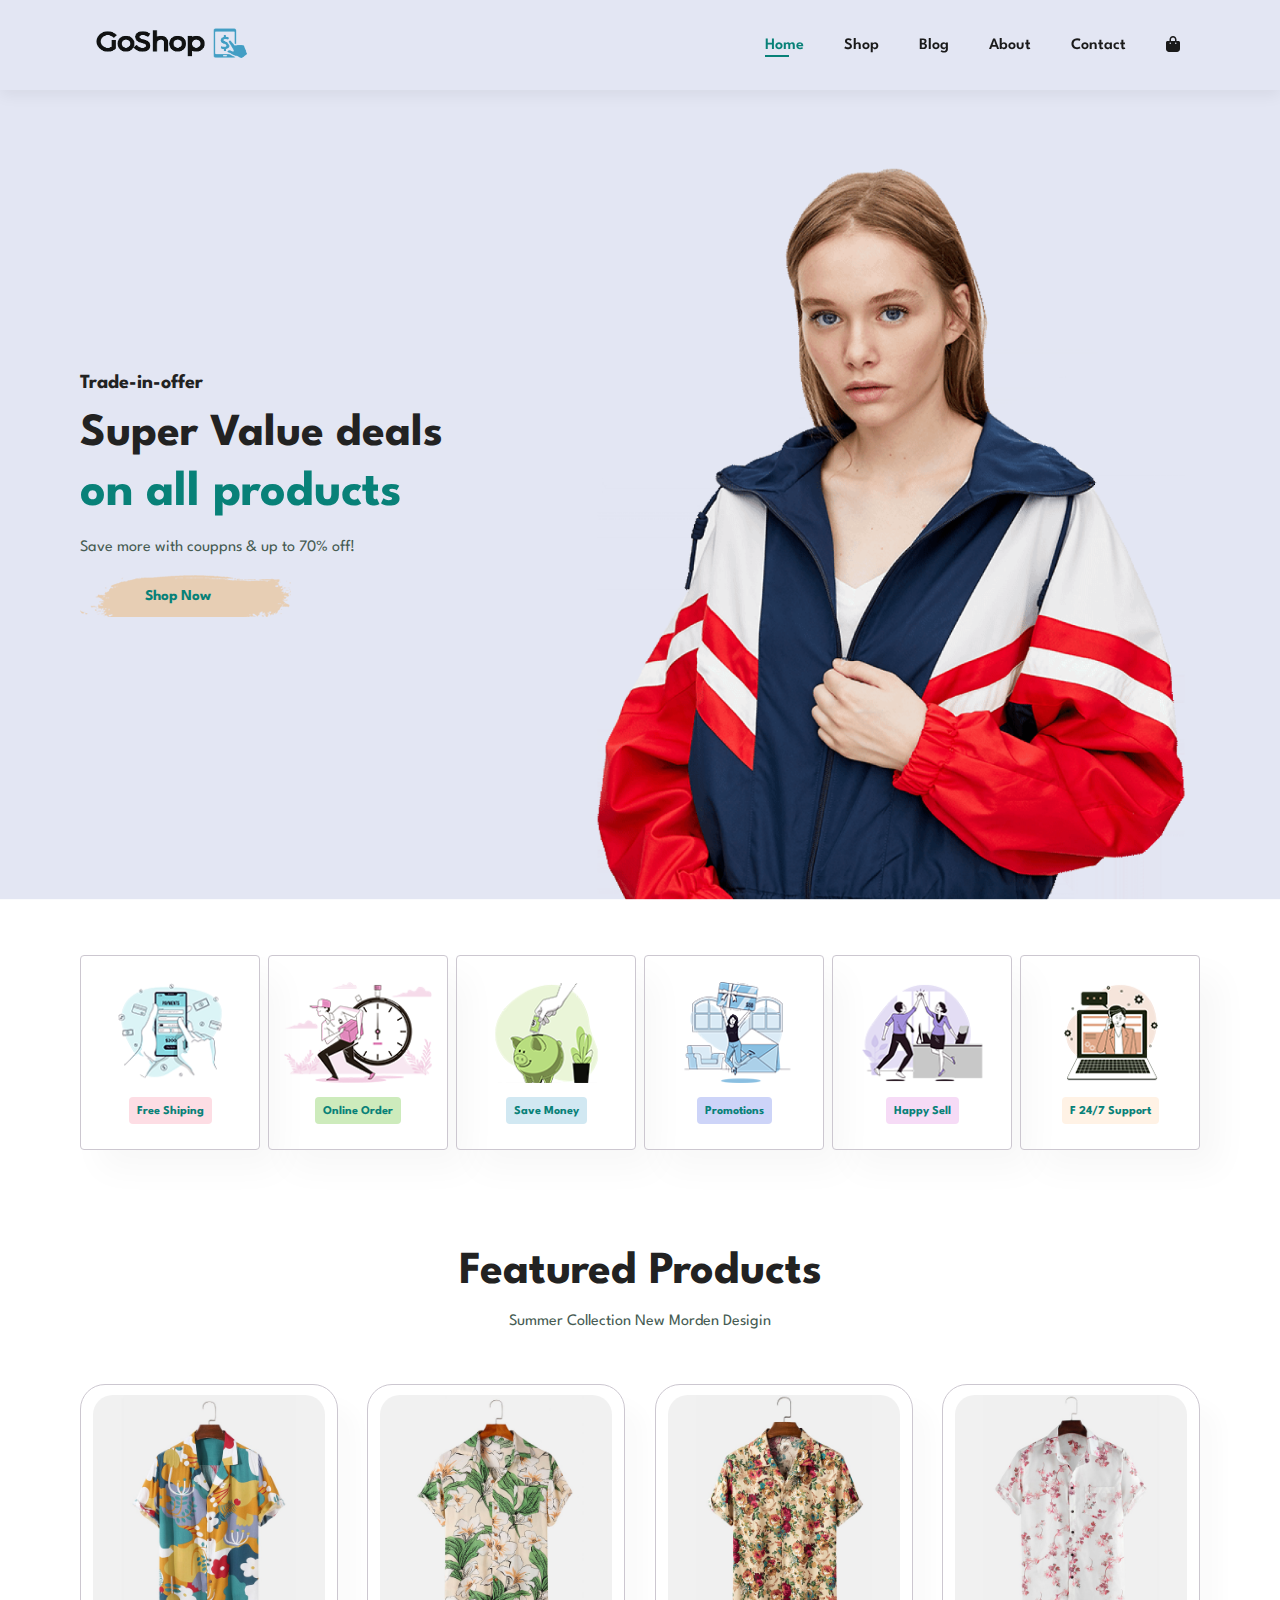
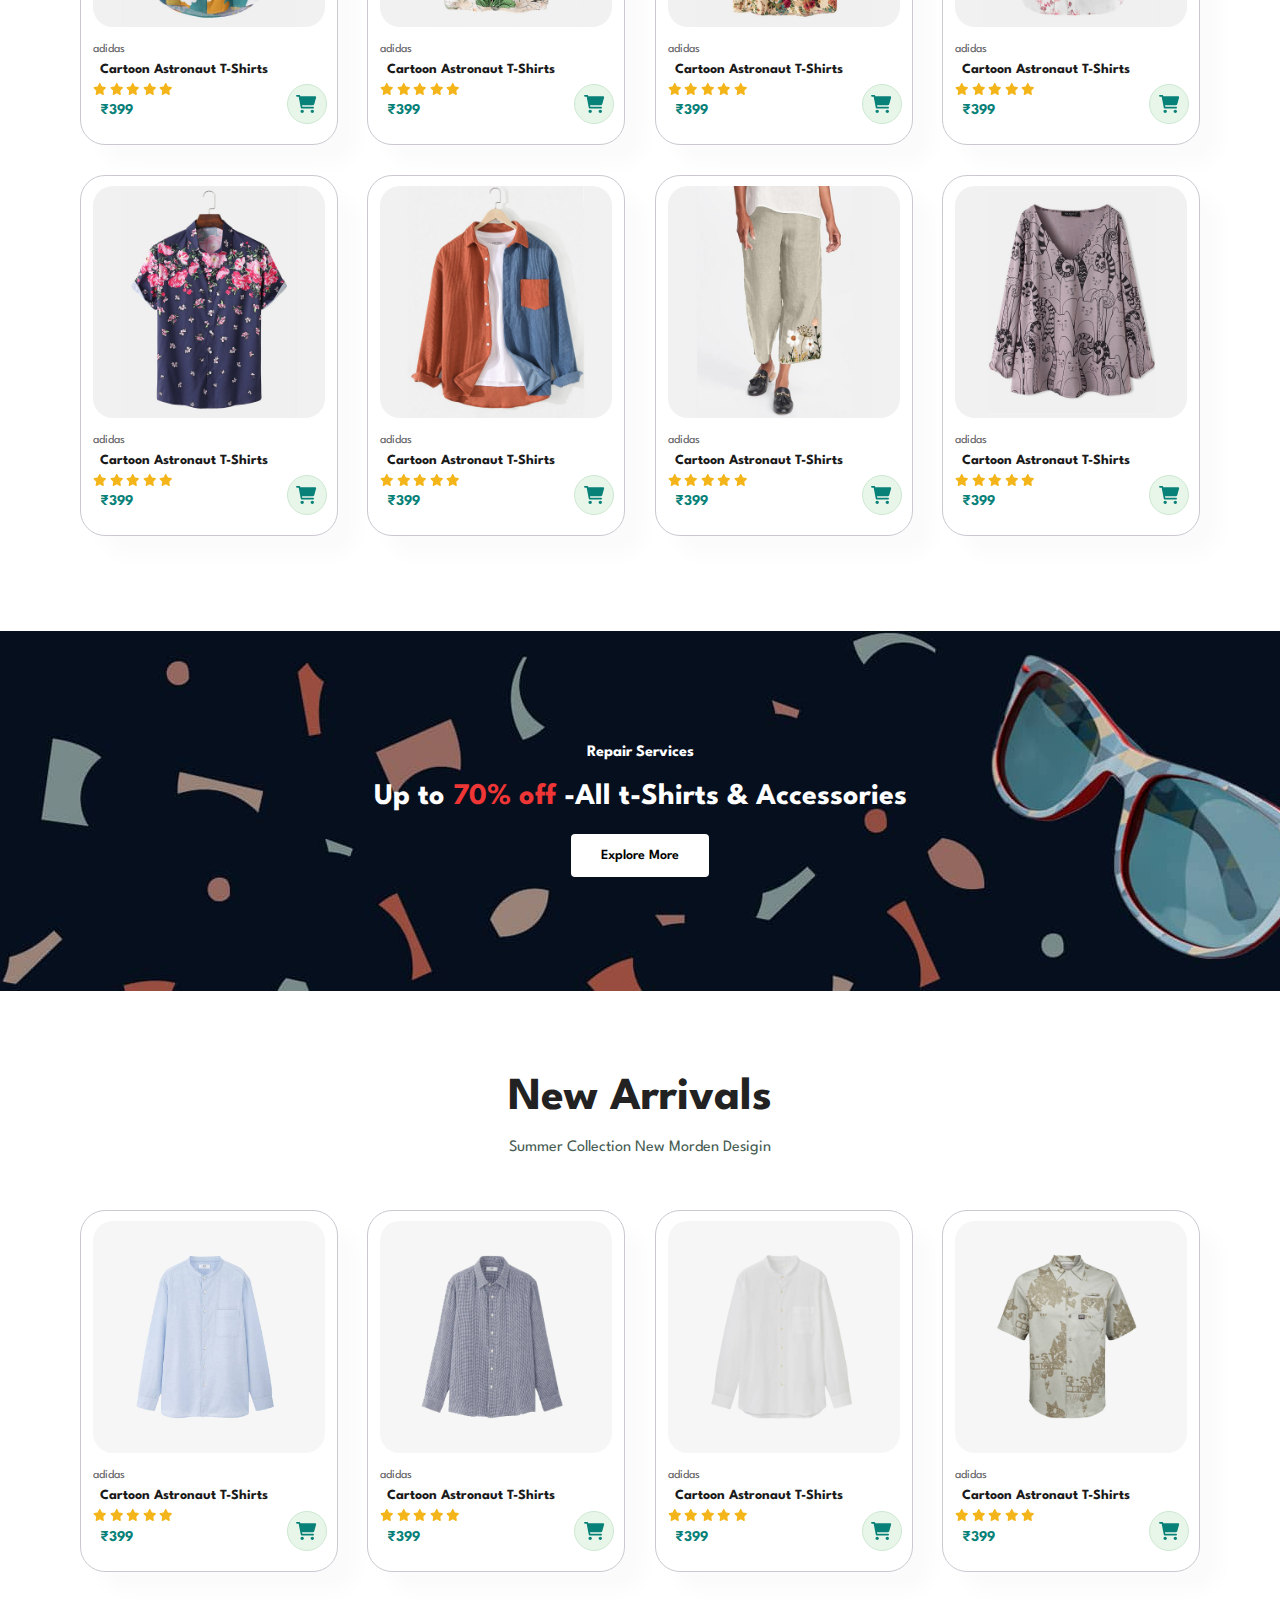
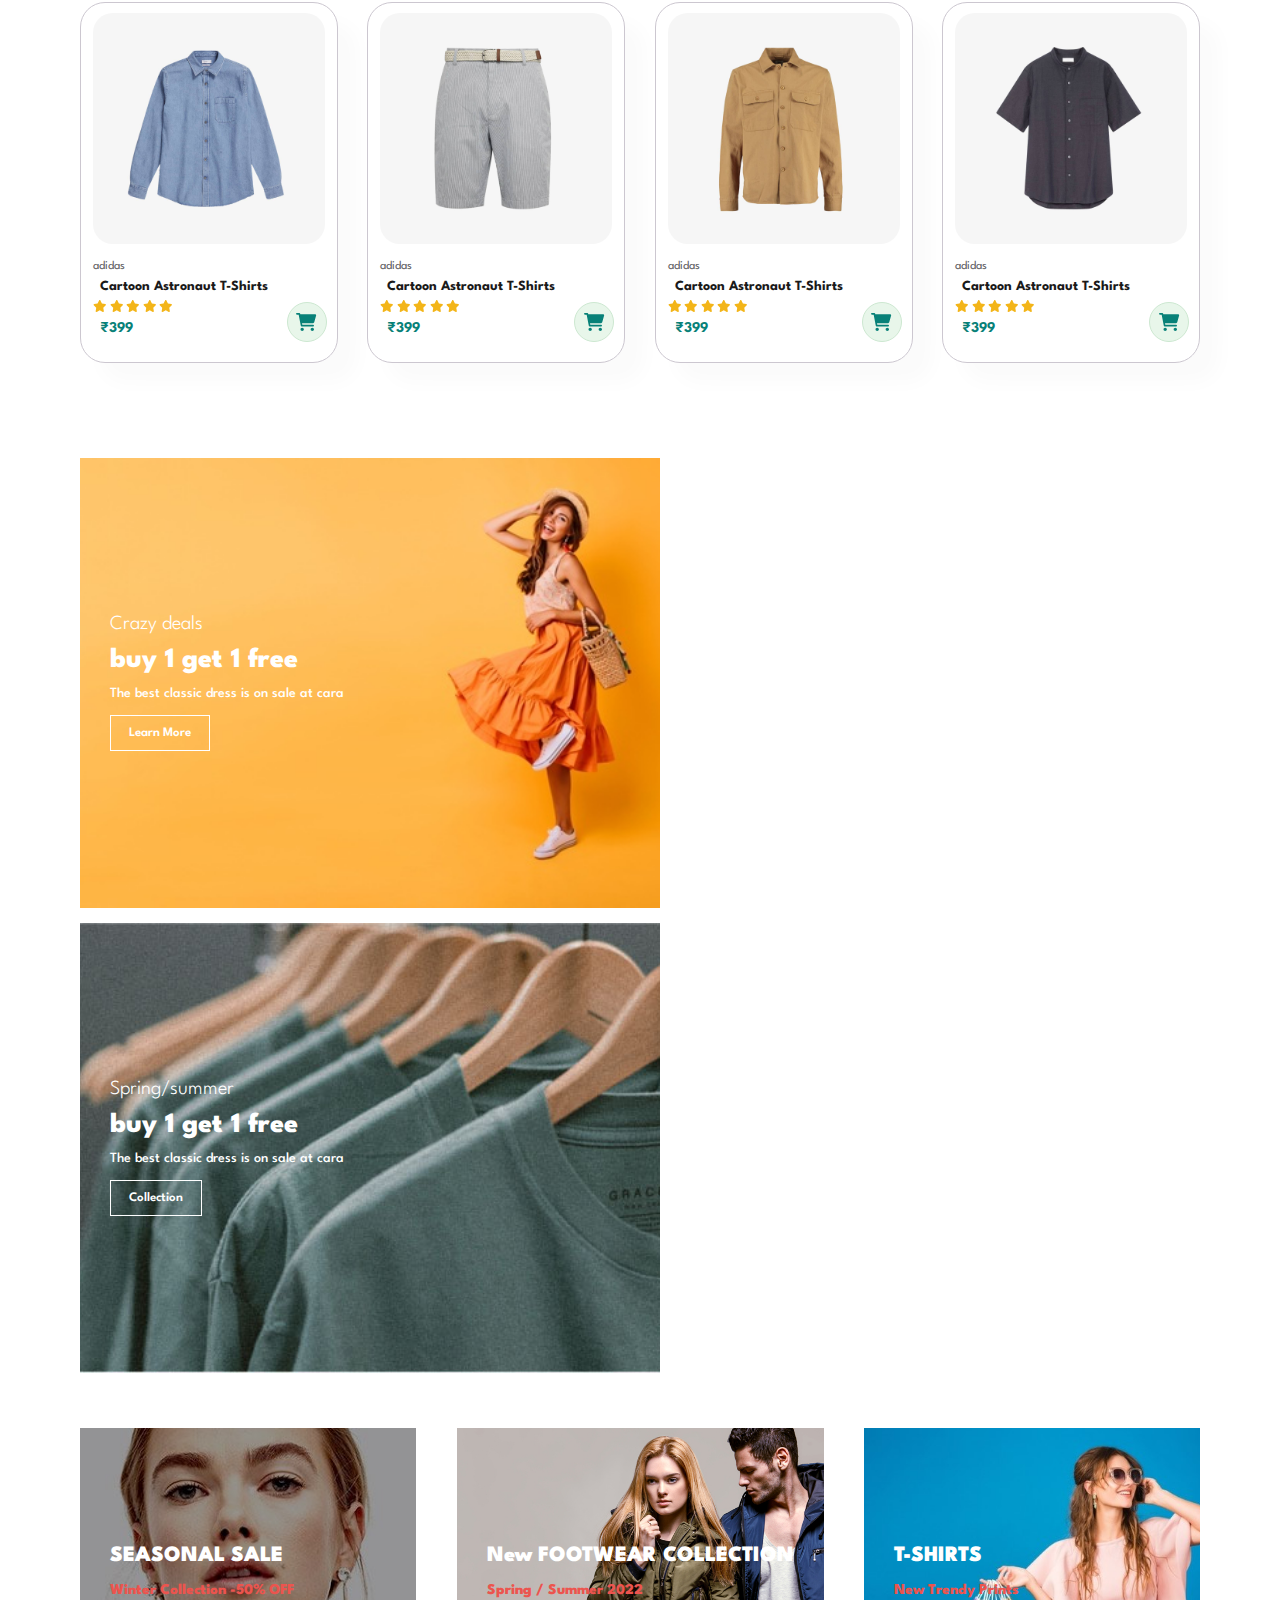
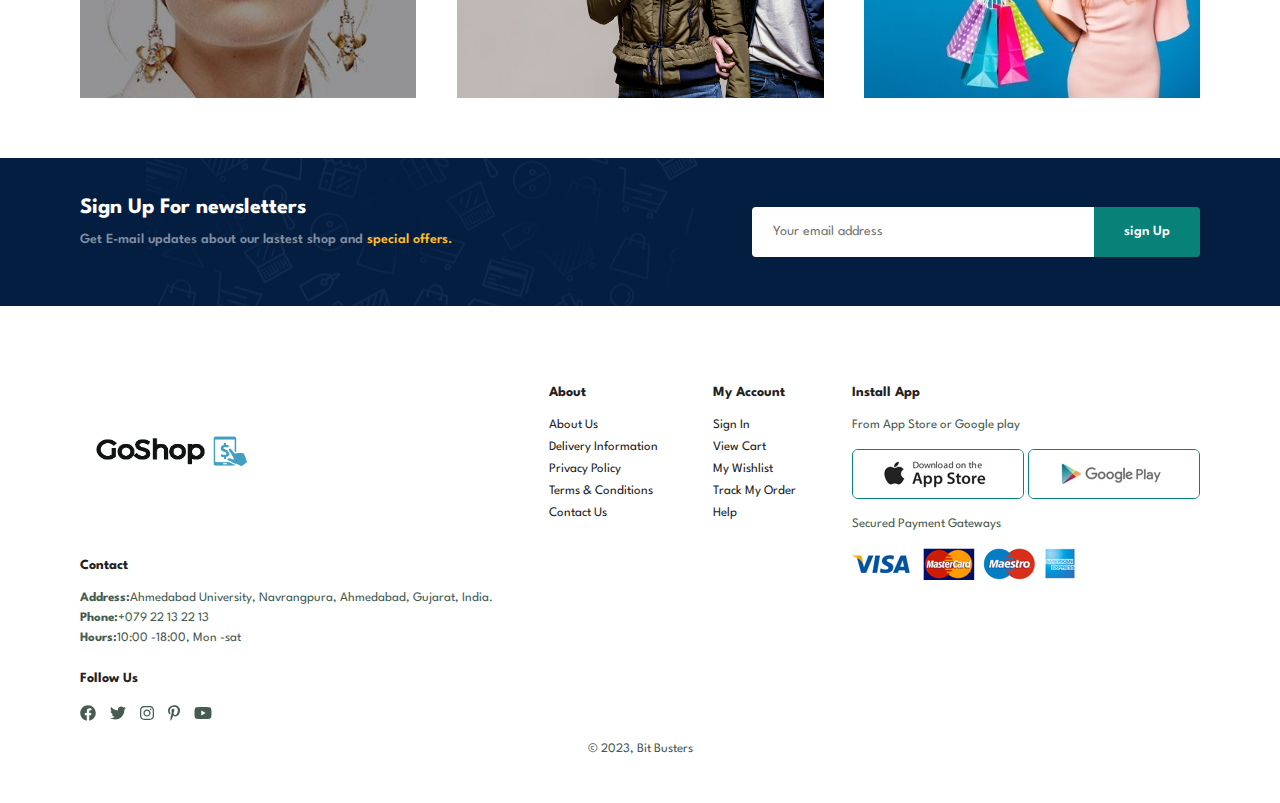
==== index.html @ 1d12a933 "contact status change" ====
<!DOCTYPE html>
<html lang="en">

    <head>
        <meta charset="UTF-8">
        <meta http-equiv="X-UA-Compatible" content="IE=edge">
        <meta name="viewport" content="width=device-width, initial-scale=1.0">


        <!-- font awsome -->


        <link rel="stylesheet" href="css/all.min.css">

        <link rel="stylesheet" href="css/main.css">

        <title>Ecommerce Website</title>
    </head>

    <body>

        <!-- Start Header -->
<!-- this is the change - git demo -->
        <section id="header">

            <a href="#"><img src="images/image-removebg-preview.png" class="logo" height="130" width="190" alt=""></a>

            <div>

                <ul id="navbar">

                    <li><a class="active" href="index.html">Home</a></li>
                    <li><a href="shop.html">Shop</a></li>
                    <li><a href="blog.html">Blog</a></li>
                    <li><a href="about.html">About</a></li>
                    <li><a href="contact.html">Contact</a></li>
                    <li id="lg-back"><a href="cart.html"><i class="fa-solid fa-bag-shopping"></i></a></li>
                    <a href="#" id="close"><i class="fas fa-times"></i></a>

                </ul>

            </div>

            <div id="mobile">

                <a href="cart.html"><i class="fa-solid fa-bag-shopping"></i></a>

                <span id="bar">

                    <i class="fas fa-outdent"></i>

                </span>






            </div>


        </section>
        <!-- End Header -->



        <!-- Start Hero Section -->

        <section id="hero">

            <h4>Trade-in-offer</h4>
            <h2>Super Value deals</h2>
            <h1>on all products</h1>
            <p>Save more with couppns & up to 70% off!</p>
            <button>Shop Now</button>

        </section>

        <!--End Hero Section -->

        <!-- Start Features -->

        <section id="feature" class="section-p1">

            <div class="fe-box">

                <img src="images/features/f1.png" alt="">
                <h6>Free Shiping</h6>

            </div>

            <div class="fe-box">

                <img src="images/features/f2.png" alt="">
                <h6>Online Order</h6>

            </div>

            <div class="fe-box">

                <img src="images/features/f3.png" alt="">
                <h6>Save Money</h6>

            </div>

            <div class="fe-box">

                <img src="images/features/f4.png" alt="">
                <h6>Promotions</h6>

            </div>

            <div class="fe-box">

                <img src="images/features/f5.png" alt="">
                <h6>Happy Sell</h6>

            </div>

            <div class="fe-box">

                <img src="images/features/f6.png" alt="">
                <h6>F 24/7 Support</h6>

            </div>

        </section>

        <!-- End Features -->

        <!-- Start Product  Section -->

        <section id="product1" class="section-p1">

            <h2>Featured Products</h2>
            <p>Summer Collection New Morden Desigin</p>
            <div class="pro-container">

                <div class="pro">

                    <img src="images/products/f1.jpg" alt="">

                    <div class="des">

                        <span>adidas</span>

                        <h5>Cartoon Astronaut T-Shirts</h5>

                        <div class="star">
                            <i class="fas fa-star"></i>
                            <i class="fas fa-star"></i>
                            <i class="fas fa-star"></i>
                            <i class="fas fa-star"></i>
                            <i class="fas fa-star"></i>
                        </div>

                        <h4>₹399</h4>
                    </div>

                    <a href="#">
                        <div class="cart">

                            <i class="fas fa-cart-shopping gg"></i>

                        </div>
                    </a>

                </div>
                <div class="pro">

                    <img src="images/products/f2.jpg" alt="">

                    <div class="des">

                        <span>adidas</span>

                        <h5>Cartoon Astronaut T-Shirts</h5>

                        <div class="star">
                            <i class="fas fa-star"></i>
                            <i class="fas fa-star"></i>
                            <i class="fas fa-star"></i>
                            <i class="fas fa-star"></i>
                            <i class="fas fa-star"></i>
                        </div>

                        <h4>₹399</h4>
                    </div>

                    <a href="#">
                        <div class="cart">

                            <i class="fas fa-cart-shopping gg"></i>

                        </div>
                    </a>

                </div>
                <div class="pro">

                    <img src="images/products/f3.jpg" alt="">

                    <div class="des">

                        <span>adidas</span>

                        <h5>Cartoon Astronaut T-Shirts</h5>

                        <div class="star">
                            <i class="fas fa-star"></i>
                            <i class="fas fa-star"></i>
                            <i class="fas fa-star"></i>
                            <i class="fas fa-star"></i>
                            <i class="fas fa-star"></i>
                        </div>

                        <h4>₹399</h4>
                    </div>

                    <a href="#">
                        <div class="cart">

                            <i class="fas fa-cart-shopping gg"></i>

                        </div>
                    </a>

                </div>
                <div class="pro">

                    <img src="images/products/f4.jpg" alt="">

                    <div class="des">

                        <span>adidas</span>

                        <h5>Cartoon Astronaut T-Shirts</h5>

                        <div class="star">
                            <i class="fas fa-star"></i>
                            <i class="fas fa-star"></i>
                            <i class="fas fa-star"></i>
                            <i class="fas fa-star"></i>
                            <i class="fas fa-star"></i>
                        </div>

                        <h4>₹399</h4>
                    </div>

                    <a href="#">
                        <div class="cart">

                            <i class="fas fa-cart-shopping gg"></i>

                        </div>
                    </a>

                </div>
                <div class="pro">

                    <img src="images/products/f5.jpg" alt="">

                    <div class="des">

                        <span>adidas</span>

                        <h5>Cartoon Astronaut T-Shirts</h5>

                        <div class="star">
                            <i class="fas fa-star"></i>
                            <i class="fas fa-star"></i>
                            <i class="fas fa-star"></i>
                            <i class="fas fa-star"></i>
                            <i class="fas fa-star"></i>
                        </div>

                        <h4>₹399</h4>
                    </div>

                    <a href="#">
                        <div class="cart">

                            <i class="fas fa-cart-shopping gg"></i>

                        </div>
                    </a>

                </div>
                <div class="pro">

                    <img src="images/products/f6.jpg" alt="">

                    <div class="des">

                        <span>adidas</span>

                        <h5>Cartoon Astronaut T-Shirts</h5>

                        <div class="star">
                            <i class="fas fa-star"></i>
                            <i class="fas fa-star"></i>
                            <i class="fas fa-star"></i>
                            <i class="fas fa-star"></i>
                            <i class="fas fa-star"></i>
                        </div>

                        <h4>₹399</h4>
                    </div>

                    <a href="#">
                        <div class="cart">

                            <i class="fas fa-cart-shopping gg"></i>

                        </div>
                    </a>

                </div>
                <div class="pro">

                    <img src="images/products/f7.jpg" alt="">

                    <div class="des">

                        <span>adidas</span>

                        <h5>Cartoon Astronaut T-Shirts</h5>

                        <div class="star">
                            <i class="fas fa-star"></i>
                            <i class="fas fa-star"></i>
                            <i class="fas fa-star"></i>
                            <i class="fas fa-star"></i>
                            <i class="fas fa-star"></i>
                        </div>

                        <h4>₹399</h4>
                    </div>

                    <a href="#">
                        <div class="cart">

                            <i class="fas fa-cart-shopping gg"></i>

                        </div>
                    </a>

                </div>
                <div class="pro">

                    <img src="images/products/f8.jpg" alt="">

                    <div class="des">

                        <span>adidas</span>

                        <h5>Cartoon Astronaut T-Shirts</h5>

                        <div class="star">
                            <i class="fas fa-star"></i>
                            <i class="fas fa-star"></i>
                            <i class="fas fa-star"></i>
                            <i class="fas fa-star"></i>
                            <i class="fas fa-star"></i>
                        </div>

                        <h4>₹399</h4>
                    </div>

                    <a href="#">
                        <div class="cart">

                            <i class="fas fa-cart-shopping gg"></i>

                        </div>
                    </a>

                </div>
            </div>


        </section>

        <!-- End Product  Section -->

        <!-- Start Banner Section -->

        <section id="banner" class="section-m1">

            <h4>Repair Services</h4>
            <h2>Up to <span>70% off</span> -All t-Shirts & Accessories</h2>
            <button class="normal">Explore More</button>

        </section>

        <!-- End Banner Section -->

        <!-- Start New Arrivals Sections -->

        <section id="product1" class="section-p1">

            <h2>New Arrivals</h2>

            <p>Summer Collection New Morden Desigin</p>

            <div class="pro-container">

                <div class="pro">

                    <img src="images/products/n1.jpg" alt="">

                    <div class="des">

                        <span>adidas</span>

                        <h5>Cartoon Astronaut T-Shirts</h5>

                        <div class="star">
                            <i class="fas fa-star"></i>
                            <i class="fas fa-star"></i>
                            <i class="fas fa-star"></i>
                            <i class="fas fa-star"></i>
                            <i class="fas fa-star"></i>
                        </div>

                        <h4>₹399</h4>
                    </div>

                    <a href="#">
                        <div class="cart">

                            <i class="fas fa-cart-shopping gg"></i>

                        </div>
                    </a>

                </div>
                <div class="pro">

                    <img src="images/products/n2.jpg" alt="">

                    <div class="des">

                        <span>adidas</span>

                        <h5>Cartoon Astronaut T-Shirts</h5>

                        <div class="star">
                            <i class="fas fa-star"></i>
                            <i class="fas fa-star"></i>
                            <i class="fas fa-star"></i>
                            <i class="fas fa-star"></i>
                            <i class="fas fa-star"></i>
                        </div>

                        <h4>₹399</h4>
                    </div>

                    <a href="#">
                        <div class="cart">

                            <i class="fas fa-cart-shopping gg"></i>

                        </div>
                    </a>

                </div>
                <div class="pro">

                    <img src="images/products/n3.jpg" alt="">

                    <div class="des">

                        <span>adidas</span>

                        <h5>Cartoon Astronaut T-Shirts</h5>

                        <div class="star">
                            <i class="fas fa-star"></i>
                            <i class="fas fa-star"></i>
                            <i class="fas fa-star"></i>
                            <i class="fas fa-star"></i>
                            <i class="fas fa-star"></i>
                        </div>

                        <h4>₹399</h4>
                    </div>

                    <a href="#">
                        <div class="cart">

                            <i class="fas fa-cart-shopping gg"></i>

                        </div>
                    </a>

                </div>
                <div class="pro">

                    <img src="images/products/n4.jpg" alt="">

                    <div class="des">

                        <span>adidas</span>

                        <h5>Cartoon Astronaut T-Shirts</h5>

                        <div class="star">
                            <i class="fas fa-star"></i>
                            <i class="fas fa-star"></i>
                            <i class="fas fa-star"></i>
                            <i class="fas fa-star"></i>
                            <i class="fas fa-star"></i>
                        </div>

                        <h4>₹399</h4>
                    </div>

                    <a href="#">
                        <div class="cart">

                            <i class="fas fa-cart-shopping gg"></i>

                        </div>
                    </a>

                </div>
                <div class="pro">

                    <img src="images/products/n5.jpg" alt="">

                    <div class="des">

                        <span>adidas</span>

                        <h5>Cartoon Astronaut T-Shirts</h5>

                        <div class="star">
                            <i class="fas fa-star"></i>
                            <i class="fas fa-star"></i>
                            <i class="fas fa-star"></i>
                            <i class="fas fa-star"></i>
                            <i class="fas fa-star"></i>
                        </div>

                        <h4>₹399</h4>
                    </div>

                    <a href="#">
                        <div class="cart">

                            <i class="fas fa-cart-shopping gg"></i>

                        </div>
                    </a>

                </div>
                <div class="pro">

                    <img src="images/products/n6.jpg" alt="">

                    <div class="des">

                        <span>adidas</span>

                        <h5>Cartoon Astronaut T-Shirts</h5>

                        <div class="star">
                            <i class="fas fa-star"></i>
                            <i class="fas fa-star"></i>
                            <i class="fas fa-star"></i>
                            <i class="fas fa-star"></i>
                            <i class="fas fa-star"></i>
                        </div>

                        <h4>₹399</h4>
                    </div>

                    <a href="#">
                        <div class="cart">

                            <i class="fas fa-cart-shopping gg"></i>

                        </div>
                    </a>

                </div>
                <div class="pro">

                    <img src="images/products/n7.jpg" alt="">

                    <div class="des">

                        <span>adidas</span>

                        <h5>Cartoon Astronaut T-Shirts</h5>

                        <div class="star">
                            <i class="fas fa-star"></i>
                            <i class="fas fa-star"></i>
                            <i class="fas fa-star"></i>
                            <i class="fas fa-star"></i>
                            <i class="fas fa-star"></i>
                        </div>

                        <h4>₹399</h4>
                    </div>

                    <a href="#">
                        <div class="cart">

                            <i class="fas fa-cart-shopping gg"></i>

                        </div>
                    </a>

                </div>
                <div class="pro">

                    <img src="images/products/n8.jpg" alt="">

                    <div class="des">

                        <span>adidas</span>

                        <h5>Cartoon Astronaut T-Shirts</h5>

                        <div class="star">
                            <i class="fas fa-star"></i>
                            <i class="fas fa-star"></i>
                            <i class="fas fa-star"></i>
                            <i class="fas fa-star"></i>
                            <i class="fas fa-star"></i>
                        </div>

                        <h4>₹399</h4>
                    </div>

                    <a href="#">
                        <div class="cart">

                            <i class="fas fa-cart-shopping gg"></i>

                        </div>
                    </a>

                </div>
            </div>


        </section>



        <!-- End New Arrivals Sections -->



        <!-- Start sm-banner -->

        <section id="sm-banner" class="section-p1">

            <div class="banner-box">

                <h4>Crazy deals</h4>
                <h2>buy 1 get 1 free</h2>
                <span>The best classic dress is on sale at cara</span>
                <button class="white">Learn More</button>

            </div>


            <div class="banner-box banner-box2">

                <h4>Spring/summer</h4>
                <h2>buy 1 get 1 free</h2>
                <span>The best classic dress is on sale at cara</span>
                <button class="white">Collection</button>

            </div>



        </section>

        <!-- End sm-banner -->


        <!-- Start banner3 -->
        <section id="banner3">

            <div class="banner-box">

                <h2>SEASONAL SALE</h2>
                <h3>Winter Collection -50% OFF</h3>

            </div>

            <div class="banner-box banner-box2">

                <h2>New FOOTWEAR COLLECTION</h2>
                <h3>Spring / Summer 2022</h3>

            </div>

            <div class="banner-box banner-box3">

                <h2>T-SHIRTS</h2>
                <h3>New Trendy Prints</h3>

            </div>

        </section>
        <!-- End banner3 -->


        <!-- Start News Laters -->

        <section id="newsletter" class="section-p1 section-m1">

            <div class="newstext">
                <h4>Sign Up For newsletters</h4>
                <p>Get E-mail updates about our lastest shop and <span>special offers.</span></p>

            </div>

            <div class="form">


                <input type="text" placeholder="Your email address">
                <button class="normal">sign Up</button>


            </div>
        </section>

        <!-- End News Laters -->

        <!-- Start Footer Section -->

        <footer class="section-p1">

            <div class="col">

                <a href="#"><img src="images/image-removebg-preview.png" class="logo" height="130" width="190" alt=""></a>

                <h4>Contact</h4>
                <p><Strong>Address:</Strong>Ahmedabad University, Navrangpura, Ahmedabad, Gujarat, India.</p>
                <p><Strong>Phone:</Strong>+079 22 13 22 13</p>
                <p><Strong>Hours:</Strong>10:00 -18:00, Mon -sat</p>

                <div class="follow">

                    <h4>Follow Us</h4>

                    <div class="icons">
                        <div class="icon">
                            <i class="fab fa-facebook"></i>

                        </div>

                        <div class="icon">
                            <i class="fab fa-twitter"></i>
                        </div>

                        <div class="icon">
                            <i class="fab fa-instagram"></i>
                        </div>

                        <div class="icon">
                            <i class="fab fa-pinterest-p"></i>
                        </div>

                        <div class="icon">
                            <i class="fab fa-youtube"></i>
                        </div>

                    </div>





                </div>

            </div>

            <div class="col">

                <h4>About</h4>
                <a href="#">About Us</a>
                <a href="#">Delivery Information</a>
                <a href="#">Privacy Policy</a>
                <a href="#">Terms & Conditions</a>
                <a href="#">Contact Us</a>

            </div>

            <div class="col">

                <h4>My Account</h4>
                <a href="#">Sign In</a>
                <a href="#">View Cart</a>
                <a href="#">My Wishlist</a>
                <a href="#">Track My Order</a>
                <a href="#">Help</a>

            </div>




            <div class="col install">

                <h4>Install App</h4>
                <p>From App Store or Google play</p>
                <div class="row">
                    <img src="images/pay/app.jpg" alt="">
                    <img src="images/pay/play.jpg" alt="">
                </div>
                <p>Secured Payment Gateways</p>
                <img src="images/pay/pay.png" alt="">

            </div>

            <div class="copyright">
                <p>&copy; 2023, Bit Busters</p>
            </div>


        </footer>



        <!-- End Footer Section -->

        <script src="js/main.js"></script>
        <script src="js/all.min.js"></script>
    </body>

</html>
---- css/main.css ----
@import url('https://fonts.googleapis.com/css2?family=Spartan:wght@100;200;400;500;600;700;800;900&display=swap');

*{

    margin: 0;
    padding: 0;
    box-sizing: border-box;
    font-family: 'Spartan', sans-serif;
}

h1 {
    font-size: 50px;
    line-height: 64px;
    color: #222;
}

h2 {
    font-size: 46px;
    line-height: 54px;
    color: #222;
}

h4{
    font-size: 20px;
    color: #222;
}
h6 {
    font-weight: 700;
    font-size: 12px;
}


p{
    font-size: 16px;
    color: #465b52;
    margin: 15px 0 20px 0;
}

.section-p1 {
    padding: 40px 80px;
}

.section-m1 {
    margin: 40px 0;
}

button.normal {

    font-size: 14px;
    font-weight: 600;
    padding: 15px 30px;
    color: #000;
    background-color: #fff;
    border-radius: 4px;
    cursor: pointer;
    border: none;
    outline: none;
    transition: 0.2s;
}

button.white {

    font-size: 13px;
    font-weight: 600;
    padding: 11px 18px;
    color: #fff;
    background-color: transparent;
    cursor: pointer;
    border: 1px solid #fff;
    outline: none;
    transition: 0.2s;
}


body {

    width: 100%;
}


/* Start Header */

#header {

    display: flex;
    align-items: center;
    justify-content: space-between;
    padding: 20px 80px;
    background-color: #e3e6f3;
    box-shadow: 0 5px 15px rgba(0, 0, 0, 0.06);
    position: sticky;
    left: 0;
    top: 0;
    z-index: 999;
    height: 10vh;
   
}

#navbar {

    display: flex;
    align-items: center;
    justify-content: center;
    /* position: relative; */

}

#navbar li {

    list-style:none;
    padding: 0 20px;
    position: relative;
  
}

#navbar li a {

    text-decoration: none;
    font-size: 16px;
    font-weight: 600;
    color: #1a1a1a;
    transition: 0.3s ease;
}

#navbar li a:hover,
#navbar li a.active{
    color: #088178;
}

#navbar li a.active::after ,
#navbar li a:hover::after{

    content: "";
    width: 30%;
    height: 2px;
    background-color: #088178;
    position: absolute;
    bottom: -4px;
    left: 20px;
}


#mobile {


    display: none;
    align-items: center;

}

#close {

    display:none;
}
/* End Header */

/* Start Hero Section */

#hero {

    background-image: url("../images/hero4.png");
    height: 90vh;
    width: 100%;
    background-size: cover;
    background-position: top 0 right 0;
    display: flex;
    padding: 0 80px;
    flex-direction: column;
    align-items: flex-start;
    justify-content: center;
    background-repeat: no-repeat;

}


#hero h4 {

    padding-bottom: 15px;
}

#hero h1 {
    color: #088178;
}

#hero button {

    background-image: url(../images/button.png);
    background-color:transparent;
    color: #088178;
    border: none;
    padding: 14px 80px 14px 65px;
    background-repeat: no-repeat;
    cursor: pointer;
    font-weight: 700;
    font-size: 15px;
}
/* End Hero Section */



/* Start Features */
#feature {
    display: flex;
    align-items: center;
    justify-content: space-between;
    flex-wrap: wrap;

}
#feature .fe-box {

    width: 180px;
    text-align: center;
    padding: 25px 15px;
    box-shadow: 20px 20px 34px rgba(0, 0, 0, 0.03);
    border: 1px solid #ccc7d0;
    border-radius: 4px;
    margin: 15px 0;
    transition: 0.3s;
}

#feature .fe-box:hover {

    box-shadow: 10px 10px 54px rgba(70,62,221, 0.1);
    transform:  scale(1.1); 
    
}

#feature .fe-box img{
    
    width: 100%;
    margin-bottom: 10px;
     
}
#feature .fe-box h6 {

    display: inline-block;
    padding: 9px 8px 6px 8px;
    line-height: 1;
    border-radius: 4px;
    color: #088178;
    background-color: #fddde4;
}

#feature .fe-box:nth-child(2) h6 {
    background-color: #cdebbc ;
}

#feature .fe-box:nth-child(3) h6 {
    background-color: #d1e8f2 ;
}

#feature .fe-box:nth-child(4) h6 {
    background-color:#cdd4f8 ;
}

#feature .fe-box:nth-child(5) h6 {
    background-color: #f6dbf6 ;
}

#feature .fe-box:nth-child(6) h6 {
    background-color:  #fff2e5 ;
}

/* End Features */


/* Start Product Section */

#product1 {

    text-align: center;

}

#product1  .pro-container {

    display: flex;
    justify-content: space-between;
    padding-top: 20px;
    flex-wrap: wrap;
}

#product1 .pro {

    width: 23%;
    min-width: 250px;
    padding: 10px 12px;
    border: 1px solid #ccc7d0;
    border-radius: 25px;
    cursor: pointer;
    box-shadow: 20px 20px 20px rgba(0, 0, 0, 0.02);
    transition: 0.2s ease;
    margin: 15px 0;
    position: relative;
    overflow: hidden;
   

}

#product1 .pro:hover{

    box-shadow: 20px 20px 20px 50px rgba(0, 0, 0, 0.06);
    
}


#product1 .pro img {

    width: 100%;
    border-radius: 20px;
    transition: 0.3s;
}

#product1 .pro .des {

    text-align: start;
    padding: 10px 0;
}

#product1 .pro .des span {
    color: #606063;
    font-size: 12px;
}

#product1 .pro .des h5 {

    padding: 7px;
    color: #1a1a1a;
    font-size: 14px;
}
.star{

    font-size: 12px;
    color: rgb(243, 181, 25);

}

#product1 .pro .des h4 {
    
    padding: 7px;
    font-size: 15px;
    font-weight: 700;
    color: #088178;
}
#product1 .pro .cart {

    width: 40px;
    height: 40px;
    /* line-height: 40px;   للتوسيط  */
    border-radius: 50%;
    background-color: #e8f6ea;
    font-weight: 500;
    color: #088178;
    border: 1px solid #cce7d0;
    position: absolute;
    bottom: 20px;
    right: 10px;
    display: flex;
    align-items: center;
    justify-content: center;
    transition: 0.9s;
    /* font-size: 15px; */

    
    
   
}
.gg {
   
    font-size: 18px;

 
}


.pro:hover .cart {

    box-shadow: 0 0 0 1000px   #088178;
    z-index: -1;
    ;

}

.pro:hover h4,
.pro:hover span,
.pro:hover h5 {

    color: whitesmoke !important;
}

/* End Product Section */



/* Start Banner Section */

#banner {

    display: flex;
    flex-direction: column;
    justify-content: center;
    align-items: center;
    text-align: center;
    background-image: url(../images/banner/b2.jpg);
    width: 100%;
    height: 40vh;
    background-size: cover;
    background-position:center;
   
}

#banner  h4{
    color: #fff;
    font-size: 16px;


}
#banner  h2 {

    color: #fff;
    font-size: 30px;
    padding: 10px 0;
}

#banner h2 span {

    color: #ef3636;

}


#banner button:hover {

    background-color: #088178;
    color: #fff;
}
/* End Banner Section */

/* Start sm-banner */

#sm-banner {

    display: flex;
    justify-content: space-between;
    flex-wrap: wrap;

}

#sm-banner .banner-box {


    display: flex;
    flex-direction: column;
    justify-content: center;
    align-items: flex-start;
    background-image: url(../images/banner/b17.jpg);
    min-width :580px;
    height: 50vh;
    background-size: cover;
    background-position:center;
    padding: 30px;
    margin-bottom: 15px;
    
}
#sm-banner .banner-box2 {

    background-image: url(../images/banner/b10.jpg);

}

#sm-banner h4 {


    color: #fff;
    font-size: 20px;
    font-weight: 300;
    
}
#sm-banner h2 {


    color: #fff;
    font-size: 28px;
    font-weight: 800;

}
#sm-banner span {

    
    color: #fff;
    font-size: 14px;
    font-weight: 500;
    padding-bottom: 15px;

}


#sm-banner .banner-box:hover button {

    background: #088178;
    border: 1px solid #088178;
}

/* End sm-banner */

/* Start banner3 */

#banner3 {

    display: flex;
    justify-content: space-between;
    flex-wrap: wrap;
    padding: 0 80px;
}

#banner3 .banner-box {


    display: flex;
    flex-direction: column;
    justify-content: center;
    align-items: flex-start;
    background-image: url(../images/banner/b7.jpg);
    min-width :30%;
    height: 30vh;
    background-size: cover;
    background-position:center;
    padding: 30px;
    margin-bottom: 20px;

}

#banner3 .banner-box2 {
    background-image: url(../images/banner/b4.jpg);
    
}

#banner3 .banner-box3 {

    background-image: url(../images/banner/b18.jpg);
}


#banner3 h2 {

    color: #fff;
    font-weight: 900;
    font-size: 22px;
}

#banner3 h3 {

    color: #ec544e;
    font-weight: 800;
    font-size: 15px;
}

/* End banner3 */

/* Start Newsletters */

#newsletter {

    display: flex;
    justify-content: space-between;
    flex-wrap: wrap;
    align-items: center;
    background-image: url(../images/banner/b14.png);
    background-repeat: no-repeat;
    /* اعتبر الصورة نقطة وانا اتحكم بها  */
    background-position: 20% 30%;     
    background-color: #041e42;
    
}

#newsletter h4 {

    font-size: 22px;
    font-weight: 700;
    color: #fff;
}

#newsletter p {

    font-size: 14px;
    font-weight: 600;
    color: #818ea0;
}

#newsletter p span {

    color: #ffbd27;

}

#newsletter .form {

    display: flex;
    width: 40%;

}

#newsletter input {

    height: 3.125rem;
    padding: 0 1.25rem;
    font-size: 14px;
    width: 100%;
    border: 1px solid transparent;
    border-radius: 4px;
    outline: none;
    border-top-right-radius: 0;
    border-bottom-right-radius: 0;
}
#newsletter button {

    background-color: #088178;
    color: white;
    /* على سطر واحد */
    white-space: nowrap;
    border-top-left-radius:0 ;
    border-bottom-left-radius:0 ;
}

/* End Newsletters */

/* Start Footer */

footer {

    display: flex;
    flex-wrap: wrap;
    justify-content: space-between;

}

footer .col {
    display: flex;
    flex-direction: column;
    align-items: flex-start;
    margin-bottom: 20px;
}


footer .logo {
    margin-bottom: 30px;
}

footer h4 {
    font-size: 14px;
    padding-bottom: 20px;
}

footer p {

    font-size: 13px;
    margin: 0 0 8px 0;

}

footer a {

    font-size: 13px;
    text-decoration: none;
    color: #222;
    margin-bottom: 10px;
}

footer .follow {
    margin-top: 20px;
}

footer .follow .icon {
    color: #465b52;
    padding-right: 4px;
    cursor: pointer;
}

footer .install .row  img {

    border: 1px solid #088178;
    border-radius: 6px;
}

footer .install img {
    margin: 10px 0 15px 0;
}

.icons {

    display: flex;
    justify-content: space-between;
    gap: 10px;
  
}

footer .follow .icon:hover,
footer a:hover {
    color: #088178;
}

footer .copyright {
    width: 100%;
    text-align: center;
}


/* End Footer */

/* Start Shope Page */

#page-header {

    background-image: url(../images/banner/b1.jpg);
    width: 100%;
    height: 40vh;
    background-size: cover;
    display: flex;
    justify-content: center;
    align-items: center;
    flex-direction: column;
    padding: 14px   ;


}
#page-header h2,
#page-header p {

    color: white;
}

#pagination{

    text-align: center;
}
#pagination a{

    text-decoration: none;
    background-color: #088178;
    padding: 15px 20px;
    border-radius: 4px;
    color: white;
    font-weight: 600;
}

#pagination a span {

    font-size: 16px;
    font-weight: 600;
  
}
/* End Shope Page */


/* Start Sproduct Page */

#prodetalis {

    display: flex;
    margin-top: 20px;
}

#prodetalis .single-pro-image{

    width: 40%;
    margin-right: 50px;

}

.small-img-group {

    display: flex;
    justify-content: space-between;

}

.small-img-col{

    flex-basis: 24%;
    cursor: pointer;
}

#prodetalis .single-pro-details {

    width: 50%;
    padding-top: 30px;

}

#prodetalis .single-pro-details h4 {

    padding: 40px 0 20px 0;
}


#prodetalis .single-pro-details h2 {

    font-size: 26px;

    
}

#prodetalis .single-pro-details select {


    display: block;
    padding: 5px 10px;
    margin-bottom: 10px;
}

#prodetalis .single-pro-details input {

    width: 50px;
    height: 47px;
    padding-left: 10px;
    font-size: 16px;
    margin-right: 10px;
}


#prodetalis .single-pro-details input:focus {

    outline: none;
}

#prodetalis .single-pro-details button {
    background-color: #088178;
    color: white;
}

#prodetalis .single-pro-details span {

    line-height: 25px;
}

/* End Sproduct Page */

/* Start Blog page */

#page-header.blog-header {

    background-image: url(../images/banner/b19.jpg);
}


#blog {

    padding: 150px 150px  0 150px;
}

#blog .blog-box {
    display: flex;
    align-items: center;
    width: 100%;
    position: relative;
    padding-bottom: 90px;
    flex-direction: row;
}
#blog .blog-box-2 {
    display: flex;
    align-items: center;
    width: 100%;
    position: relative;
    padding-bottom: 90px;
    flex-direction: row-reverse;
}

#blog .blog-img {
    width: 40%;
    margin-right: 40px;
}
#blog .blog-img-2 {
    width: 40%;
    margin-left: 40px;
}
#blog img {

    width: 100%;
    height: 400px;
    object-fit: cover;
}

#blog .blog-details {
    width: 50%;
    
}



#blog .blog-details a {

    text-decoration: none;
    font-size: 11px;
    color: #000;
    font-weight: 700;
    position: relative;

}


#blog .blog-details a::after {
    content: "";
    width: 50px;
    height: 1px;
    background-color: #000;
    position: absolute;
    top: 4px;
    right: -60px;

}

#blog .blog-details a:hover {

    color: #088178;
}

#blog .blog-details a:hover::after{

    background-color: #088178;
}

#blog .blog-box h1 {

    position: absolute;
    top: -40px;
    left: 0;
    font-size: 70px;
    font-weight: 700;
    color: #c9cbce;
    z-index: -9;
}



/* End Blog page */

/* Start about page */

#page-header.about-header {

    background-image: url(../images/about/banner.png);
}

#about-head {

    display: flex;
    align-items: center;
}
#about-head img{

    width: 50%;
    height: auto;
    
}

#about-head div {

    padding-left: 40px;

}

#about-app {

    text-align: center;
}


#about-app .video{
    width: 70%;
    height: 100%;
    margin: 30px auto 0 auto;
}

#about-app .video video {

    width: 100%;
    height: 100%;
    border-radius: 20px;
}


/* End about page */

/* Strat Contact page */

#contact-details {
    display: flex;
    align-items: center;
    justify-content: space-between;
}


#contact-details  .details {

    width: 40%;

}

#contact-details  .details  span,
#form-details form span {
    font-size: 12px;

}
#contact-details  .details h2 ,
#form-details form h2 {

    font-size: 26px;
    line-height: 35px;
    padding: 20px 0;




}
#contact-details  .details h3 {
    font-size: 16px;
    padding-bottom: 15px;
}

#contact-details  .details li {

    list-style: none;
    display: flex;
    padding: 10px 0;

}
#contact-details  .details li span {
    font-size: 14px;
    padding-right: 22px;

}

#contact-details  .details li p {
    margin: 0;
    font-size: 14px;

}

#contact-details  .map {

    width: 55%;
    height: 400px;

}

#contact-details  .map iframe {

    width: 100%;
    height: 100%;

}

#form-details {

    display: flex;
    justify-content: space-between;
    margin: 30px;
    padding: 80px;
    border: 2px  solid #e1e1e1;
}
#form-details form {

    width: 65%;
    display: flex;
    flex-direction: column;
    align-items: flex-start;
}

#form-details form input,
#form-details form textarea{

    width: 100%;
    padding: 12px 15px;
    outline: none;
    margin-bottom: 20px;
    border: 1px solid #e1e1e1;

}

#form-details form button {

    background-color: #088178;
    color: white;
}

#form-details .people div {

    padding-bottom: 25px;
    display: flex;
    align-items: flex-start;

}

#form-details .people div img {
    width: 65px;
    height: 65px;
    object-fit: cover;
    margin-right: 15px;
}

#form-details .people div p {
    margin: 0;
    font-size: 13px;
    line-height: 25px;
}

#form-details .people div p span {
    display: block;
    font-size: 16px;
    font-weight: 600;
        color: #000;
    }


/* End Contact page */

/* Start Cart page */


#cart {

    overflow-x: auto;

}

#cart table {

    width: 100%;
    border-collapse: collapse;  
    table-layout: fixed;
    white-space: nowrap;
}
#cart table img {

    width: 70px;
}

#cart table td:nth-child(1){
    width: 100px;
    text-align: center; 
}
#cart table td:nth-child(2){

    width: 150px;
    text-align: center;
}
#cart table td:nth-child(3){
    width: 250px;
    text-align: center;
}
#cart table td:nth-child(4),
#cart table td:nth-child(5),
#cart table td:nth-child(6)
{
    width: 150px;
    text-align: center;
}

#cart table td:nth-child(5) input {

    width: 70px;
    padding: 10px 5px 10px 15px;
}

#cart table thead {

    border: 1px solid #e2e9e1;
    border-left: none;
    border-right: none;
}

#cart table thead td {

    font-weight: 700;
    text-transform: uppercase;
    font-size: 13px;
    padding: 18px 0;
}

#cart table tbody tr td {

    padding-top: 15px;
}

#cart table tbody td {
    font-size: 13px;
} 


#cart-add {
    display: flex;
    flex-wrap: wrap;
    justify-content: space-between;
}

#coupon {

    width: 50%;
    margin-bottom: 30px;
}
#coupon h3,
#subtotal h3 {
    padding-bottom: 15px;
}
#coupon input {
    padding: 10px 20px;
    outline: none;
    width: 60%;
    margin-right: 10px; 
    border: 1px solid #e2e9e1;
}

#coupon button ,
#subtotal button{

    background-color: #088178;
    color: white;
    padding: 12px 20px;
}

#subtotal {

    width: 50%;
    margin-bottom: 30px;
    border: 1px solid #e2e9e1;
    padding: 30px;
}
#subtotal table {

/* border-collapse: collapse خاص في الابناء */
    border-collapse: collapse;       
    width: 100%;
    margin-bottom: 20px;
}
#subtotal table td {

    width: 50%;
    border: 1px solid #e2e9e1;
    padding: 10px;
    font-size: 13px;
}

/* End Cart page */





/* Start Responsive "Media Query" */

/* Start Medium screen */

@media (max-width:799px) {

    .section-p1 {

        padding: 40px 40px;;
    }



    #navbar {

        display: flex;
        flex-direction: column;
        align-items: flex-start;
        justify-content: flex-start;
        position:fixed;
        top: 0;
        right: -300px;
        height: 100vh;
        width: 300px;
        background-color: #e3e6f3;
        box-shadow: 0 40px 60px rgba(0, 0, 0, 0.1);
        padding: 80px 0 0 10px;
        transition: 0.3s;

    }

    #navbar.active {

        right: 0;

    }

    #navbar li {

        margin-bottom: 25px;
    }
    
    
    #mobile {

    display: flex;
    align-items: center;

    }

    #mobile #bar {

        color: #1a1a1a;
        font-size: 24px;
        padding-left: 20px;
        cursor: pointer;


    }

    #mobile a {

        
    text-decoration: none;
    font-size: 20px;
    font-weight: 600;
    color: #1a1a1a;
    transition: 0.3s ease;
    }

    #mobile a:hover {
        color: #088178;
    }

    #close {

        display: initial;
        position: absolute;
        top: 30px;
        left: 30px;
        color: #222;
        font-size: 24px;

    }

    #lg-back {

        display: none;
    }


    #hero {

        height: 70vh;
        padding: 0 80px;
        background-position: top 30% right 30%;

    }

    #feature {

        justify-content: center;

    }

    #feature .fe-box {

        margin: 15px;

    }

    #product1 .pro-container {

        justify-content: center;
    }

    #product1 .pro {

        margin: 15px;
    }

    #banner {

        height: 20vh;
    }

    #sm-banner .banner-box {

        min-width: 100%;
        height: 30vh;
    }

    #banner3 {
        padding: 0 40px;
    }

    #banner3 .banner-box {

        width: 28%;

    }

    #newsletter .form {

        width: 70%;
    }

    /* Start Contact page  */

    #form-details {

        padding: 40px;

    }

    #form-details form {

        width: 50%;

    }



    /* End Contact page  */







}

/* End Medium screen */


/* Start Small Screen*/

@media (max-width:477px) {

    .section-p1{

        padding: 20px;

    }

    #header{

    padding: 10px 30px;

    }
    h1{

        font-size: 38px;
    }

    h2{

        font-size: 32px;
    }

    #hero {

        padding: 0 20px;
        background-position:55%;
    }

    #feature {

        justify-content: space-between;

    }

    #feature .fe-box{

        width: 180px;
        margin: 0 0 15px 0;
    }
    
    #product1 .pro {
        width: 100%;
    }

    #banner {
        height: 40vh;
    }

    #sm-banner .banner-box {

        height: 40vh ;

    }
    
    #sm .banner-box2 {

        margin-top: 20px;
    }

    #banner3{
        padding: 0 20px;

    }

    #banner3 .banner-box {

        width: 100%;
    }

    #newsletter {

       padding: 40px 20px;
    }

    #newsletter .form{

        width: 100%;
    }

     /* Start Single Product  */

     #prodetalis {

        display: flex;
        flex-direction: column;
     }

     #prodetalis .single-pro-image {

        width: 100%;
        margin-right: 0;
     }
     #prodetalis .single-pro-details {

        width: 100%;
     }

     /* End Single Product  */


     /* Start blog page */

     #blog{

        padding: 100px 20px 0 20px;
     }

     #blog .blog-box {

        display: flex;
        flex-direction: column;
        align-items: flex-start;
    
     }
     #blog .blog-img {
        width: 100%;
        margin-right: 0;
        margin-bottom: 30px;
     }
     #blog .blog-details {

        width: 100%;

     } 
     
     /* End blog page */



     /* Start about page */

     #about-head {
        flex-direction: column;
     }

     #about-head img {

        width: 100%;
        margin-bottom: 20px;
     }

     #about-head div {
        padding-left: 0;
     }

     #about-head .video {
        width: 100%;
     }

     /* End about page */

      /* Start Contact page  */

      #contact-details {

        flex-direction: column;
      }

      #contact-details .details {
        width: 100%;
        margin-bottom: 30px;
      }

      #contact-details .map {

        width: 100%;

      }

      #form-details {
        margin: 10px;
        padding: 30px 10px;
        flex-wrap: wrap;
      }

      #form-details form {

        width: 100%;
        margin-bottom: 30px;

      }


      /* End Contact page  */

      /* Start Cart page */

      #cart-add {
        
        flex-direction: column;

      }
      #coupon {

        width: 100%;
      }

      #subtotal {
        width: 100%;
        padding: 20px;
      }



      /* End Cart page */
    
    

}


/* End Small Screen */

/* End Responsive "Media Query" */
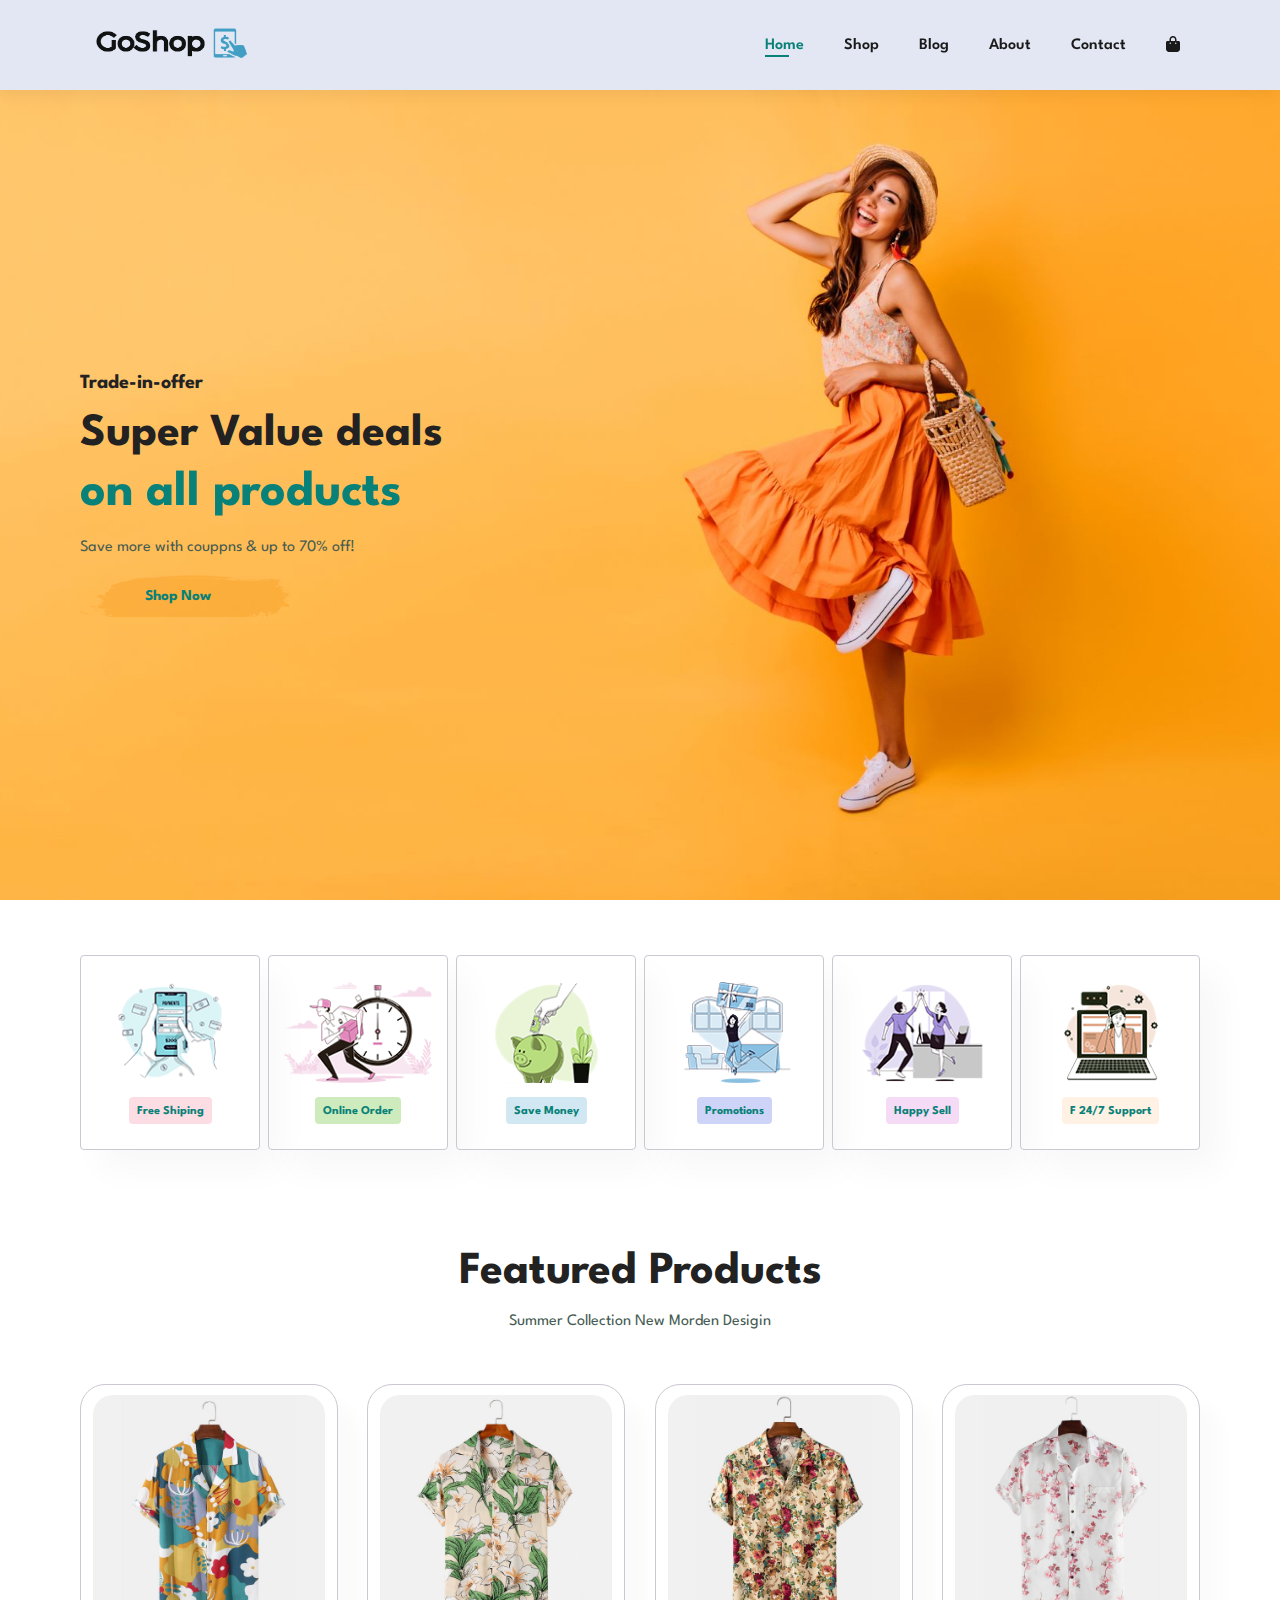
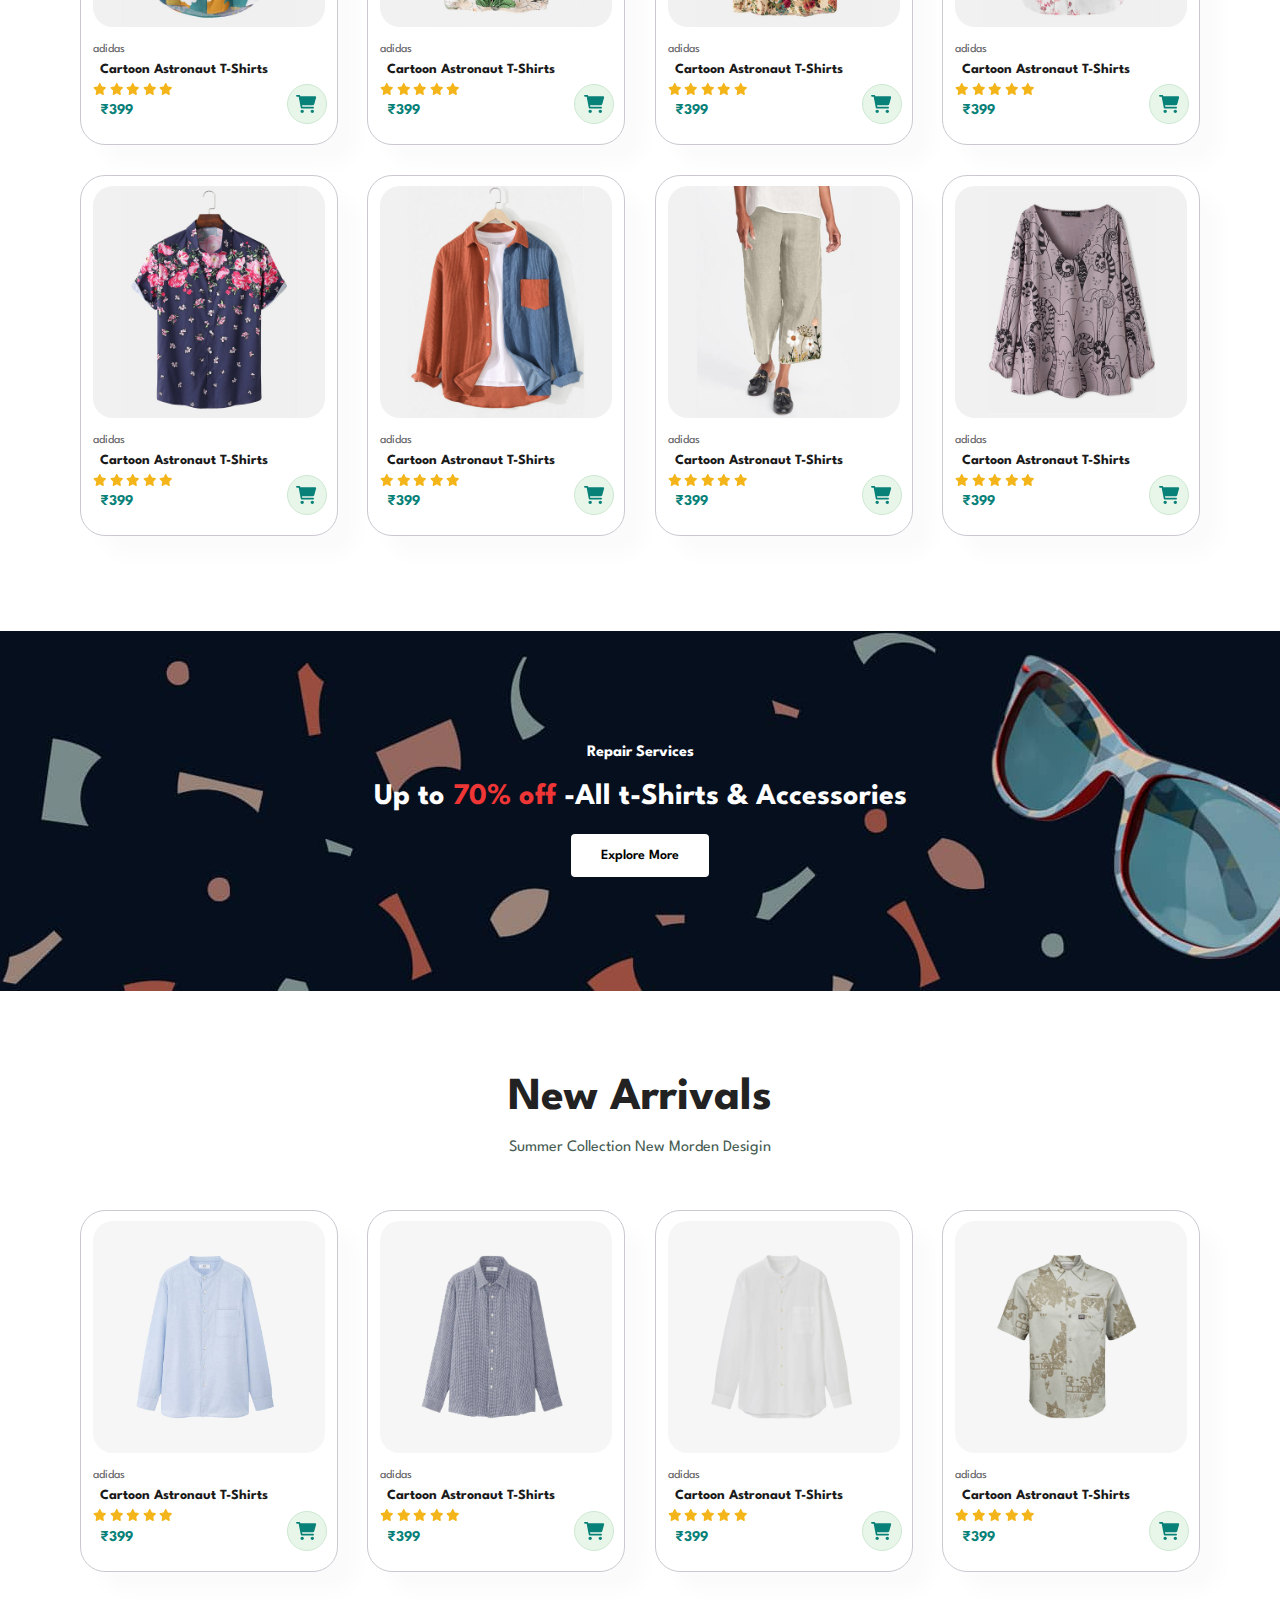
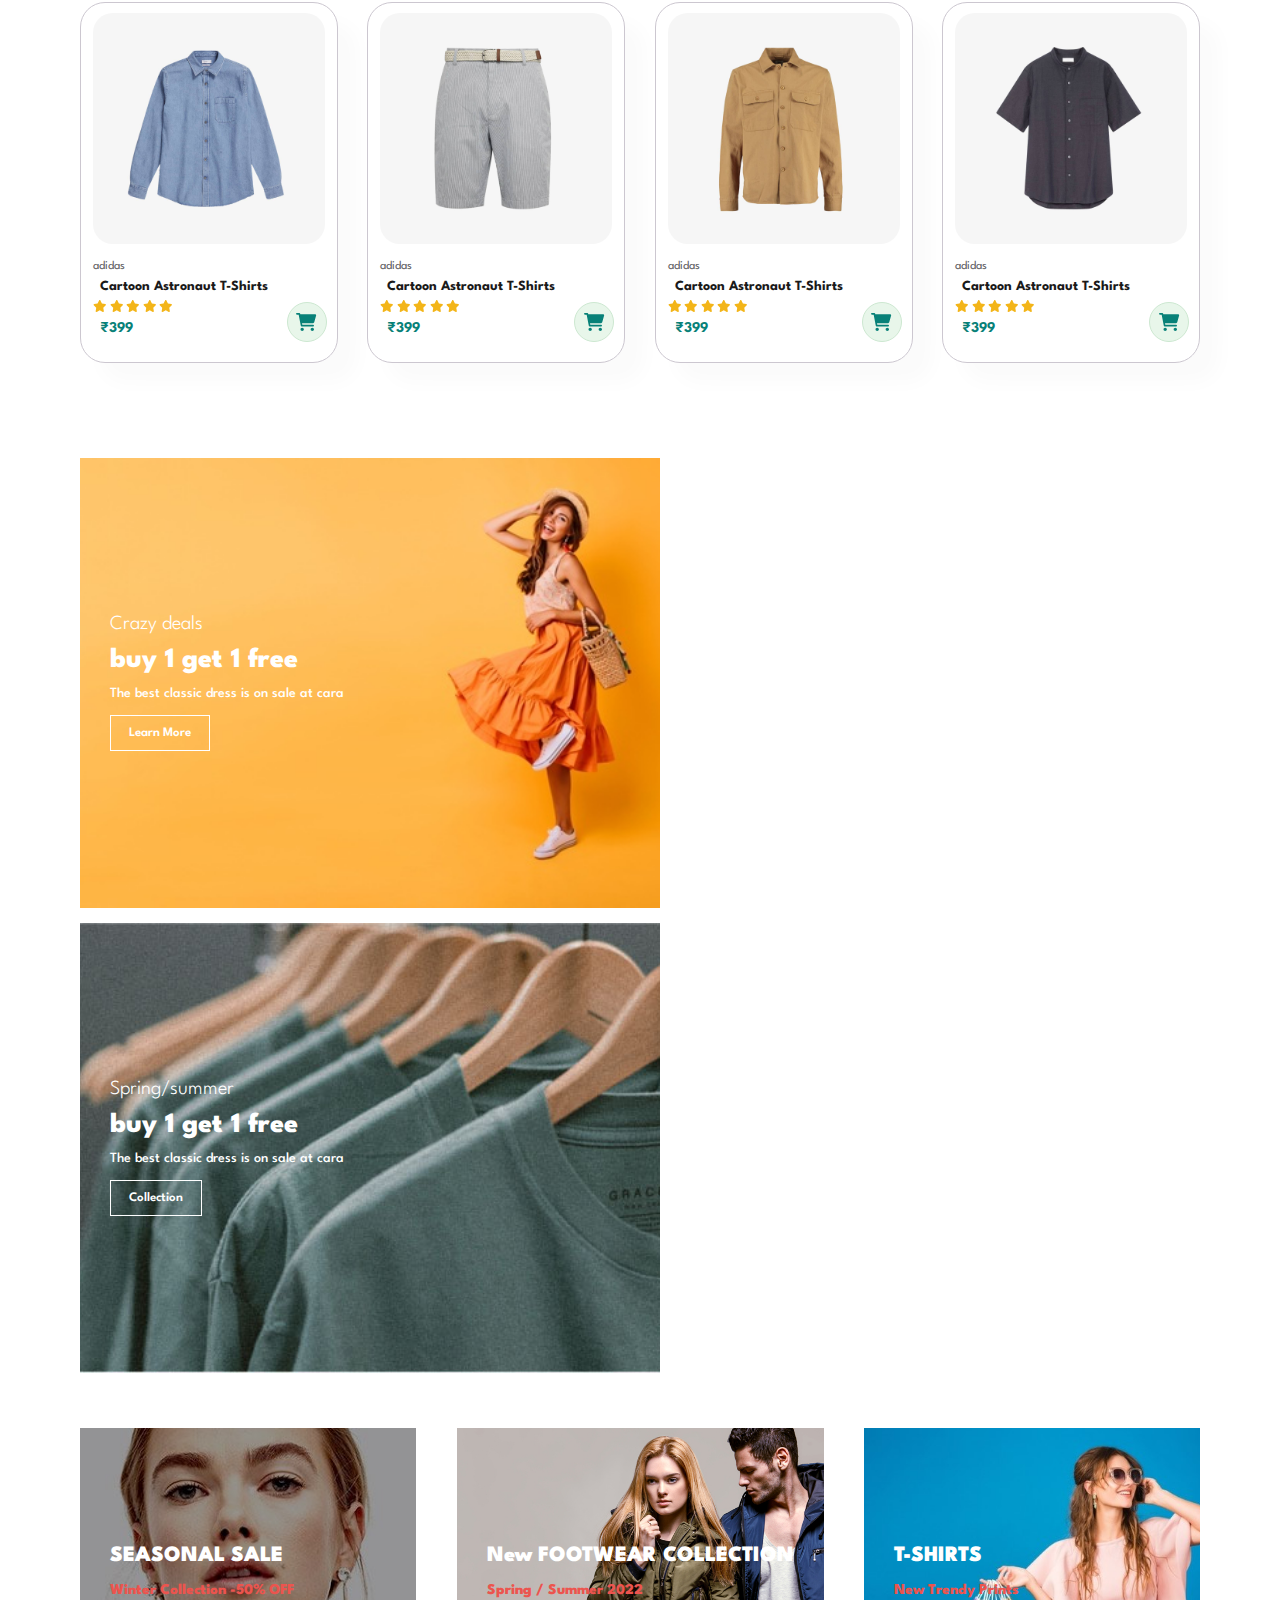
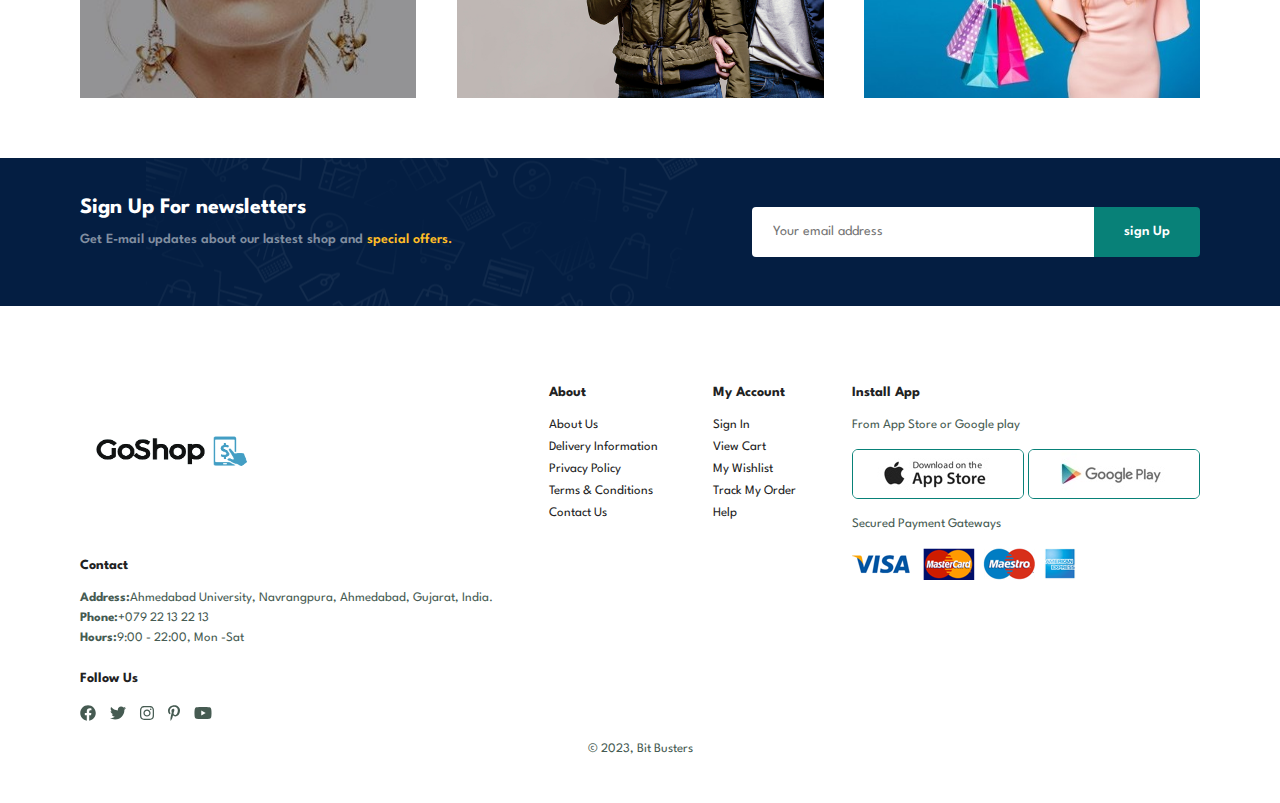
==== commit 8c31fce3: "changed in timming of the contact" ====
--- a/index.html
+++ b/index.html
@@ -747,7 +747,7 @@
                 <h4>Contact</h4>
                 <p><Strong>Address:</Strong>Ahmedabad University, Navrangpura, Ahmedabad, Gujarat, India.</p>
                 <p><Strong>Phone:</Strong>+079 22 13 22 13</p>
-                <p><Strong>Hours:</Strong>10:00 -18:00, Mon -sat</p>
+                <p><Strong>Hours:</Strong>9:00 - 22:00, Mon -Sat</p>
 
                 <div class="follow">
 
--- a/css/main.css
+++ b/css/main.css
@@ -158,7 +158,7 @@
 
 #hero {
 
-    background-image: url("../images/hero4.png");
+    background-image: url("../images/woman1.jpg");
     height: 90vh;
     width: 100%;
     background-size: cover;
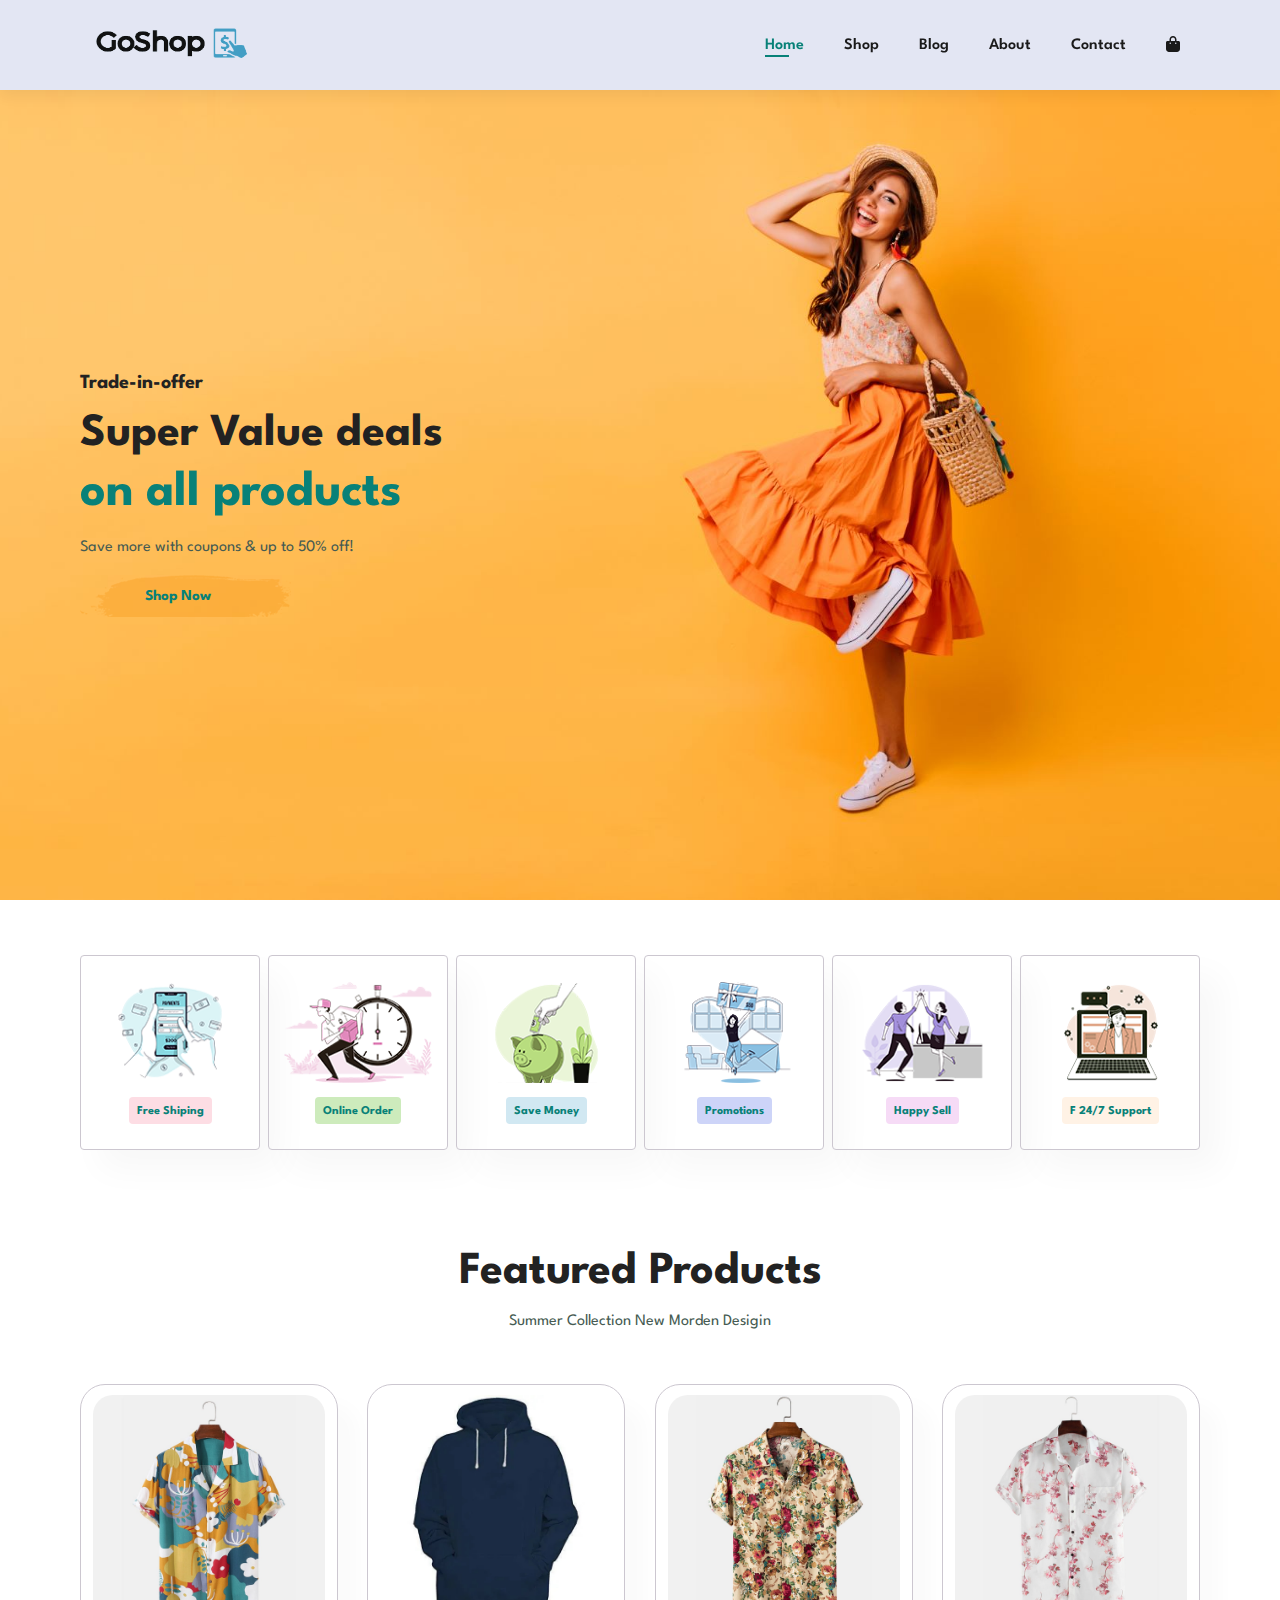
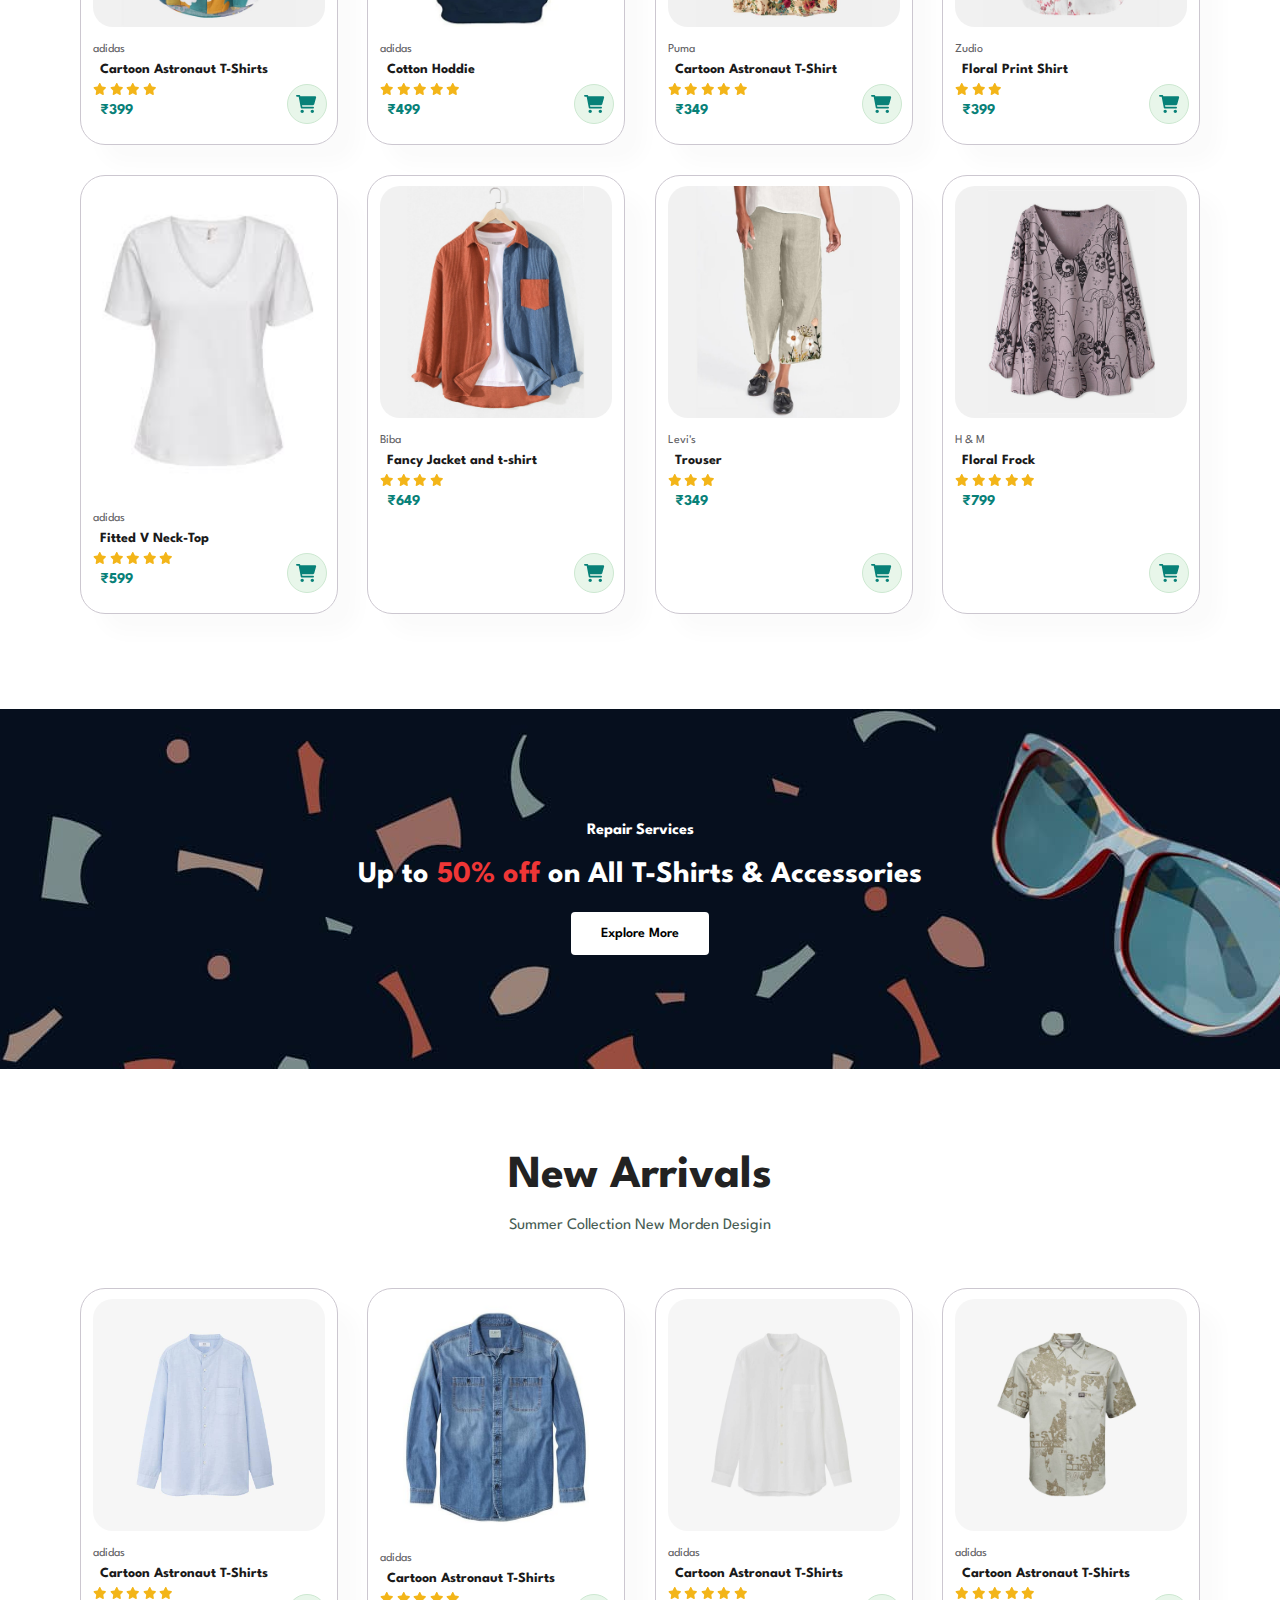
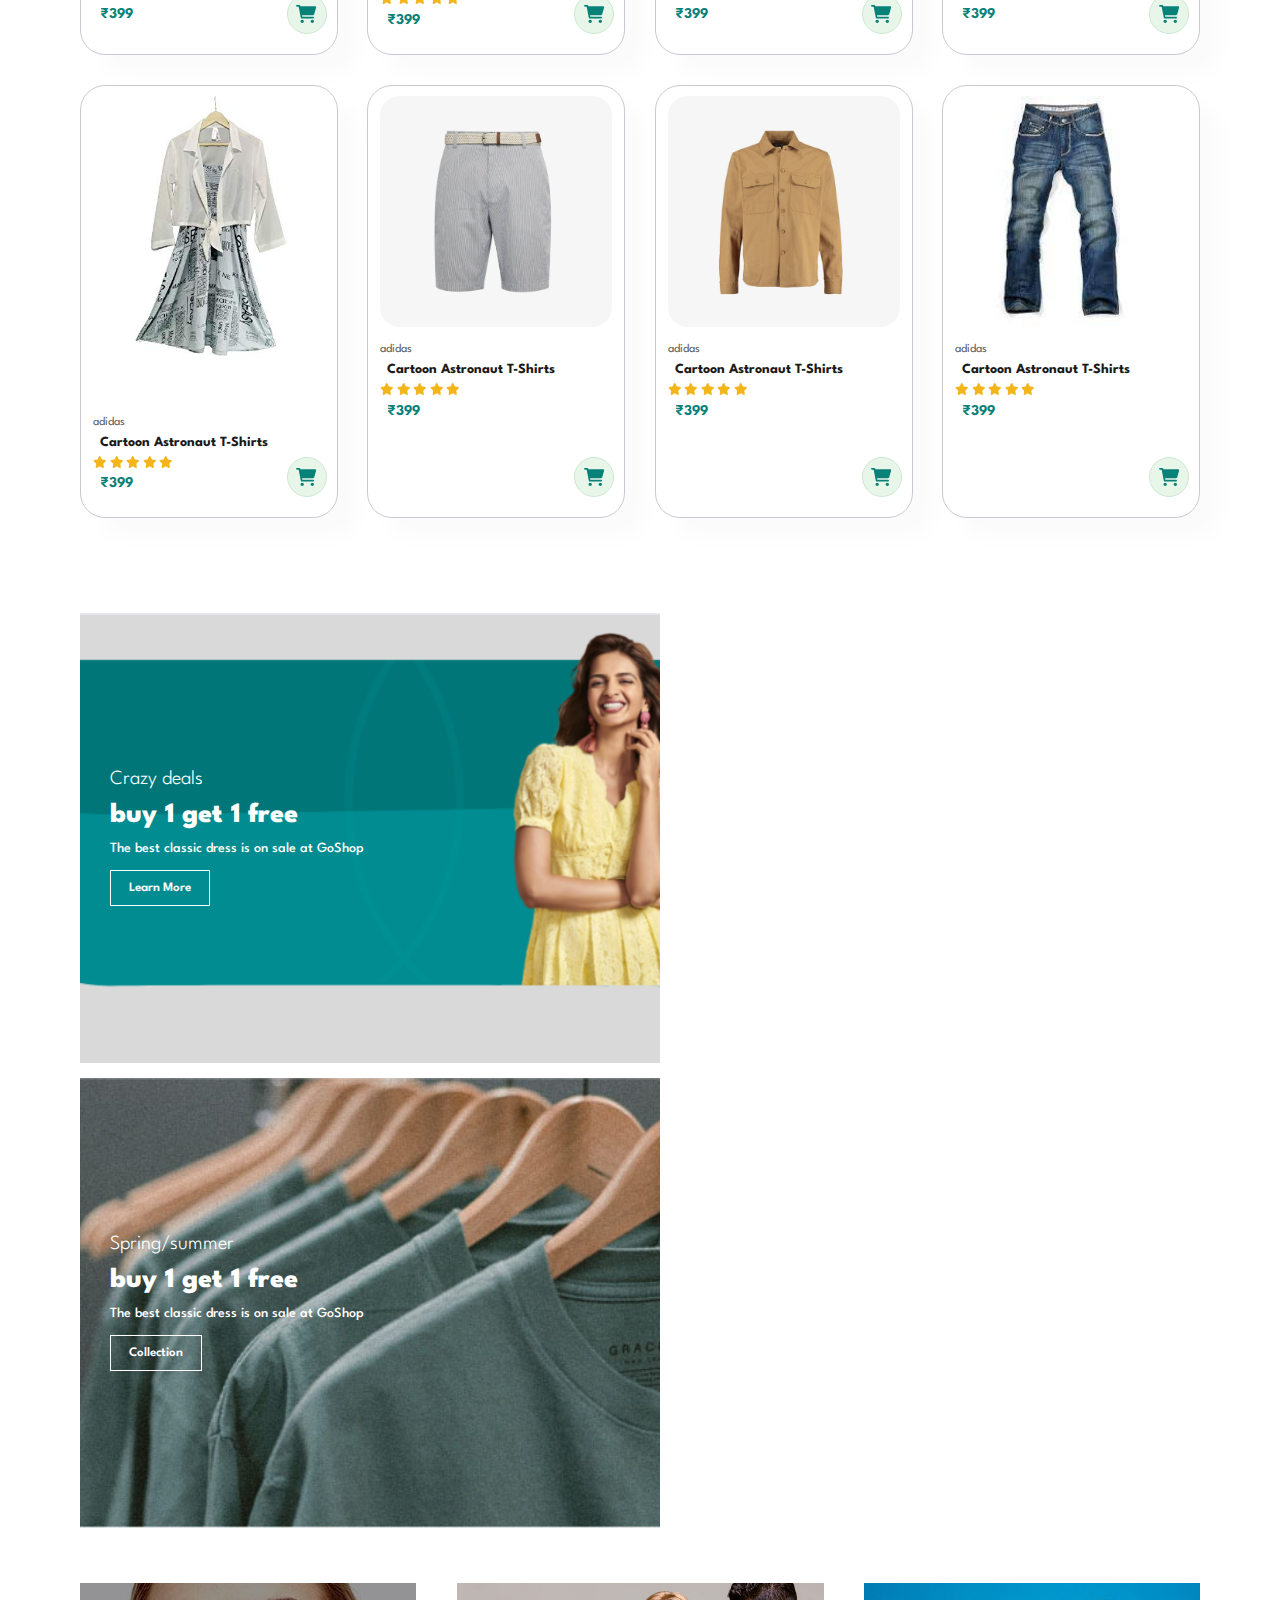
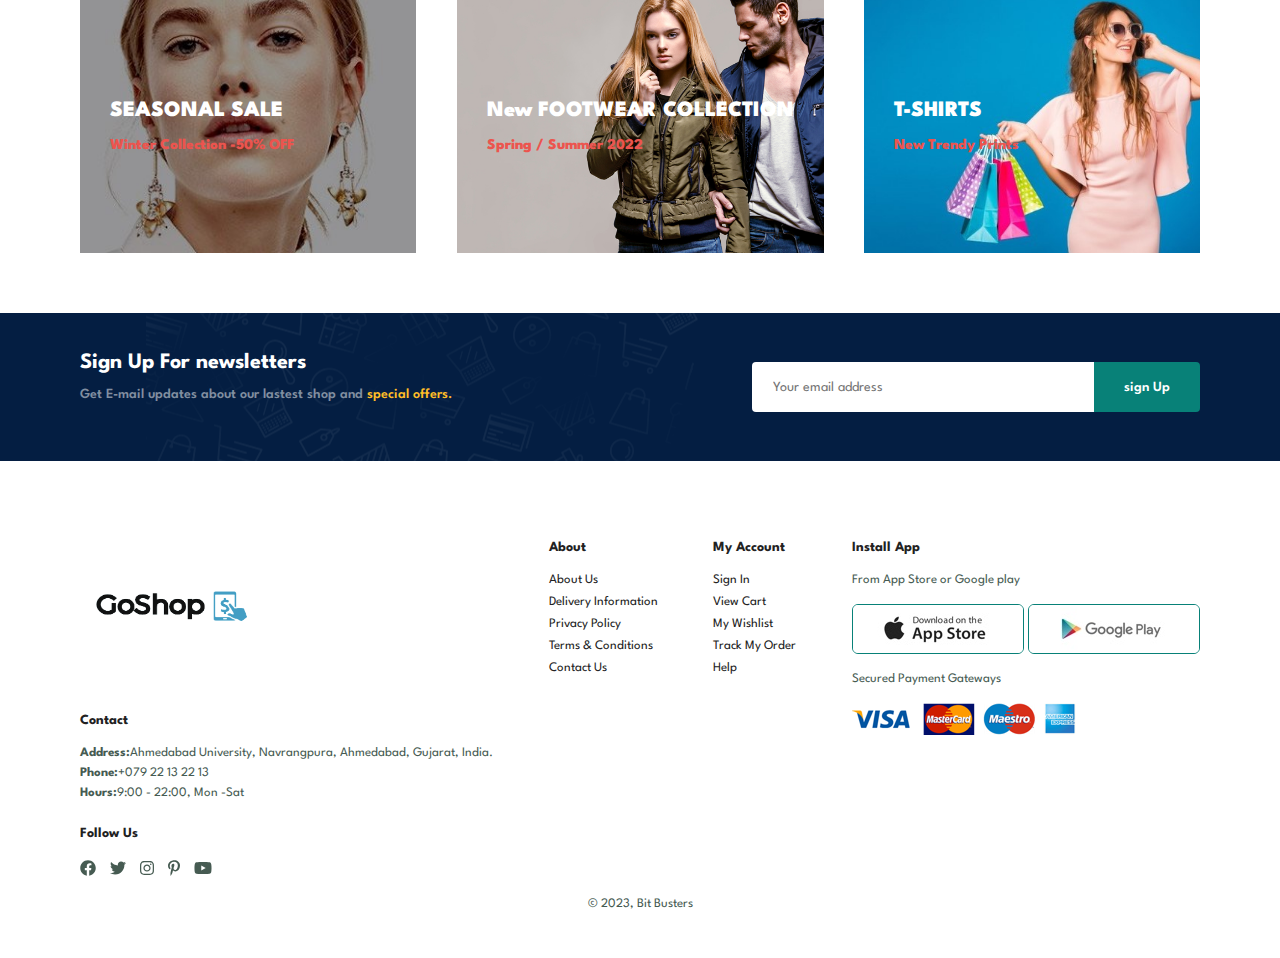
==== commit 7d81b99e: "edit shop and index" ====
--- a/index.html
+++ b/index.html
@@ -71,7 +71,7 @@
             <h4>Trade-in-offer</h4>
             <h2>Super Value deals</h2>
             <h1>on all products</h1>
-            <p>Save more with couppns & up to 70% off!</p>
+            <p>Save more with coupons & up to 50% off!</p>
             <button>Shop Now</button>
 
         </section>
@@ -151,24 +151,260 @@
                             <i class="fas fa-star"></i>
                             <i class="fas fa-star"></i>
                             <i class="fas fa-star"></i>
-                            <i class="fas fa-star"></i>
-                        </div>
-
-                        <h4>₹399</h4>
-                    </div>
-
-                    <a href="#">
-                        <div class="cart">
-
-                            <i class="fas fa-cart-shopping gg"></i>
-
-                        </div>
-                    </a>
-
-                </div>
-                <div class="pro">
-
-                    <img src="images/products/f2.jpg" alt="">
+
+                        </div>
+
+                        <h4>₹399</h4>
+                    </div>
+
+                    <a href="#">
+                        <div class="cart">
+
+                            <i class="fas fa-cart-shopping gg"></i>
+
+                        </div>
+                    </a>
+
+                </div>
+                <div class="pro">
+
+                    <img src="images/products/S1.jpg" alt="">
+
+                    <div class="des">
+
+                        <span>adidas</span>
+
+                        <h5>Cotton Hoddie</h5>
+
+                        <div class="star">
+                            <i class="fas fa-star"></i>
+                            <i class="fas fa-star"></i>
+                            <i class="fas fa-star"></i>
+                            <i class="fas fa-star"></i>
+                            <i class="fas fa-star"></i>
+                        </div>
+
+                        <h4>₹499</h4>
+                    </div>
+
+                    <a href="#">
+                        <div class="cart">
+
+                            <i class="fas fa-cart-shopping gg"></i>
+
+                        </div>
+                    </a>
+
+                </div>
+                <div class="pro">
+
+                    <img src="images/products/f3.jpg" alt="">
+
+                    <div class="des">
+
+                        <span>Puma</span>
+
+                        <h5>Cartoon Astronaut T-Shirt</h5>
+
+                        <div class="star">
+                            <i class="fas fa-star"></i>
+                            <i class="fas fa-star"></i>
+                            <i class="fas fa-star"></i>
+                            <i class="fas fa-star"></i>
+                            <i class="fas fa-star"></i>
+                        </div>
+
+                        <h4>₹349</h4>
+                    </div>
+
+                    <a href="#">
+                        <div class="cart">
+
+                            <i class="fas fa-cart-shopping gg"></i>
+
+                        </div>
+                    </a>
+
+                </div>
+                <div class="pro">
+
+                    <img src="images/products/f4.jpg" alt="">
+
+                    <div class="des">
+
+                        <span>Zudio</span>
+
+                        <h5>Floral Print Shirt</h5>
+
+                        <div class="star">
+                            <i class="fas fa-star"></i>
+                            <i class="fas fa-star"></i>
+                            <i class="fas fa-star"></i>
+                        </div>
+
+                        <h4>₹399</h4>
+                    </div>
+
+                    <a href="#">
+                        <div class="cart">
+
+                            <i class="fas fa-cart-shopping gg"></i>
+
+                        </div>
+                    </a>
+
+                </div>
+                <div class="pro">
+
+                    <img src="images/products/s4.jfif" alt="">
+
+                    <div class="des">
+
+                        <span>adidas</span>
+
+                        <h5>Fitted V Neck-Top</h5>
+
+                        <div class="star">
+                            <i class="fas fa-star"></i>
+                            <i class="fas fa-star"></i>
+                            <i class="fas fa-star"></i>
+                            <i class="fas fa-star"></i>
+                            <i class="fas fa-star"></i>
+                        </div>
+
+                        <h4>₹599</h4>
+                    </div>
+
+                    <a href="#">
+                        <div class="cart">
+
+                            <i class="fas fa-cart-shopping gg"></i>
+
+                        </div>
+                    </a>
+
+                </div>
+                <div class="pro">
+
+                    <img src="images/products/f6.jpg" alt="">
+
+                    <div class="des">
+
+                        <span>Biba</span>
+
+                        <h5>Fancy Jacket and t-shirt</h5>
+
+                        <div class="star">
+                            <i class="fas fa-star"></i>
+                            <i class="fas fa-star"></i>
+                            <i class="fas fa-star"></i>
+                            <i class="fas fa-star"></i>
+                            
+                        </div>
+
+                        <h4>₹649</h4>
+                    </div>
+
+                    <a href="#">
+                        <div class="cart">
+
+                            <i class="fas fa-cart-shopping gg"></i>
+
+                        </div>
+                    </a>
+
+                </div>
+                <div class="pro">
+
+                    <img src="images/products/f7.jpg" alt="">
+
+                    <div class="des">
+
+                        <span>Levi's</span>
+
+                        <h5>Trouser</h5>
+
+                        <div class="star">
+                            <i class="fas fa-star"></i>
+                            <i class="fas fa-star"></i>
+                            <i class="fas fa-star"></i>
+                            
+                        </div>
+
+                        <h4>₹349</h4>
+                    </div>
+
+                    <a href="#">
+                        <div class="cart">
+
+                            <i class="fas fa-cart-shopping gg"></i>
+
+                        </div>
+                    </a>
+
+                </div>
+                <div class="pro">
+
+                    <img src="images/products/f8.jpg" alt="">
+
+                    <div class="des">
+
+                        <span>H & M</span>
+
+                        <h5>Floral Frock</h5>
+
+                        <div class="star">
+                            <i class="fas fa-star"></i>
+                            <i class="fas fa-star"></i>
+                            <i class="fas fa-star"></i>
+                            <i class="fas fa-star"></i>
+                            <i class="fas fa-star"></i>
+                        </div>
+
+                        <h4>₹799</h4>
+                    </div>
+
+                    <a href="#">
+                        <div class="cart">
+
+                            <i class="fas fa-cart-shopping gg"></i>
+
+                        </div>
+                    </a>
+
+                </div>
+            </div>
+
+
+        </section>
+
+        <!-- End Product  Section -->
+
+        <!-- Start Banner Section -->
+
+        <section id="banner" class="section-m1">
+
+            <h4>Repair Services</h4>
+            <h2>Up to <span>50% off</span> on All T-Shirts & Accessories</h2>
+            <button class="normal">Explore More</button>
+
+        </section>
+
+        <!-- End Banner Section -->
+
+        <!-- Start New Arrivals Sections -->
+
+        <section id="product1" class="section-p1">
+
+            <h2>New Arrivals</h2>
+
+            <p>Summer Collection New Morden Desigin</p>
+
+            <div class="pro-container">
+
+                <div class="pro">
+
+                    <img src="images/products/n1.jpg" alt="">
 
                     <div class="des">
 
@@ -198,7 +434,7 @@
                 </div>
                 <div class="pro">
 
-                    <img src="images/products/f3.jpg" alt="">
+                    <img src="images/products/m1.jpeg" alt="">
 
                     <div class="des">
 
@@ -228,7 +464,7 @@
                 </div>
                 <div class="pro">
 
-                    <img src="images/products/f4.jpg" alt="">
+                    <img src="images/products/n3.jpg" alt="">
 
                     <div class="des">
 
@@ -258,7 +494,7 @@
                 </div>
                 <div class="pro">
 
-                    <img src="images/products/f5.jpg" alt="">
+                    <img src="images/products/n4.jpg" alt="">
 
                     <div class="des">
 
@@ -288,7 +524,7 @@
                 </div>
                 <div class="pro">
 
-                    <img src="images/products/f6.jpg" alt="">
+                    <img src="images/products/m2.jpg" alt="">
 
                     <div class="des">
 
@@ -318,7 +554,7 @@
                 </div>
                 <div class="pro">
 
-                    <img src="images/products/f7.jpg" alt="">
+                    <img src="images/products/n6.jpg" alt="">
 
                     <div class="des">
 
@@ -348,7 +584,7 @@
                 </div>
                 <div class="pro">
 
-                    <img src="images/products/f8.jpg" alt="">
+                    <img src="images/products/n7.jpg" alt="">
 
                     <div class="des">
 
@@ -376,248 +612,9 @@
                     </a>
 
                 </div>
-            </div>
-
-
-        </section>
-
-        <!-- End Product  Section -->
-
-        <!-- Start Banner Section -->
-
-        <section id="banner" class="section-m1">
-
-            <h4>Repair Services</h4>
-            <h2>Up to <span>70% off</span> -All t-Shirts & Accessories</h2>
-            <button class="normal">Explore More</button>
-
-        </section>
-
-        <!-- End Banner Section -->
-
-        <!-- Start New Arrivals Sections -->
-
-        <section id="product1" class="section-p1">
-
-            <h2>New Arrivals</h2>
-
-            <p>Summer Collection New Morden Desigin</p>
-
-            <div class="pro-container">
-
-                <div class="pro">
-
-                    <img src="images/products/n1.jpg" alt="">
-
-                    <div class="des">
-
-                        <span>adidas</span>
-
-                        <h5>Cartoon Astronaut T-Shirts</h5>
-
-                        <div class="star">
-                            <i class="fas fa-star"></i>
-                            <i class="fas fa-star"></i>
-                            <i class="fas fa-star"></i>
-                            <i class="fas fa-star"></i>
-                            <i class="fas fa-star"></i>
-                        </div>
-
-                        <h4>₹399</h4>
-                    </div>
-
-                    <a href="#">
-                        <div class="cart">
-
-                            <i class="fas fa-cart-shopping gg"></i>
-
-                        </div>
-                    </a>
-
-                </div>
-                <div class="pro">
-
-                    <img src="images/products/n2.jpg" alt="">
-
-                    <div class="des">
-
-                        <span>adidas</span>
-
-                        <h5>Cartoon Astronaut T-Shirts</h5>
-
-                        <div class="star">
-                            <i class="fas fa-star"></i>
-                            <i class="fas fa-star"></i>
-                            <i class="fas fa-star"></i>
-                            <i class="fas fa-star"></i>
-                            <i class="fas fa-star"></i>
-                        </div>
-
-                        <h4>₹399</h4>
-                    </div>
-
-                    <a href="#">
-                        <div class="cart">
-
-                            <i class="fas fa-cart-shopping gg"></i>
-
-                        </div>
-                    </a>
-
-                </div>
-                <div class="pro">
-
-                    <img src="images/products/n3.jpg" alt="">
-
-                    <div class="des">
-
-                        <span>adidas</span>
-
-                        <h5>Cartoon Astronaut T-Shirts</h5>
-
-                        <div class="star">
-                            <i class="fas fa-star"></i>
-                            <i class="fas fa-star"></i>
-                            <i class="fas fa-star"></i>
-                            <i class="fas fa-star"></i>
-                            <i class="fas fa-star"></i>
-                        </div>
-
-                        <h4>₹399</h4>
-                    </div>
-
-                    <a href="#">
-                        <div class="cart">
-
-                            <i class="fas fa-cart-shopping gg"></i>
-
-                        </div>
-                    </a>
-
-                </div>
-                <div class="pro">
-
-                    <img src="images/products/n4.jpg" alt="">
-
-                    <div class="des">
-
-                        <span>adidas</span>
-
-                        <h5>Cartoon Astronaut T-Shirts</h5>
-
-                        <div class="star">
-                            <i class="fas fa-star"></i>
-                            <i class="fas fa-star"></i>
-                            <i class="fas fa-star"></i>
-                            <i class="fas fa-star"></i>
-                            <i class="fas fa-star"></i>
-                        </div>
-
-                        <h4>₹399</h4>
-                    </div>
-
-                    <a href="#">
-                        <div class="cart">
-
-                            <i class="fas fa-cart-shopping gg"></i>
-
-                        </div>
-                    </a>
-
-                </div>
-                <div class="pro">
-
-                    <img src="images/products/n5.jpg" alt="">
-
-                    <div class="des">
-
-                        <span>adidas</span>
-
-                        <h5>Cartoon Astronaut T-Shirts</h5>
-
-                        <div class="star">
-                            <i class="fas fa-star"></i>
-                            <i class="fas fa-star"></i>
-                            <i class="fas fa-star"></i>
-                            <i class="fas fa-star"></i>
-                            <i class="fas fa-star"></i>
-                        </div>
-
-                        <h4>₹399</h4>
-                    </div>
-
-                    <a href="#">
-                        <div class="cart">
-
-                            <i class="fas fa-cart-shopping gg"></i>
-
-                        </div>
-                    </a>
-
-                </div>
-                <div class="pro">
-
-                    <img src="images/products/n6.jpg" alt="">
-
-                    <div class="des">
-
-                        <span>adidas</span>
-
-                        <h5>Cartoon Astronaut T-Shirts</h5>
-
-                        <div class="star">
-                            <i class="fas fa-star"></i>
-                            <i class="fas fa-star"></i>
-                            <i class="fas fa-star"></i>
-                            <i class="fas fa-star"></i>
-                            <i class="fas fa-star"></i>
-                        </div>
-
-                        <h4>₹399</h4>
-                    </div>
-
-                    <a href="#">
-                        <div class="cart">
-
-                            <i class="fas fa-cart-shopping gg"></i>
-
-                        </div>
-                    </a>
-
-                </div>
-                <div class="pro">
-
-                    <img src="images/products/n7.jpg" alt="">
-
-                    <div class="des">
-
-                        <span>adidas</span>
-
-                        <h5>Cartoon Astronaut T-Shirts</h5>
-
-                        <div class="star">
-                            <i class="fas fa-star"></i>
-                            <i class="fas fa-star"></i>
-                            <i class="fas fa-star"></i>
-                            <i class="fas fa-star"></i>
-                            <i class="fas fa-star"></i>
-                        </div>
-
-                        <h4>₹399</h4>
-                    </div>
-
-                    <a href="#">
-                        <div class="cart">
-
-                            <i class="fas fa-cart-shopping gg"></i>
-
-                        </div>
-                    </a>
-
-                </div>
-                <div class="pro">
-
-                    <img src="images/products/n8.jpg" alt="">
+                <div class="pro">
+
+                    <img src="images/products/m3.jfif" alt="">
 
                     <div class="des">
 
@@ -664,7 +661,7 @@
 
                 <h4>Crazy deals</h4>
                 <h2>buy 1 get 1 free</h2>
-                <span>The best classic dress is on sale at cara</span>
+                <span>The best classic dress is on sale at GoShop</span>
                 <button class="white">Learn More</button>
 
             </div>
@@ -674,7 +671,7 @@
 
                 <h4>Spring/summer</h4>
                 <h2>buy 1 get 1 free</h2>
-                <span>The best classic dress is on sale at cara</span>
+                <span>The best classic dress is on sale at GoShop</span>
                 <button class="white">Collection</button>
 
             </div>
--- a/css/main.css
+++ b/css/main.css
@@ -346,7 +346,7 @@
 
     width: 40px;
     height: 40px;
-    /* line-height: 40px;   للتوسيط  */
+    /* line-height: 40px; */
     border-radius: 50%;
     background-color: #e8f6ea;
     font-weight: 500;
@@ -453,7 +453,7 @@
     flex-direction: column;
     justify-content: center;
     align-items: flex-start;
-    background-image: url(../images/banner/b17.jpg);
+    background-image: url(../images/people/wom.png);
     min-width :580px;
     height: 50vh;
     background-size: cover;
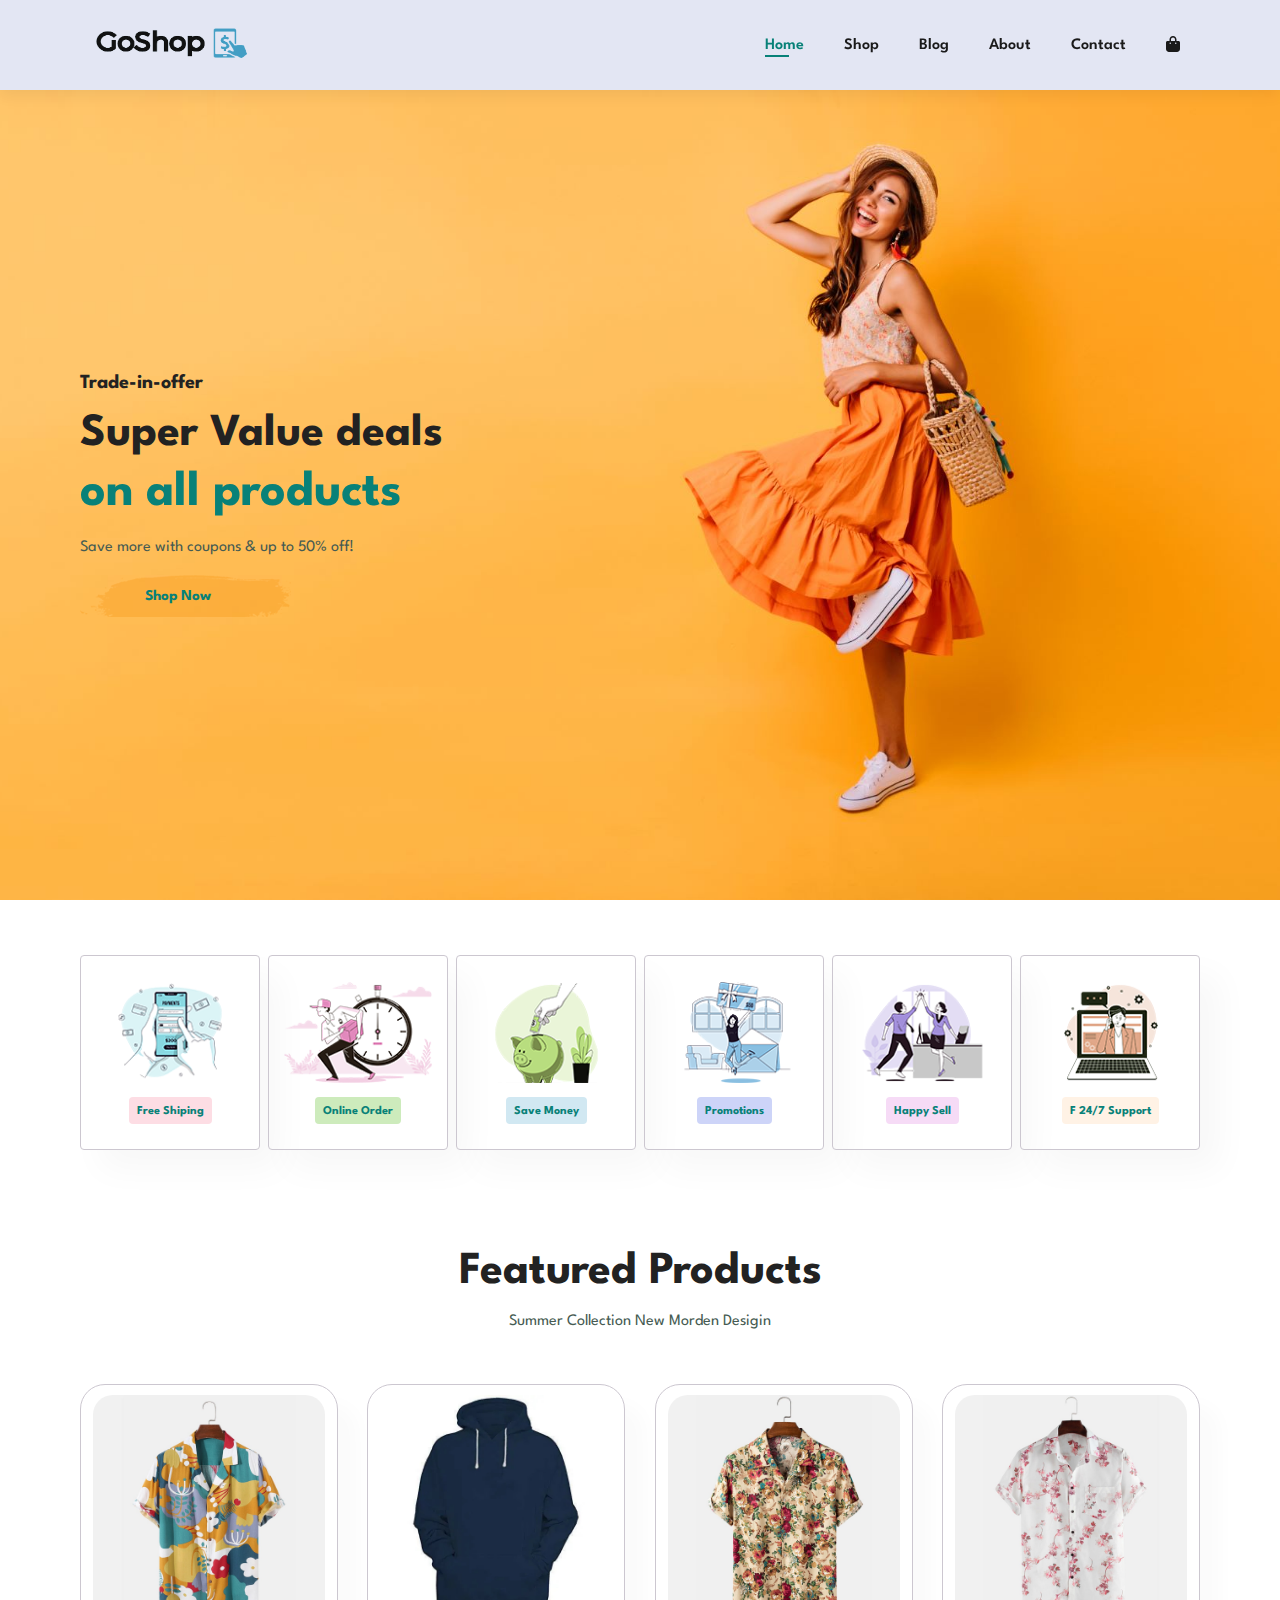
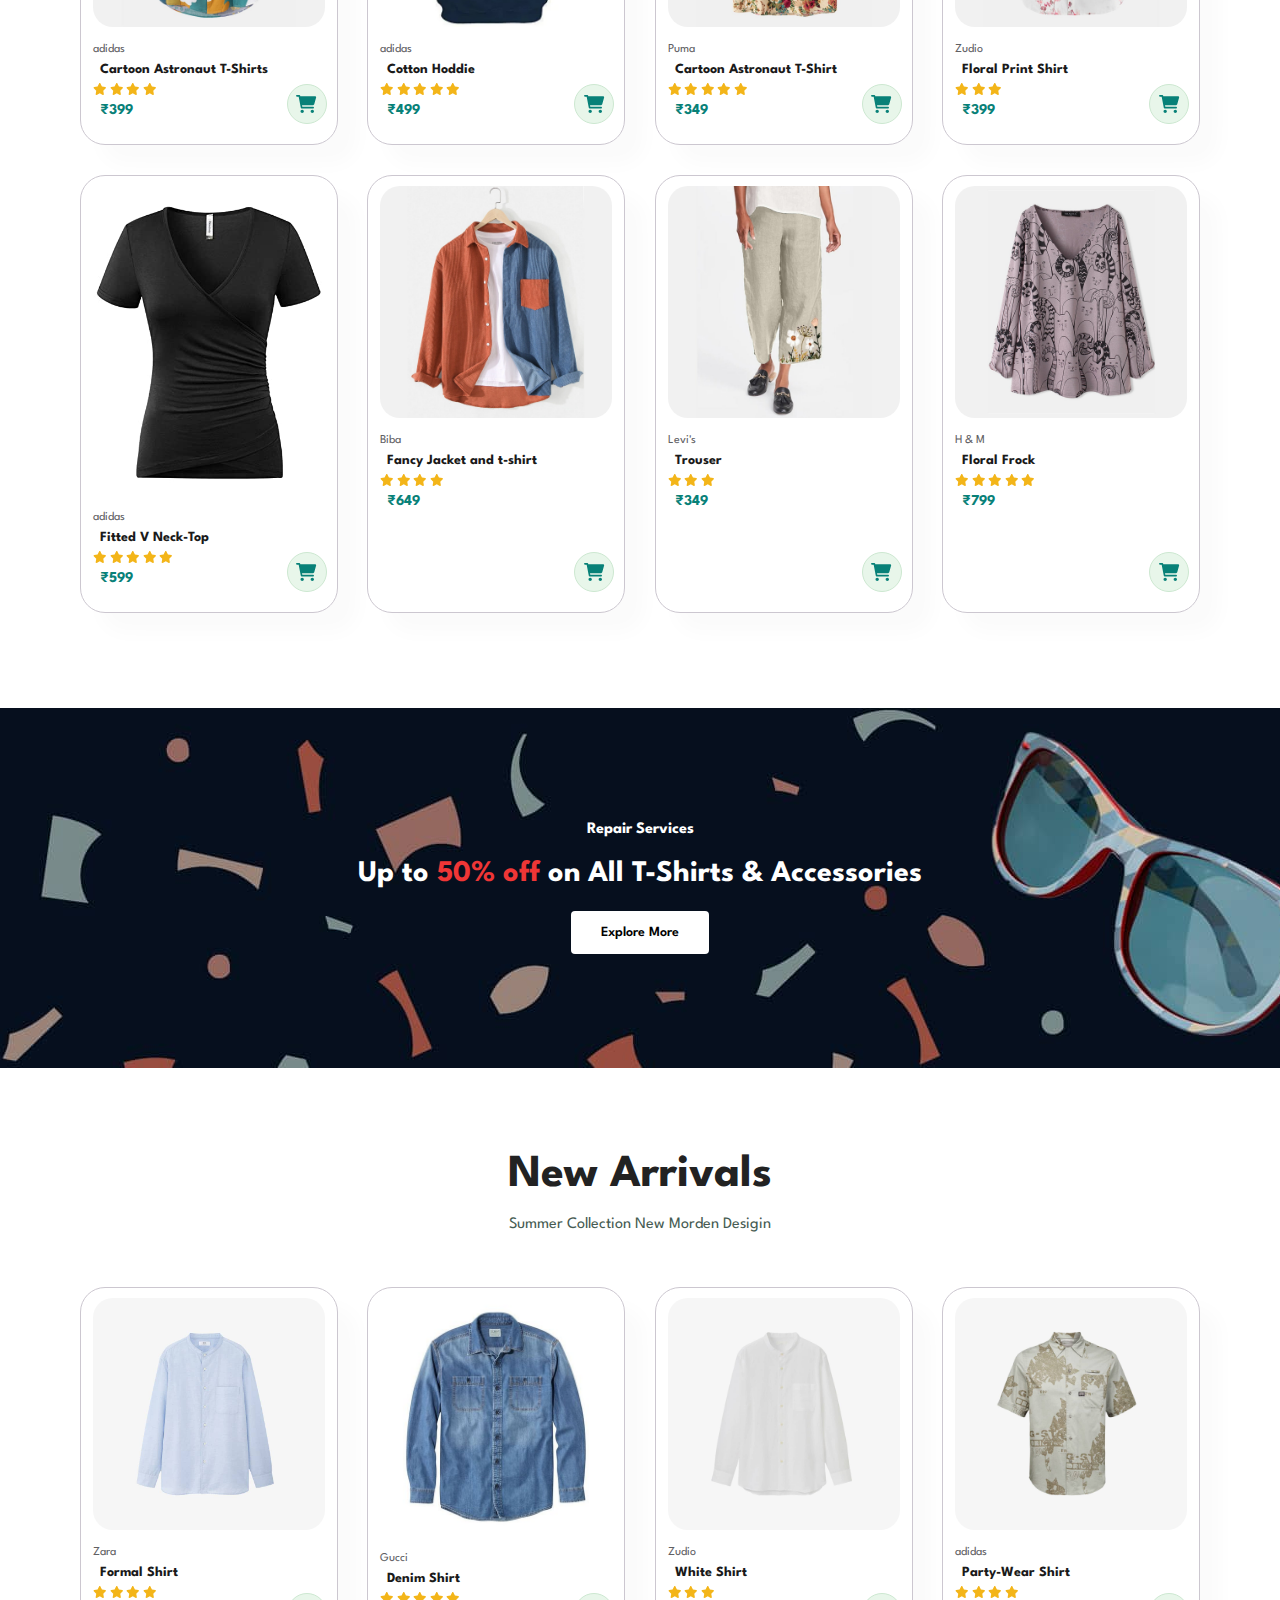
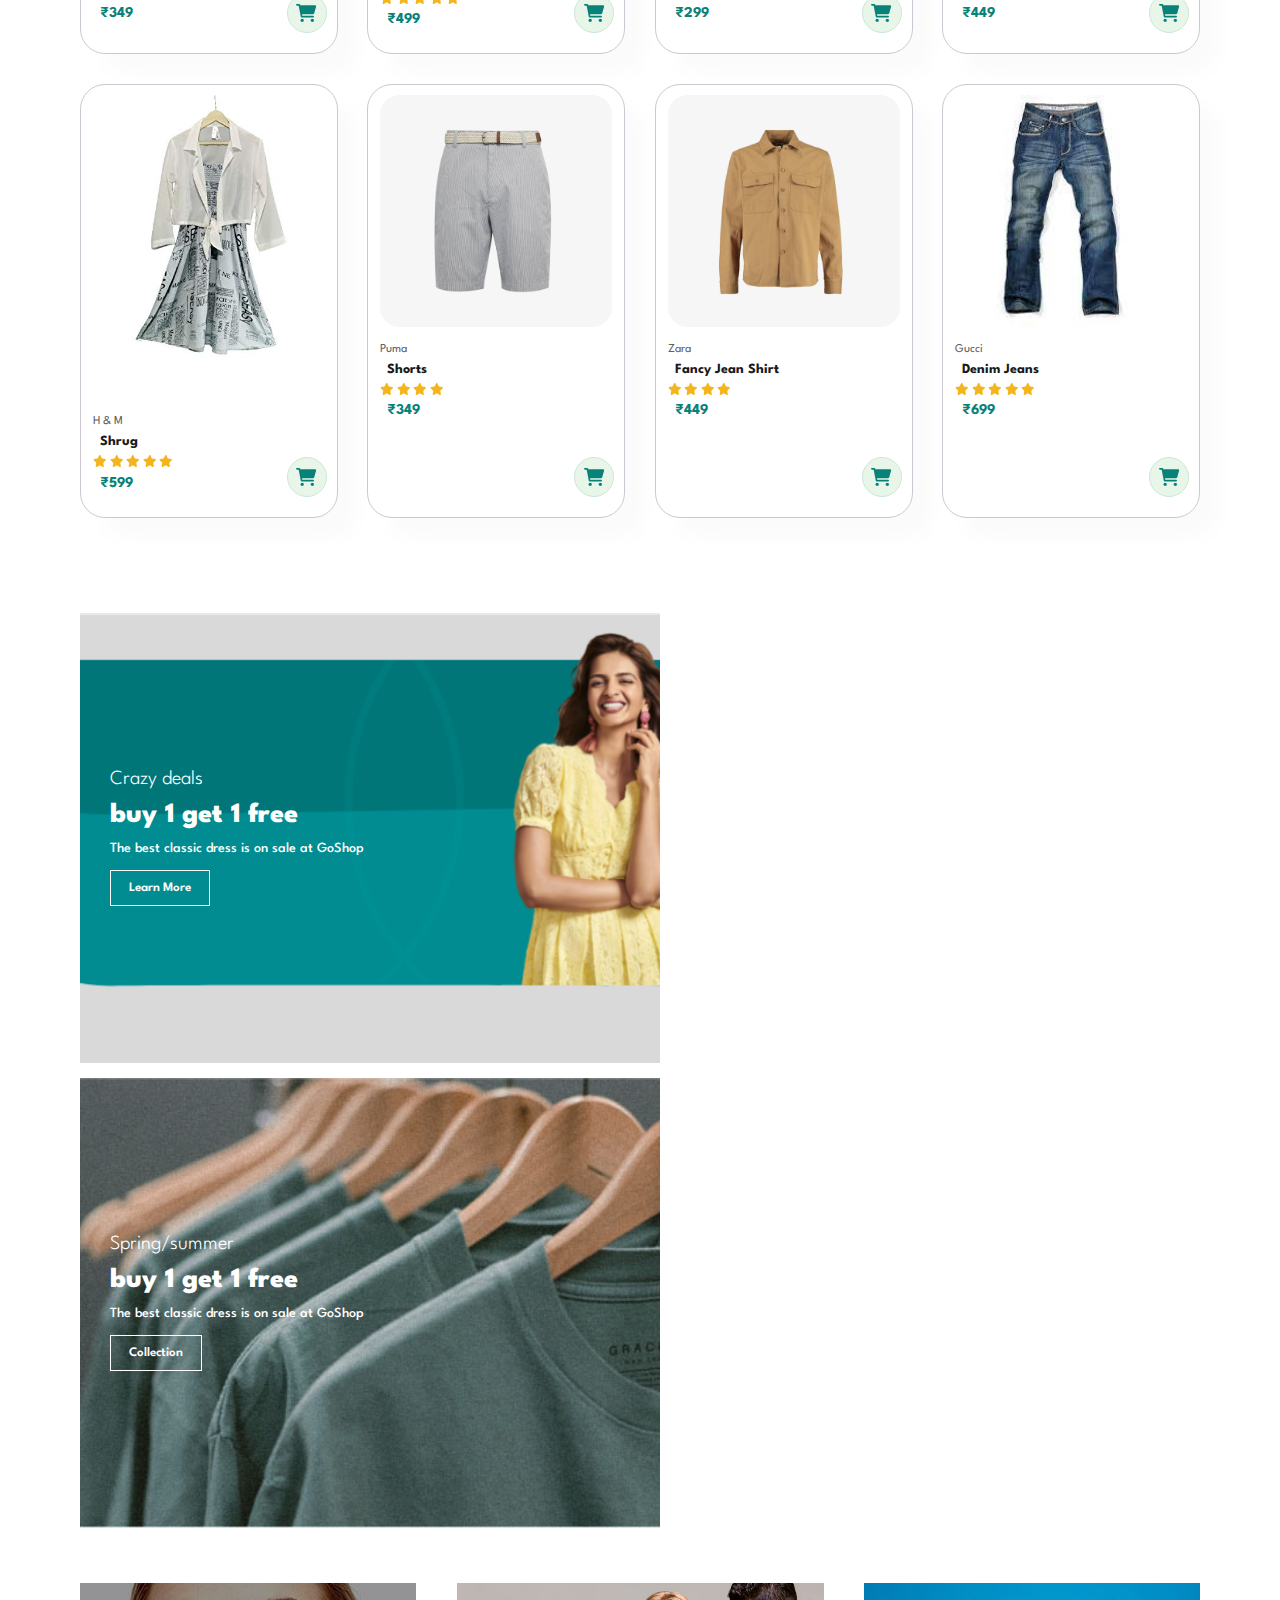
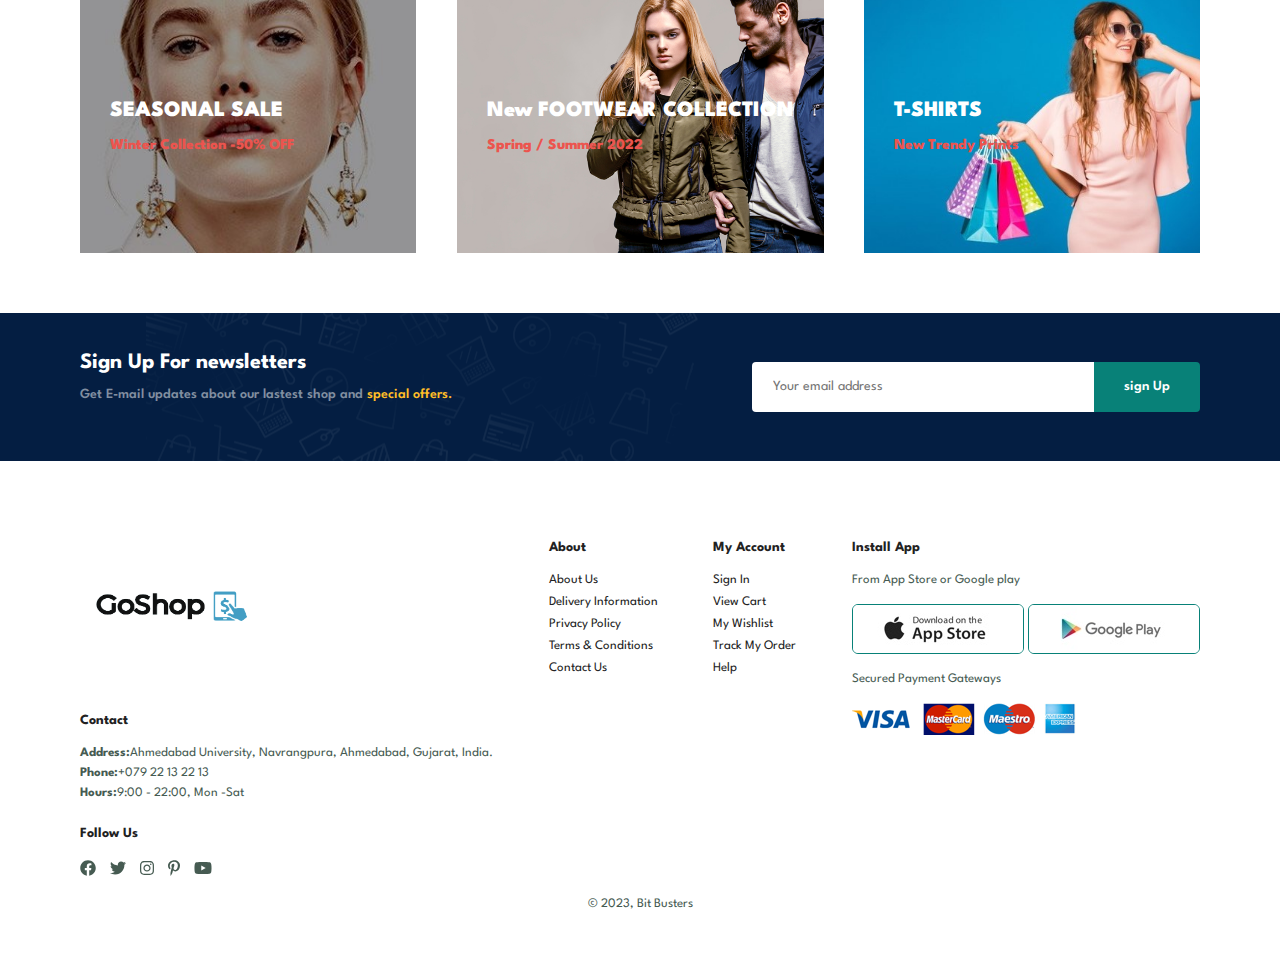
==== commit 2b7a694c: "modified shop and index" ====
--- a/index.html
+++ b/index.html
@@ -256,7 +256,7 @@
                 </div>
                 <div class="pro">
 
-                    <img src="images/products/s4.jfif" alt="">
+                    <img src="images/products/m4.jpg" alt="">
 
                     <div class="des">
 
@@ -408,109 +408,107 @@
 
                     <div class="des">
 
+                        <span>Zara</span>
+
+                        <h5>Formal Shirt</h5>
+
+                        <div class="star">
+                            <i class="fas fa-star"></i>
+                            <i class="fas fa-star"></i>
+                            <i class="fas fa-star"></i>
+                            <i class="fas fa-star"></i>
+                        </div>
+
+                        <h4>₹349</h4>
+                    </div>
+
+                    <a href="#">
+                        <div class="cart">
+
+                            <i class="fas fa-cart-shopping gg"></i>
+
+                        </div>
+                    </a>
+
+                </div>
+                <div class="pro">
+
+                    <img src="images/products/m1.jpeg" alt="">
+
+                    <div class="des">
+
+                        <span>Gucci</span>
+
+                        <h5>Denim Shirt</h5>
+
+                        <div class="star">
+                            <i class="fas fa-star"></i>
+                            <i class="fas fa-star"></i>
+                            <i class="fas fa-star"></i>
+                            <i class="fas fa-star"></i>
+                            <i class="fas fa-star"></i>
+                        </div>
+
+                        <h4>₹499</h4>
+                    </div>
+
+                    <a href="#">
+                        <div class="cart">
+
+                            <i class="fas fa-cart-shopping gg"></i>
+
+                        </div>
+                    </a>
+
+                </div>
+                <div class="pro">
+
+                    <img src="images/products/n3.jpg" alt="">
+
+                    <div class="des">
+
+                        <span>Zudio</span>
+
+                        <h5>White Shirt</h5>
+
+                        <div class="star">
+                            <i class="fas fa-star"></i>
+                            <i class="fas fa-star"></i>
+                            <i class="fas fa-star"></i>
+                            
+                        </div>
+
+                        <h4>₹299</h4>
+                    </div>
+
+                    <a href="#">
+                        <div class="cart">
+
+                            <i class="fas fa-cart-shopping gg"></i>
+
+                        </div>
+                    </a>
+
+                </div>
+                <div class="pro">
+
+                    <img src="images/products/n4.jpg" alt="">
+
+                    <div class="des">
+
                         <span>adidas</span>
 
-                        <h5>Cartoon Astronaut T-Shirts</h5>
-
-                        <div class="star">
-                            <i class="fas fa-star"></i>
-                            <i class="fas fa-star"></i>
-                            <i class="fas fa-star"></i>
-                            <i class="fas fa-star"></i>
-                            <i class="fas fa-star"></i>
-                        </div>
-
-                        <h4>₹399</h4>
-                    </div>
-
-                    <a href="#">
-                        <div class="cart">
-
-                            <i class="fas fa-cart-shopping gg"></i>
-
-                        </div>
-                    </a>
-
-                </div>
-                <div class="pro">
-
-                    <img src="images/products/m1.jpeg" alt="">
-
-                    <div class="des">
-
-                        <span>adidas</span>
-
-                        <h5>Cartoon Astronaut T-Shirts</h5>
-
-                        <div class="star">
-                            <i class="fas fa-star"></i>
-                            <i class="fas fa-star"></i>
-                            <i class="fas fa-star"></i>
-                            <i class="fas fa-star"></i>
-                            <i class="fas fa-star"></i>
-                        </div>
-
-                        <h4>₹399</h4>
-                    </div>
-
-                    <a href="#">
-                        <div class="cart">
-
-                            <i class="fas fa-cart-shopping gg"></i>
-
-                        </div>
-                    </a>
-
-                </div>
-                <div class="pro">
-
-                    <img src="images/products/n3.jpg" alt="">
-
-                    <div class="des">
-
-                        <span>adidas</span>
-
-                        <h5>Cartoon Astronaut T-Shirts</h5>
-
-                        <div class="star">
-                            <i class="fas fa-star"></i>
-                            <i class="fas fa-star"></i>
-                            <i class="fas fa-star"></i>
-                            <i class="fas fa-star"></i>
-                            <i class="fas fa-star"></i>
-                        </div>
-
-                        <h4>₹399</h4>
-                    </div>
-
-                    <a href="#">
-                        <div class="cart">
-
-                            <i class="fas fa-cart-shopping gg"></i>
-
-                        </div>
-                    </a>
-
-                </div>
-                <div class="pro">
-
-                    <img src="images/products/n4.jpg" alt="">
-
-                    <div class="des">
-
-                        <span>adidas</span>
-
-                        <h5>Cartoon Astronaut T-Shirts</h5>
-
-                        <div class="star">
-                            <i class="fas fa-star"></i>
-                            <i class="fas fa-star"></i>
-                            <i class="fas fa-star"></i>
-                            <i class="fas fa-star"></i>
-                            <i class="fas fa-star"></i>
-                        </div>
-
-                        <h4>₹399</h4>
+                        <h5>Party-Wear Shirt</h5>
+
+                        <div class="star">
+                            <i class="fas fa-star"></i>
+                            <i class="fas fa-star"></i>
+                            <i class="fas fa-star"></i>
+                            <i class="fas fa-star"></i>
+                            
+                        </div>
+
+                        <h4>₹449</h4>
                     </div>
 
                     <a href="#">
@@ -528,19 +526,19 @@
 
                     <div class="des">
 
-                        <span>adidas</span>
-
-                        <h5>Cartoon Astronaut T-Shirts</h5>
-
-                        <div class="star">
-                            <i class="fas fa-star"></i>
-                            <i class="fas fa-star"></i>
-                            <i class="fas fa-star"></i>
-                            <i class="fas fa-star"></i>
-                            <i class="fas fa-star"></i>
-                        </div>
-
-                        <h4>₹399</h4>
+                        <span>H & M</span>
+
+                        <h5>Shrug</h5>
+
+                        <div class="star">
+                            <i class="fas fa-star"></i>
+                            <i class="fas fa-star"></i>
+                            <i class="fas fa-star"></i>
+                            <i class="fas fa-star"></i>
+                            <i class="fas fa-star"></i>
+                        </div>
+
+                        <h4>₹599</h4>
                     </div>
 
                     <a href="#">
@@ -558,19 +556,19 @@
 
                     <div class="des">
 
-                        <span>adidas</span>
-
-                        <h5>Cartoon Astronaut T-Shirts</h5>
-
-                        <div class="star">
-                            <i class="fas fa-star"></i>
-                            <i class="fas fa-star"></i>
-                            <i class="fas fa-star"></i>
-                            <i class="fas fa-star"></i>
-                            <i class="fas fa-star"></i>
-                        </div>
-
-                        <h4>₹399</h4>
+                        <span>Puma</span>
+
+                        <h5>Shorts</h5>
+
+                        <div class="star">
+                            <i class="fas fa-star"></i>
+                            <i class="fas fa-star"></i>
+                            <i class="fas fa-star"></i>
+                            <i class="fas fa-star"></i>
+                            
+                        </div>
+
+                        <h4>₹349</h4>
                     </div>
 
                     <a href="#">
@@ -588,19 +586,19 @@
 
                     <div class="des">
 
-                        <span>adidas</span>
-
-                        <h5>Cartoon Astronaut T-Shirts</h5>
-
-                        <div class="star">
-                            <i class="fas fa-star"></i>
-                            <i class="fas fa-star"></i>
-                            <i class="fas fa-star"></i>
-                            <i class="fas fa-star"></i>
-                            <i class="fas fa-star"></i>
-                        </div>
-
-                        <h4>₹399</h4>
+                        <span>Zara</span>
+
+                        <h5>Fancy Jean Shirt</h5>
+
+                        <div class="star">
+                            <i class="fas fa-star"></i>
+                            <i class="fas fa-star"></i>
+                            <i class="fas fa-star"></i>
+                            <i class="fas fa-star"></i>
+                            
+                        </div>
+
+                        <h4>₹449</h4>
                     </div>
 
                     <a href="#">
@@ -618,19 +616,19 @@
 
                     <div class="des">
 
-                        <span>adidas</span>
-
-                        <h5>Cartoon Astronaut T-Shirts</h5>
-
-                        <div class="star">
-                            <i class="fas fa-star"></i>
-                            <i class="fas fa-star"></i>
-                            <i class="fas fa-star"></i>
-                            <i class="fas fa-star"></i>
-                            <i class="fas fa-star"></i>
-                        </div>
-
-                        <h4>₹399</h4>
+                        <span>Gucci</span>
+
+                        <h5>Denim Jeans</h5>
+
+                        <div class="star">
+                            <i class="fas fa-star"></i>
+                            <i class="fas fa-star"></i>
+                            <i class="fas fa-star"></i>
+                            <i class="fas fa-star"></i>
+                            <i class="fas fa-star"></i>
+                        </div>
+
+                        <h4>₹699</h4>
                     </div>
 
                     <a href="#">
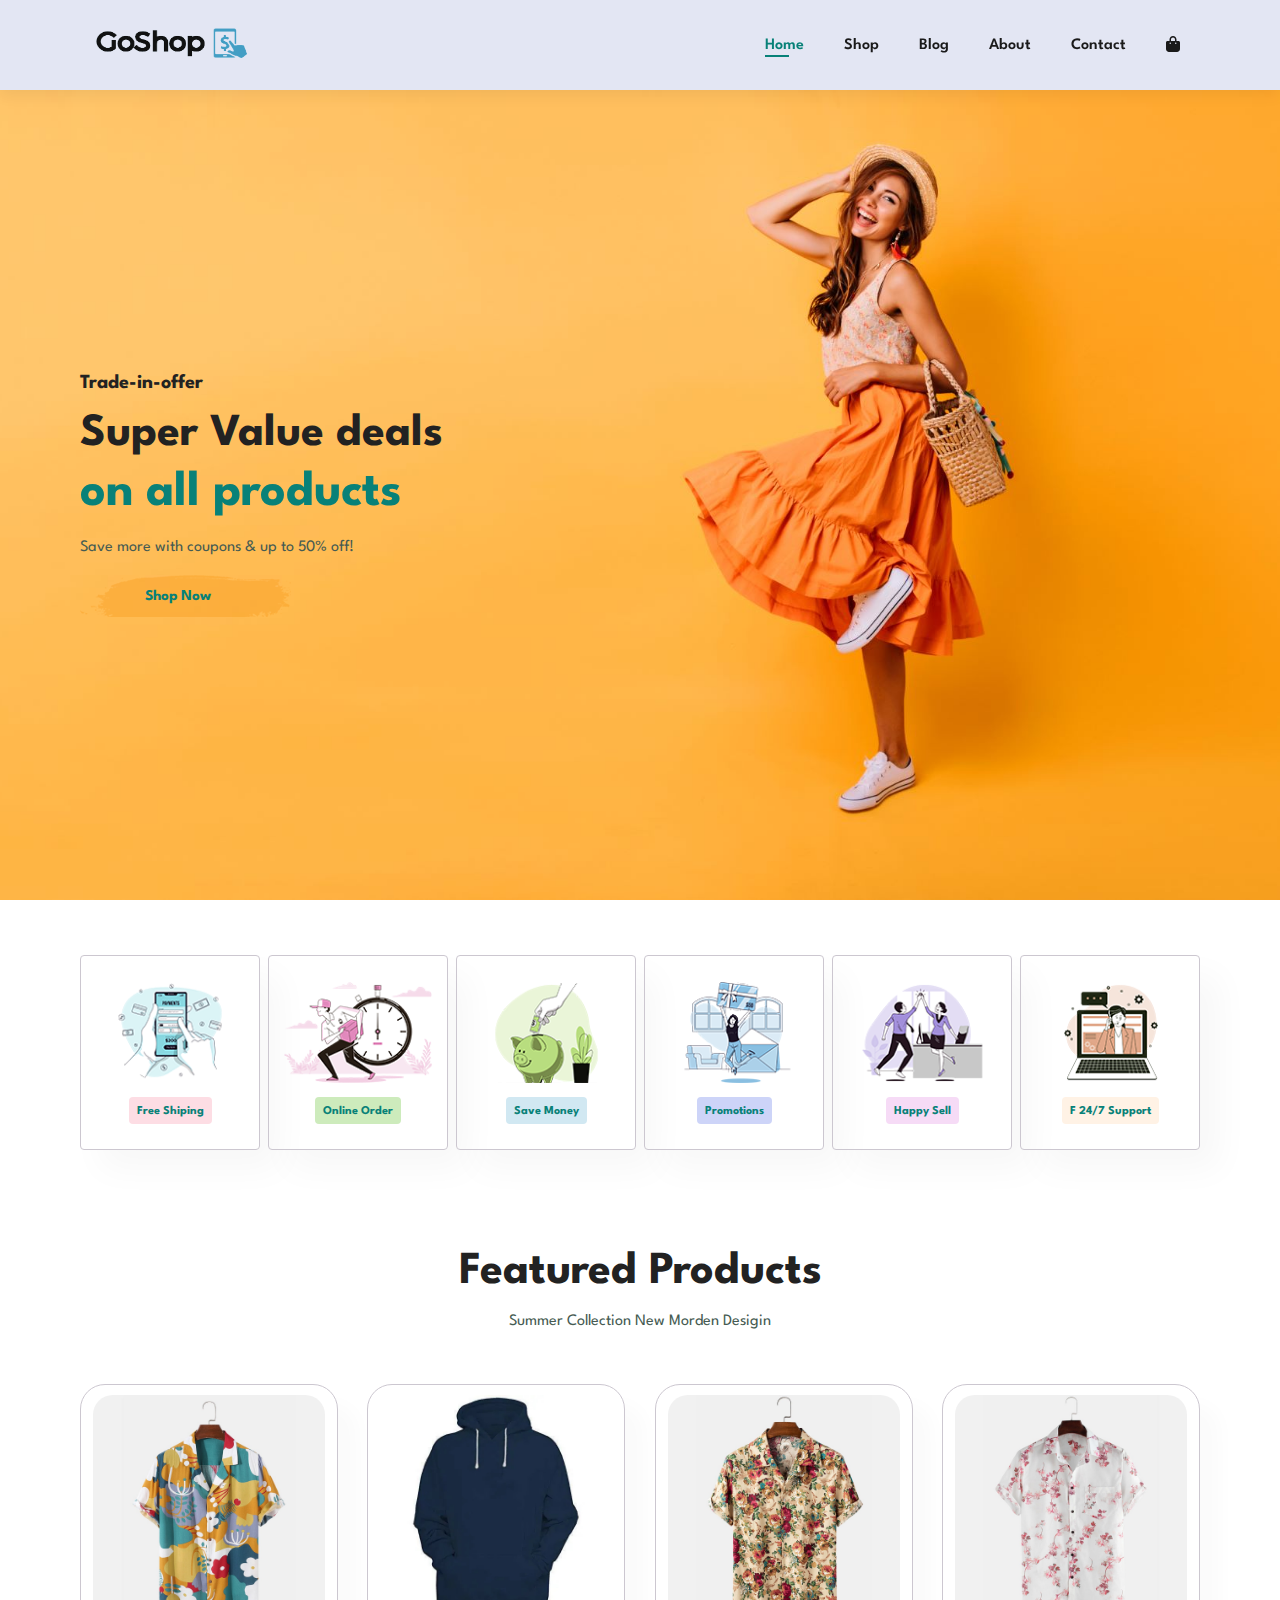
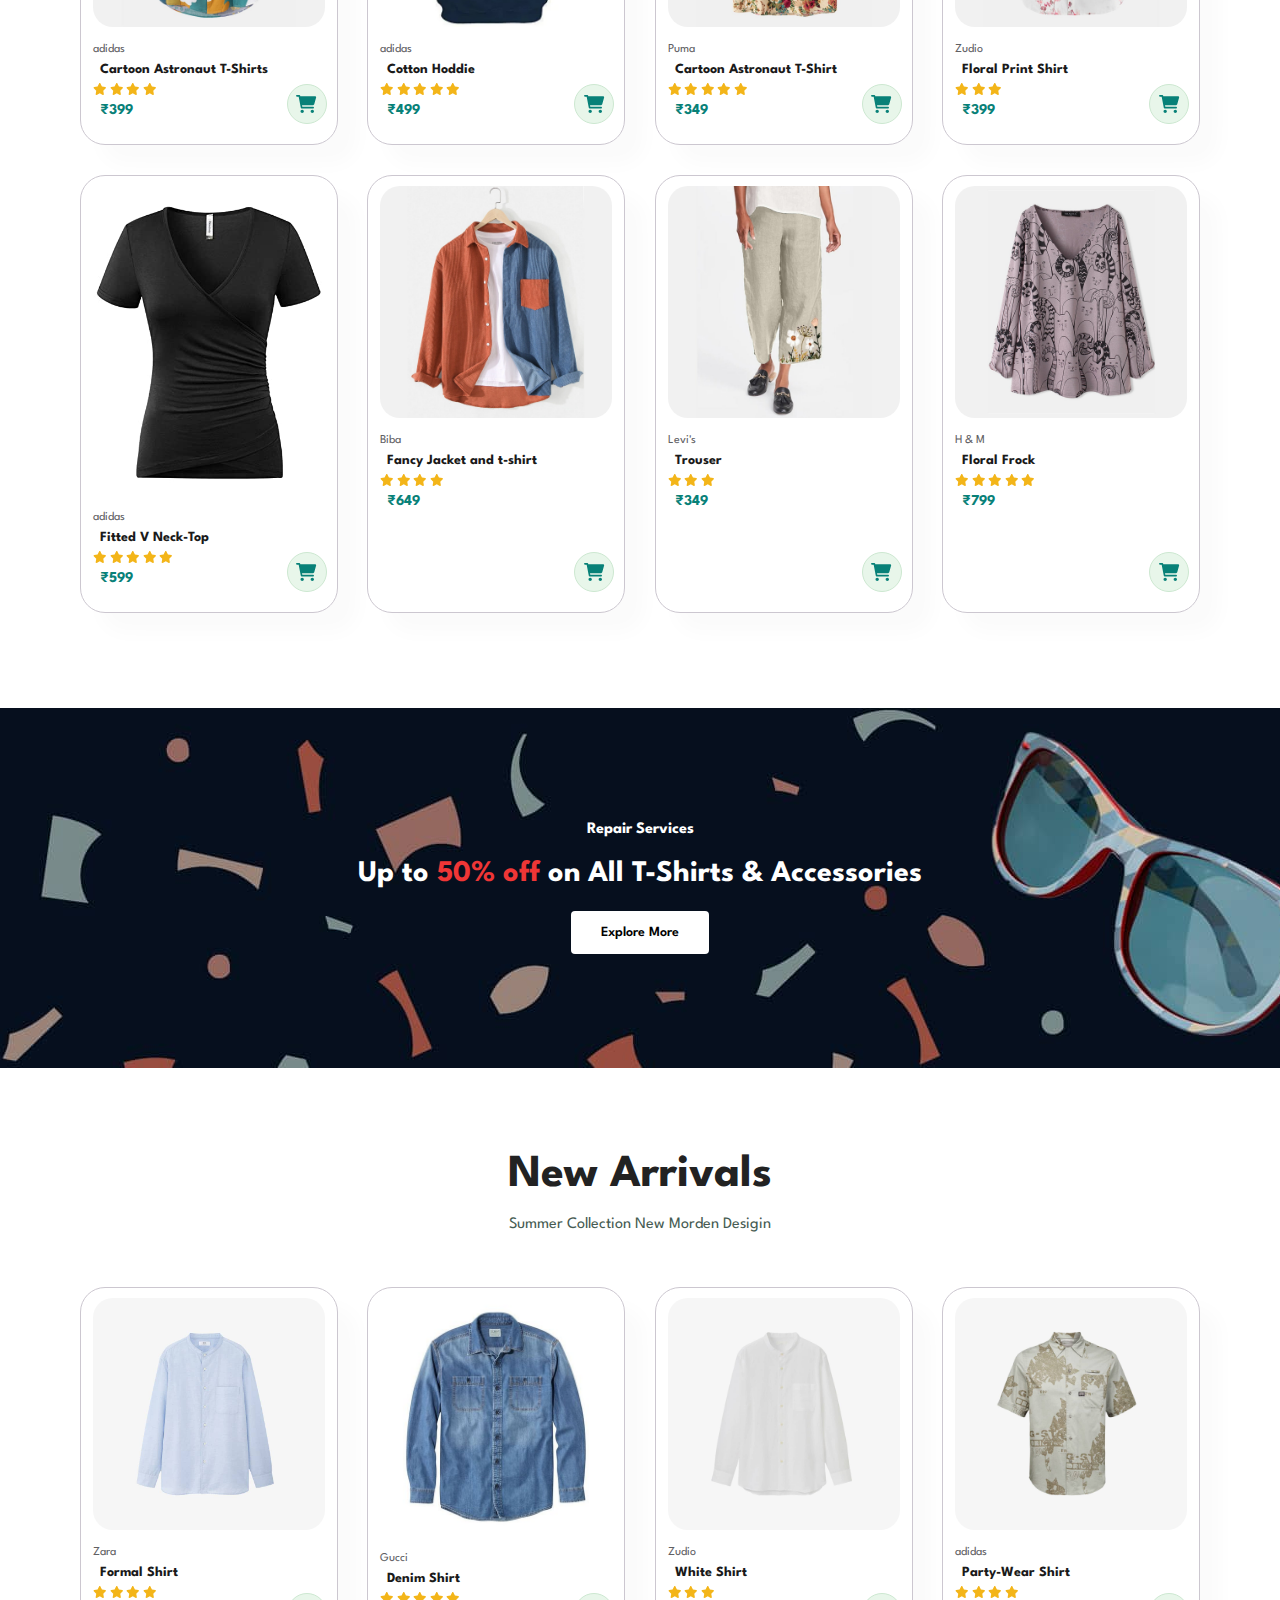
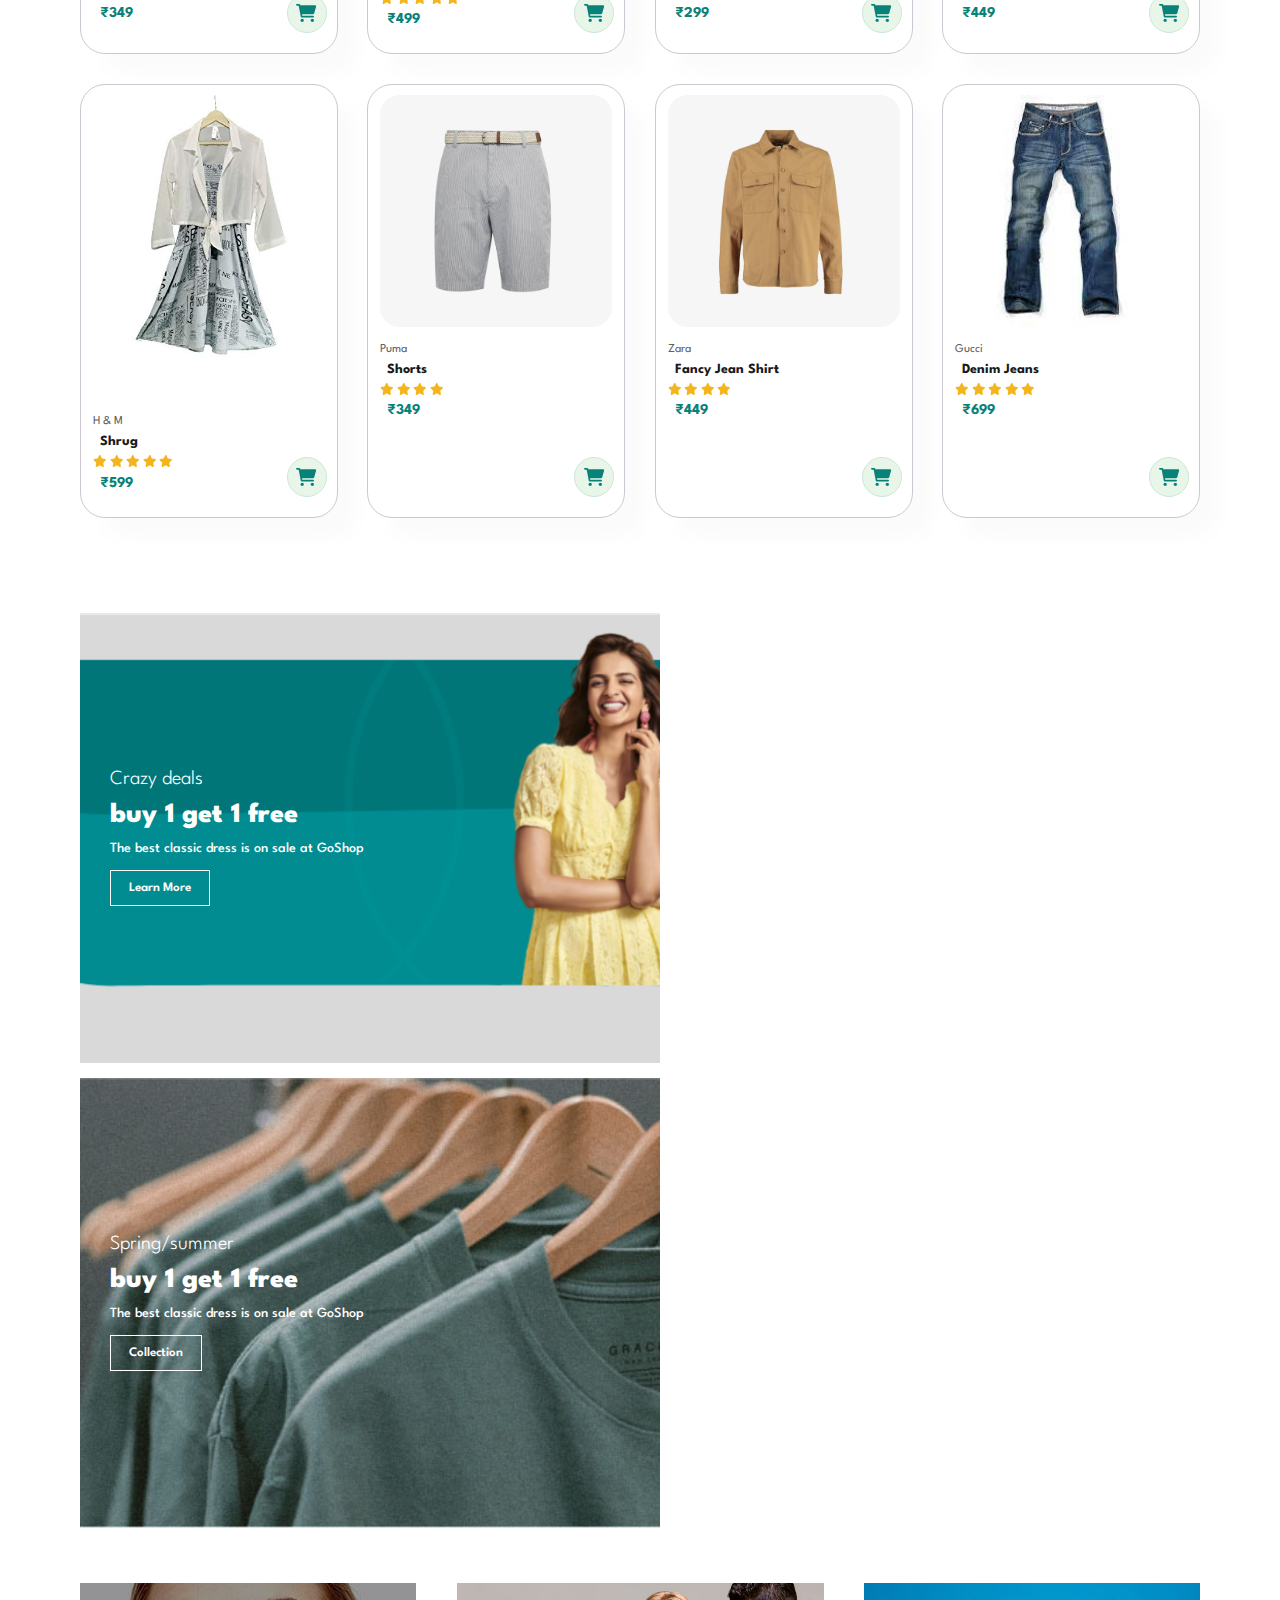
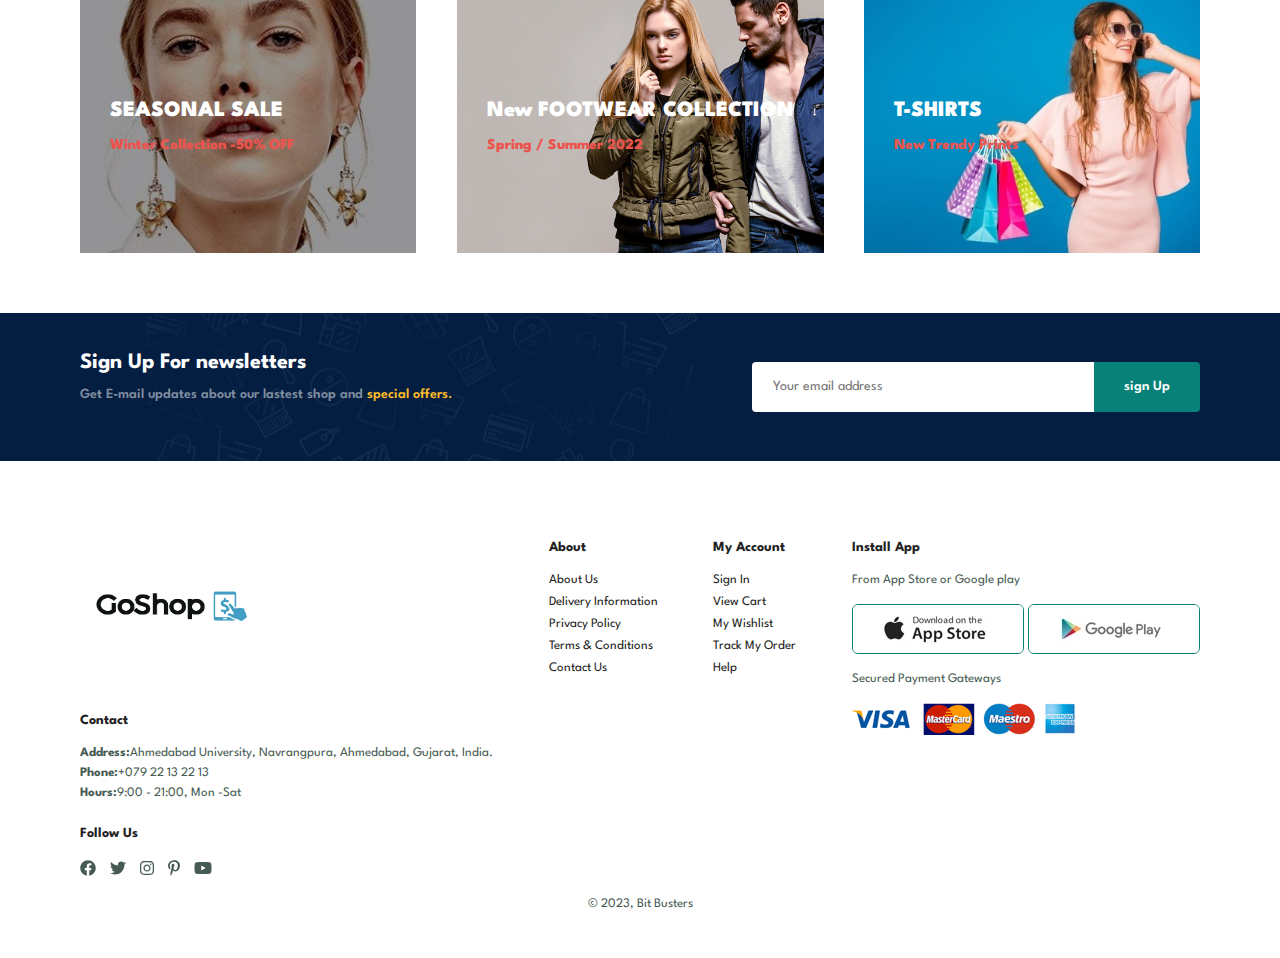
==== commit c891a3e8: "time change" ====
--- a/index.html
+++ b/index.html
@@ -742,7 +742,7 @@
                 <h4>Contact</h4>
                 <p><Strong>Address:</Strong>Ahmedabad University, Navrangpura, Ahmedabad, Gujarat, India.</p>
                 <p><Strong>Phone:</Strong>+079 22 13 22 13</p>
-                <p><Strong>Hours:</Strong>9:00 - 22:00, Mon -Sat</p>
+                <p><Strong>Hours:</Strong>9:00 - 21:00, Mon -Sat</p>
 
                 <div class="follow">
 
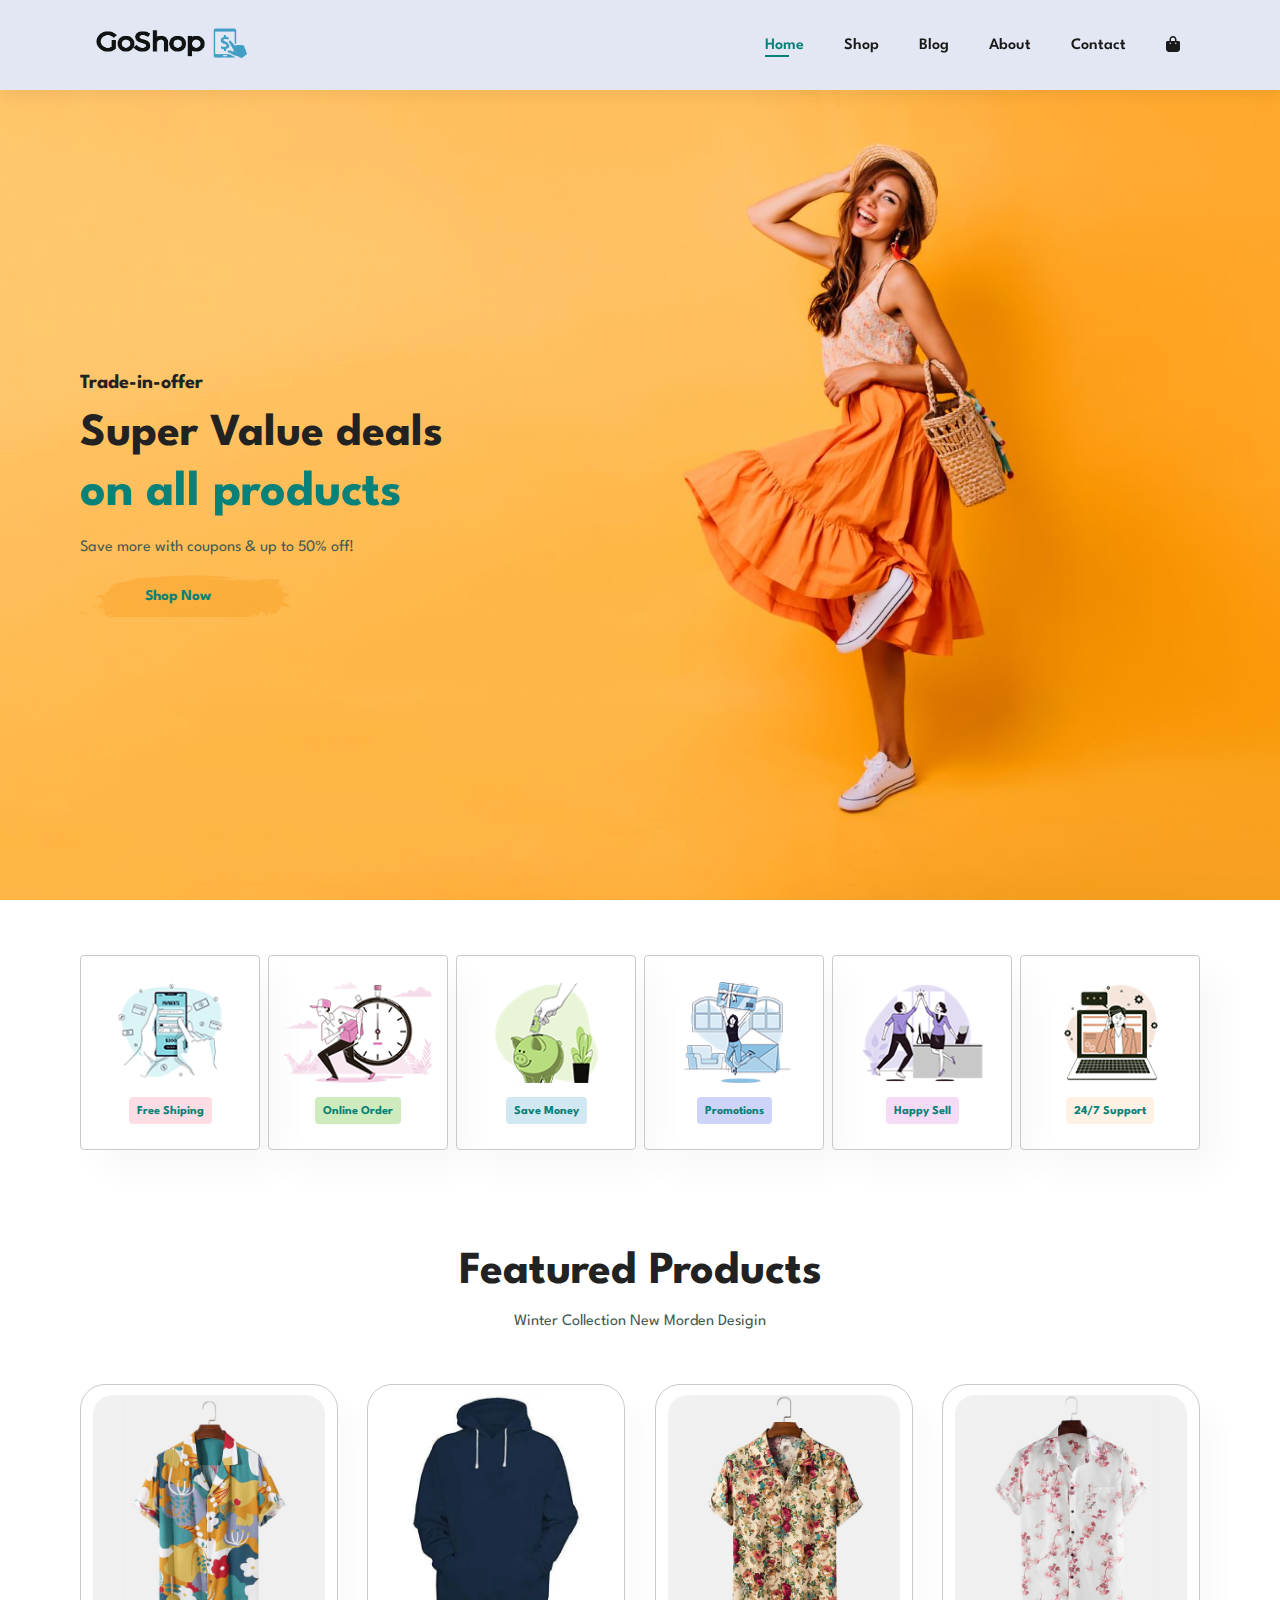
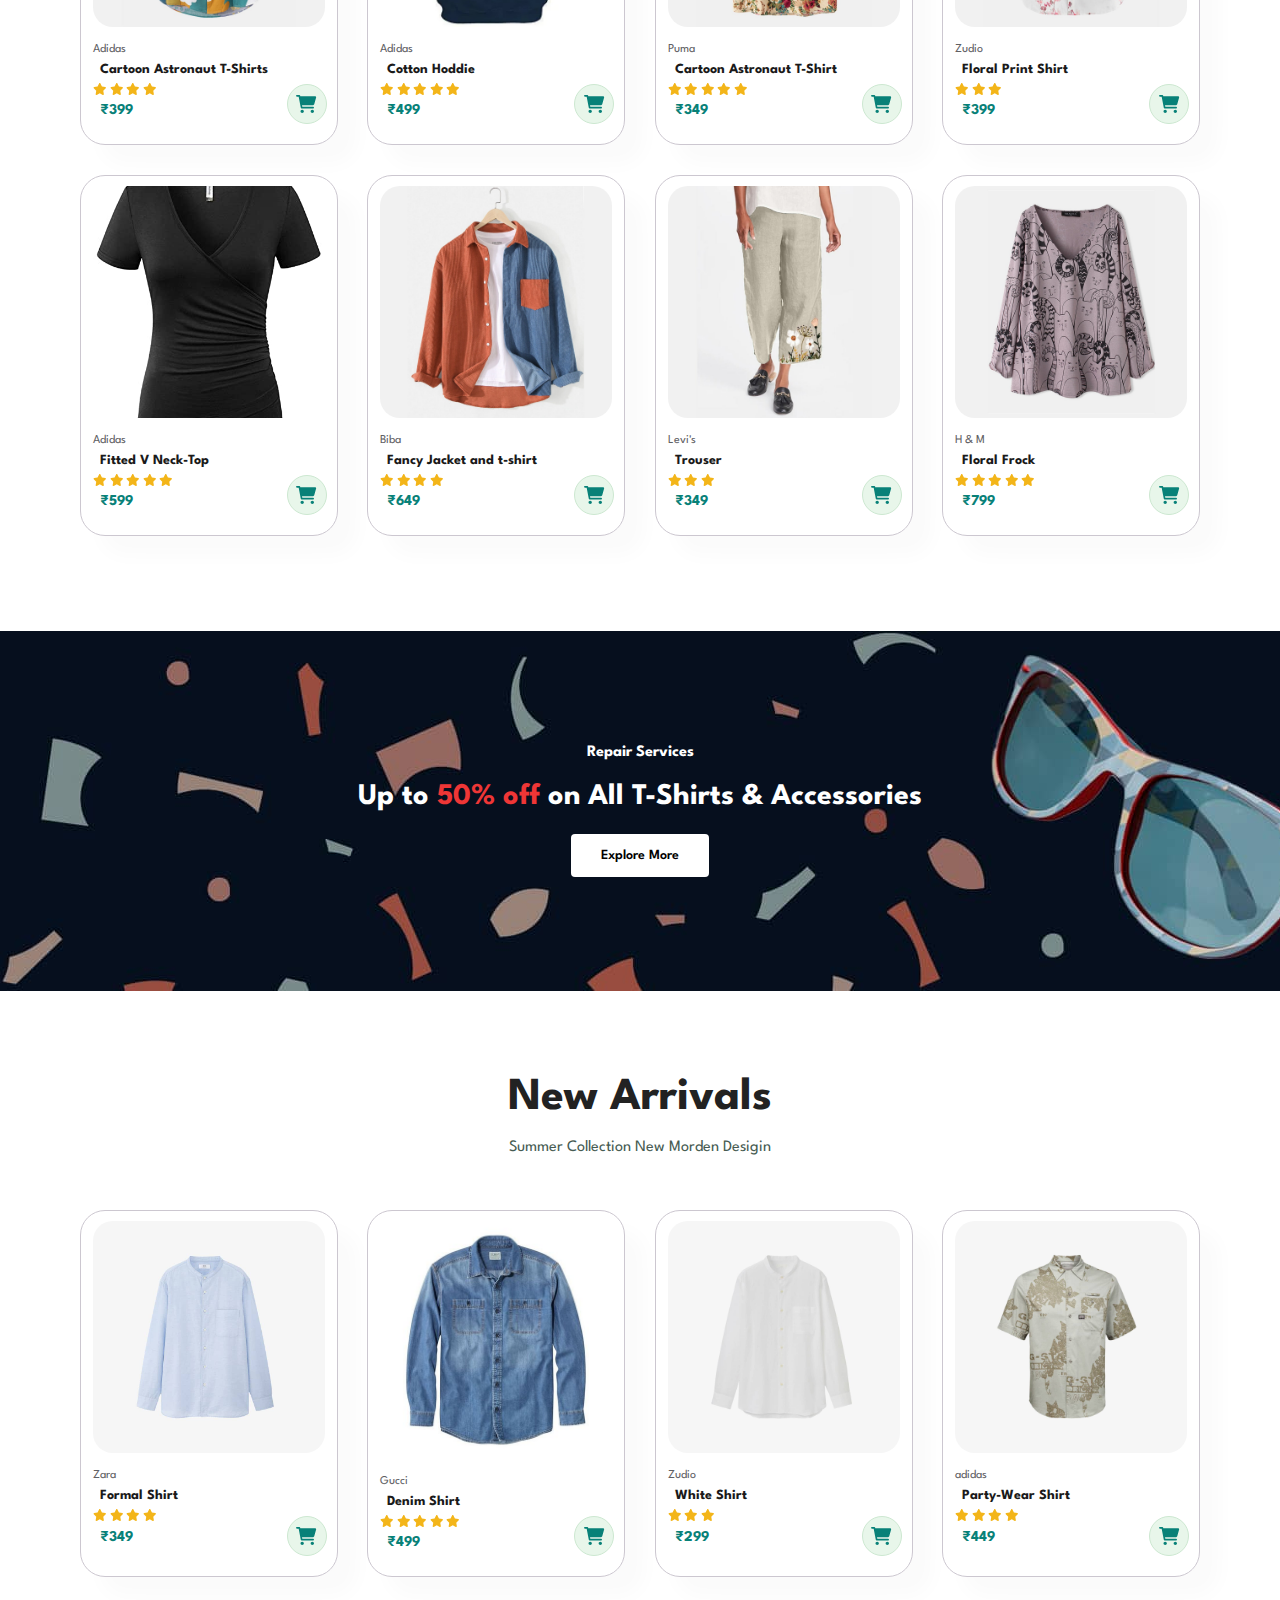
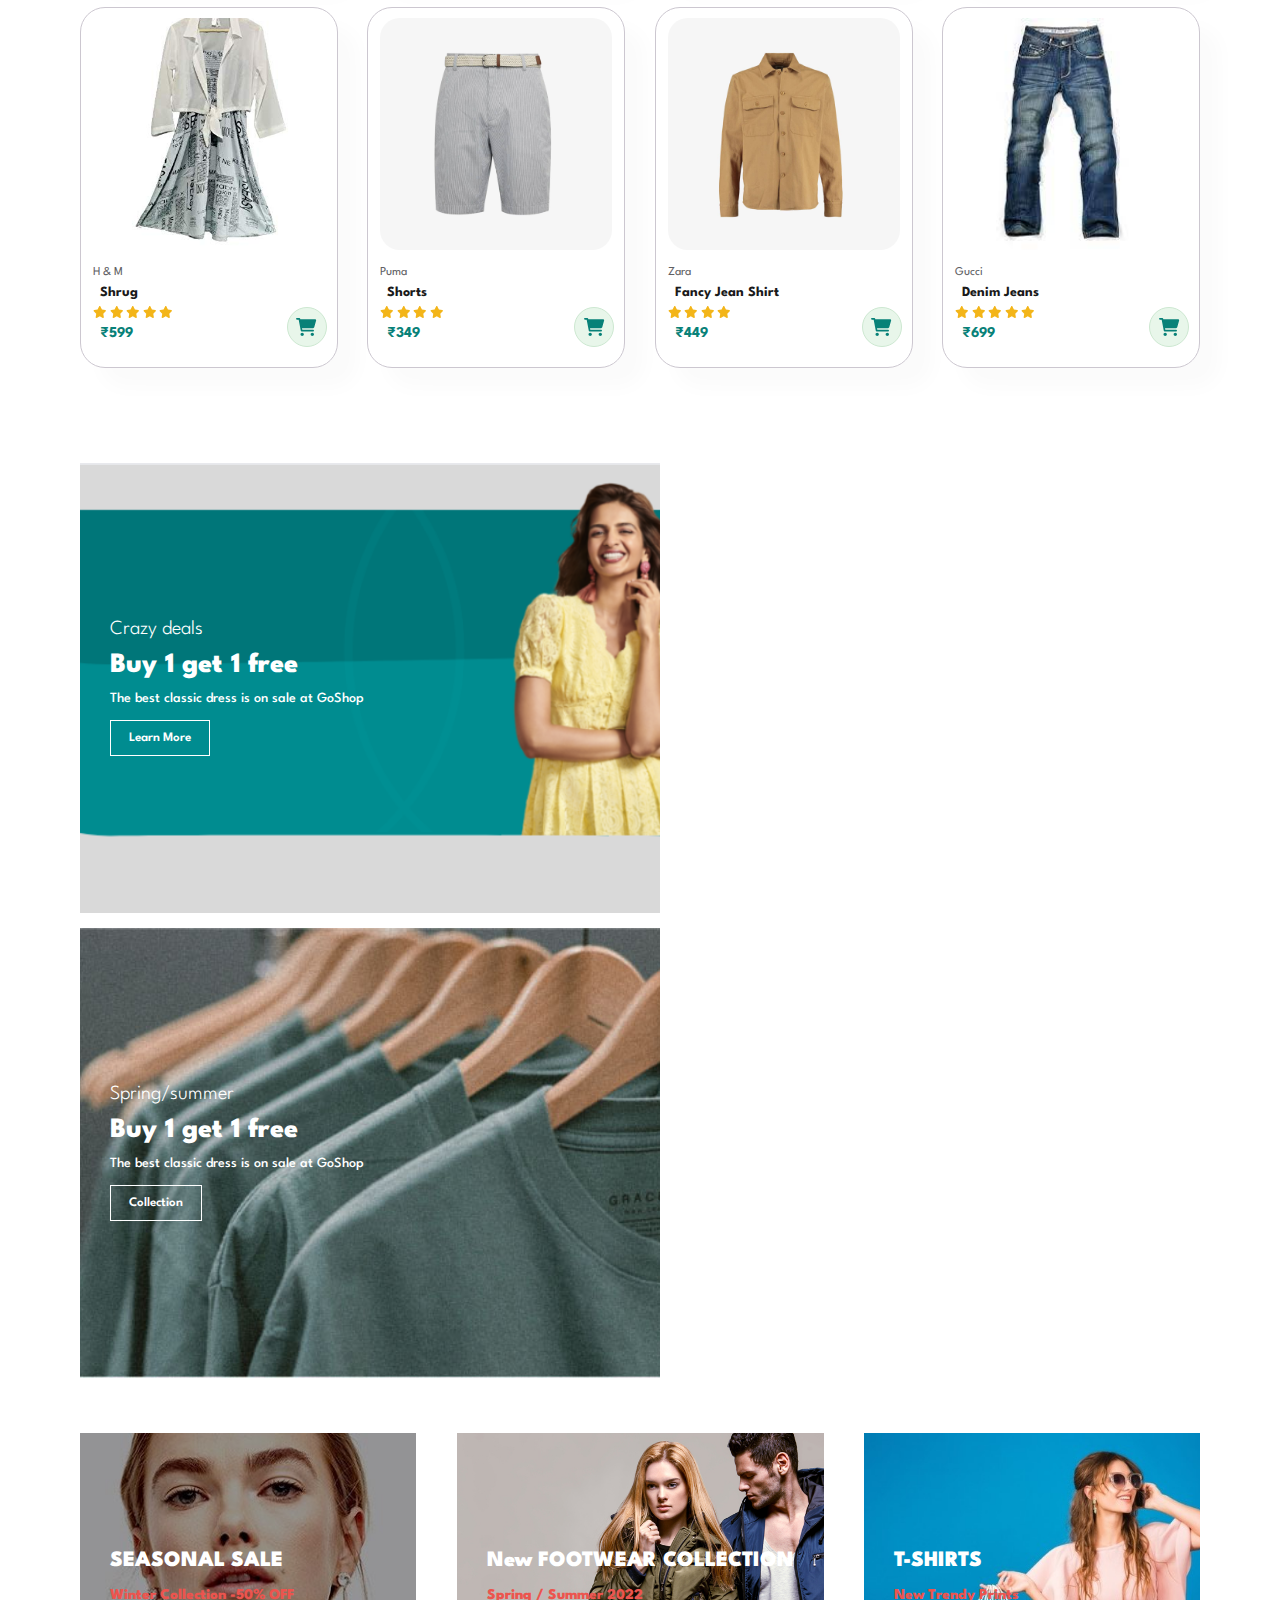
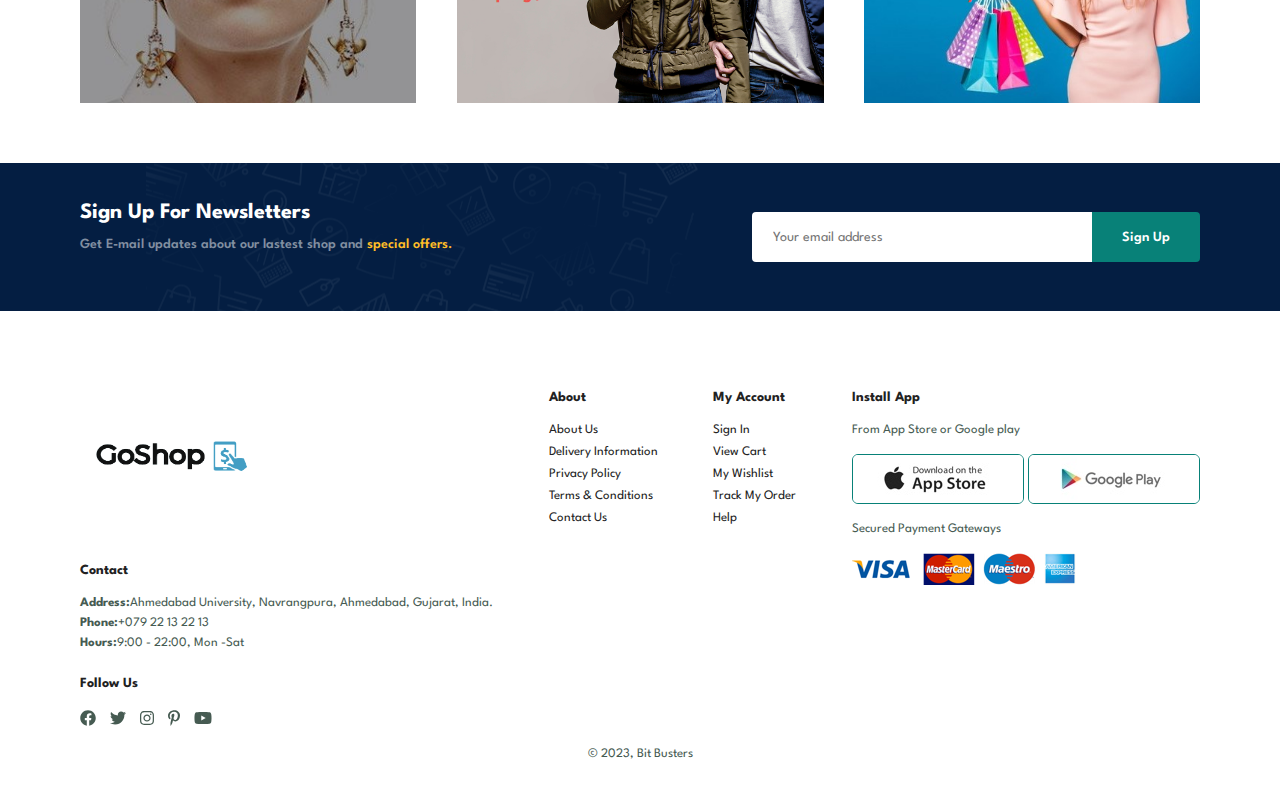
==== commit 99433fe7: "new changes" ====
--- a/index.html
+++ b/index.html
@@ -120,7 +120,7 @@
             <div class="fe-box">
 
                 <img src="images/features/f6.png" alt="">
-                <h6>F 24/7 Support</h6>
+                <h6>24/7 Support</h6>
 
             </div>
 
@@ -133,7 +133,7 @@
         <section id="product1" class="section-p1">
 
             <h2>Featured Products</h2>
-            <p>Summer Collection New Morden Desigin</p>
+            <p>Winter Collection New Morden Desigin</p>
             <div class="pro-container">
 
                 <div class="pro">
@@ -142,7 +142,7 @@
 
                     <div class="des">
 
-                        <span>adidas</span>
+                        <span>Adidas</span>
 
                         <h5>Cartoon Astronaut T-Shirts</h5>
 
@@ -172,7 +172,7 @@
 
                     <div class="des">
 
-                        <span>adidas</span>
+                        <span>Adidas</span>
 
                         <h5>Cotton Hoddie</h5>
 
@@ -256,11 +256,11 @@
                 </div>
                 <div class="pro">
 
-                    <img src="images/products/m4.jpg" alt="">
-
-                    <div class="des">
-
-                        <span>adidas</span>
+                    <img class="spc" src="images/products/m4.jpg" alt="">
+
+                    <div class="des">
+
+                        <span>Adidas</span>
 
                         <h5>Fitted V Neck-Top</h5>
 
@@ -522,7 +522,7 @@
                 </div>
                 <div class="pro">
 
-                    <img src="images/products/m2.jpg" alt="">
+                    <img class="spc" src="images/products/m2.jpg" alt="">
 
                     <div class="des">
 
@@ -658,7 +658,7 @@
             <div class="banner-box">
 
                 <h4>Crazy deals</h4>
-                <h2>buy 1 get 1 free</h2>
+                <h2>Buy 1 get 1 free</h2>
                 <span>The best classic dress is on sale at GoShop</span>
                 <button class="white">Learn More</button>
 
@@ -668,7 +668,7 @@
             <div class="banner-box banner-box2">
 
                 <h4>Spring/summer</h4>
-                <h2>buy 1 get 1 free</h2>
+                <h2>Buy 1 get 1 free</h2>
                 <span>The best classic dress is on sale at GoShop</span>
                 <button class="white">Collection</button>
 
@@ -714,7 +714,7 @@
         <section id="newsletter" class="section-p1 section-m1">
 
             <div class="newstext">
-                <h4>Sign Up For newsletters</h4>
+                <h4>Sign Up For Newsletters</h4>
                 <p>Get E-mail updates about our lastest shop and <span>special offers.</span></p>
 
             </div>
@@ -723,7 +723,7 @@
 
 
                 <input type="text" placeholder="Your email address">
-                <button class="normal">sign Up</button>
+                <button class="normal">Sign Up</button>
 
 
             </div>
@@ -742,7 +742,7 @@
                 <h4>Contact</h4>
                 <p><Strong>Address:</Strong>Ahmedabad University, Navrangpura, Ahmedabad, Gujarat, India.</p>
                 <p><Strong>Phone:</Strong>+079 22 13 22 13</p>
-                <p><Strong>Hours:</Strong>9:00 - 21:00, Mon -Sat</p>
+                <p><Strong>Hours:</Strong>9:00 - 22:00, Mon -Sat</p>
 
                 <div class="follow">
 
--- a/css/main.css
+++ b/css/main.css
@@ -1242,7 +1242,11 @@
 
 /* End Cart page */
 
-
+.spc{
+    aspect-ratio: 1;
+    object-fit: cover;
+    object-position: center;
+}
 
 
 
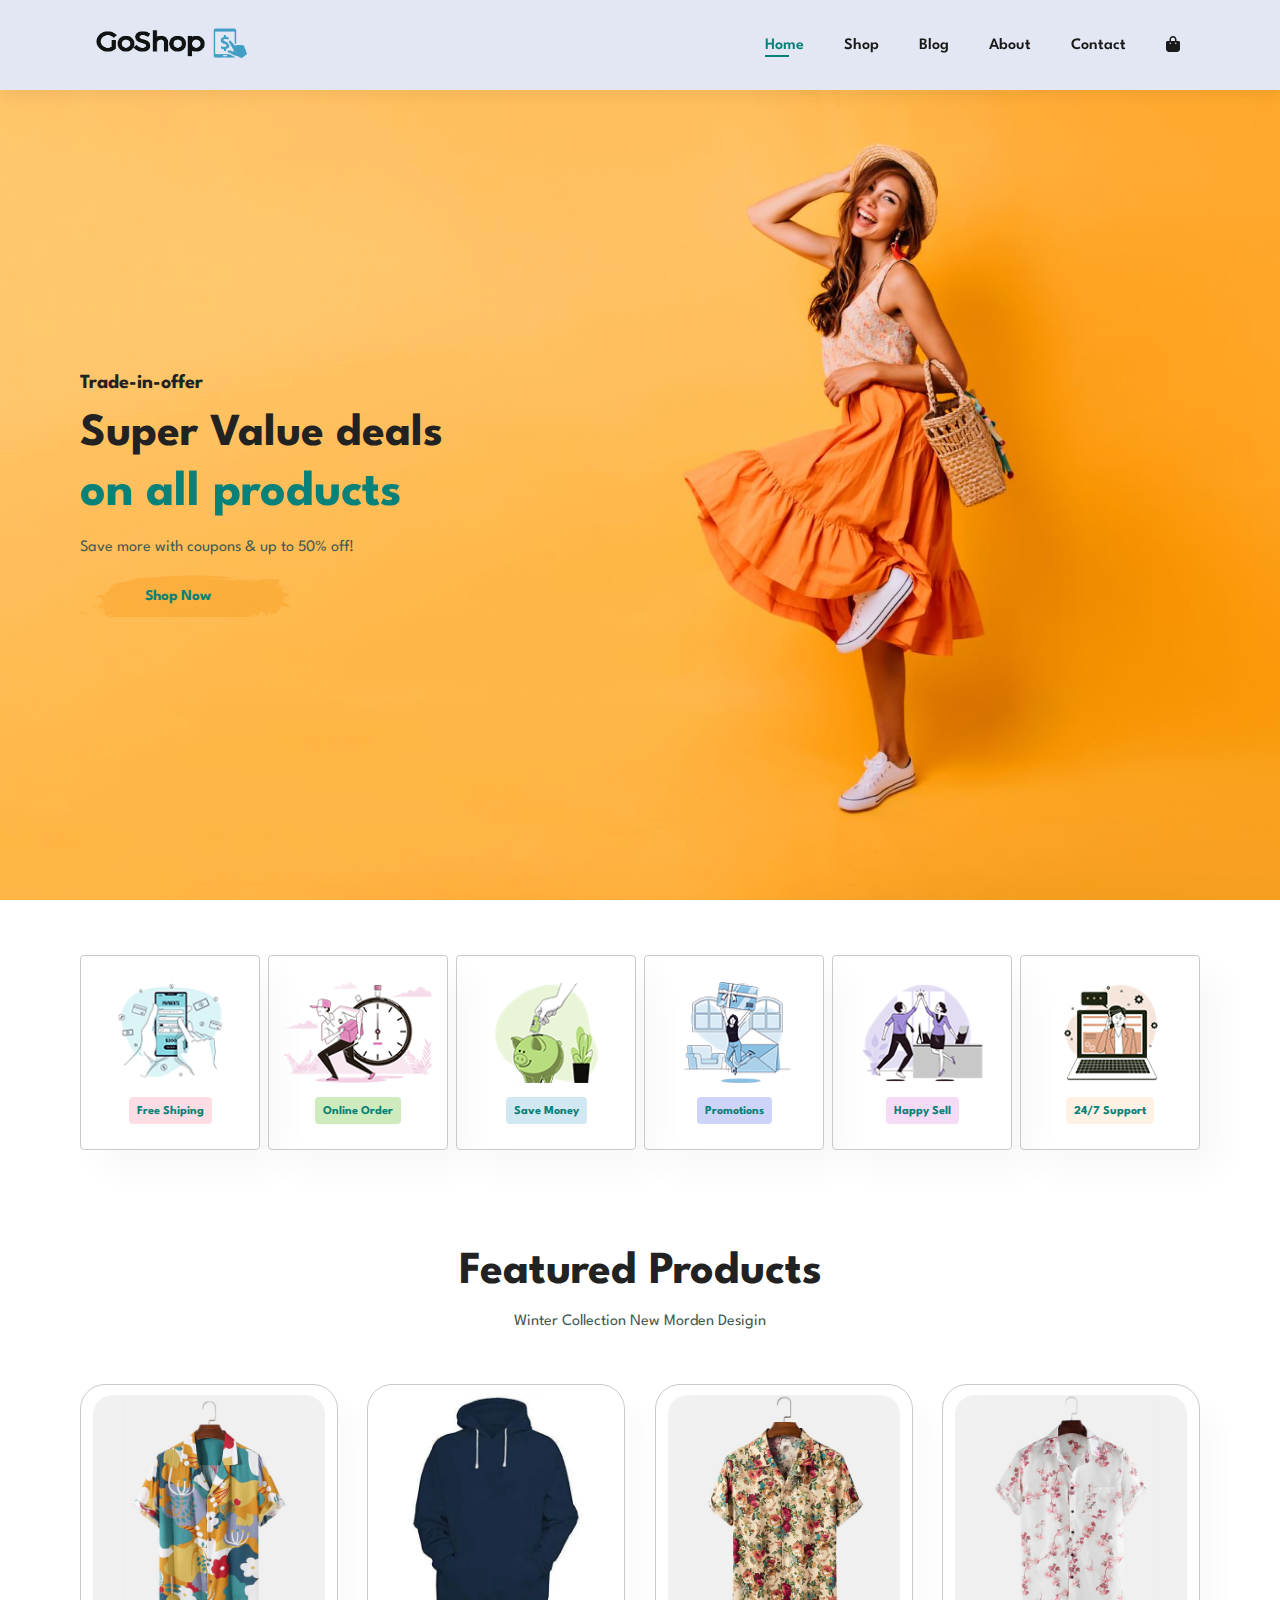
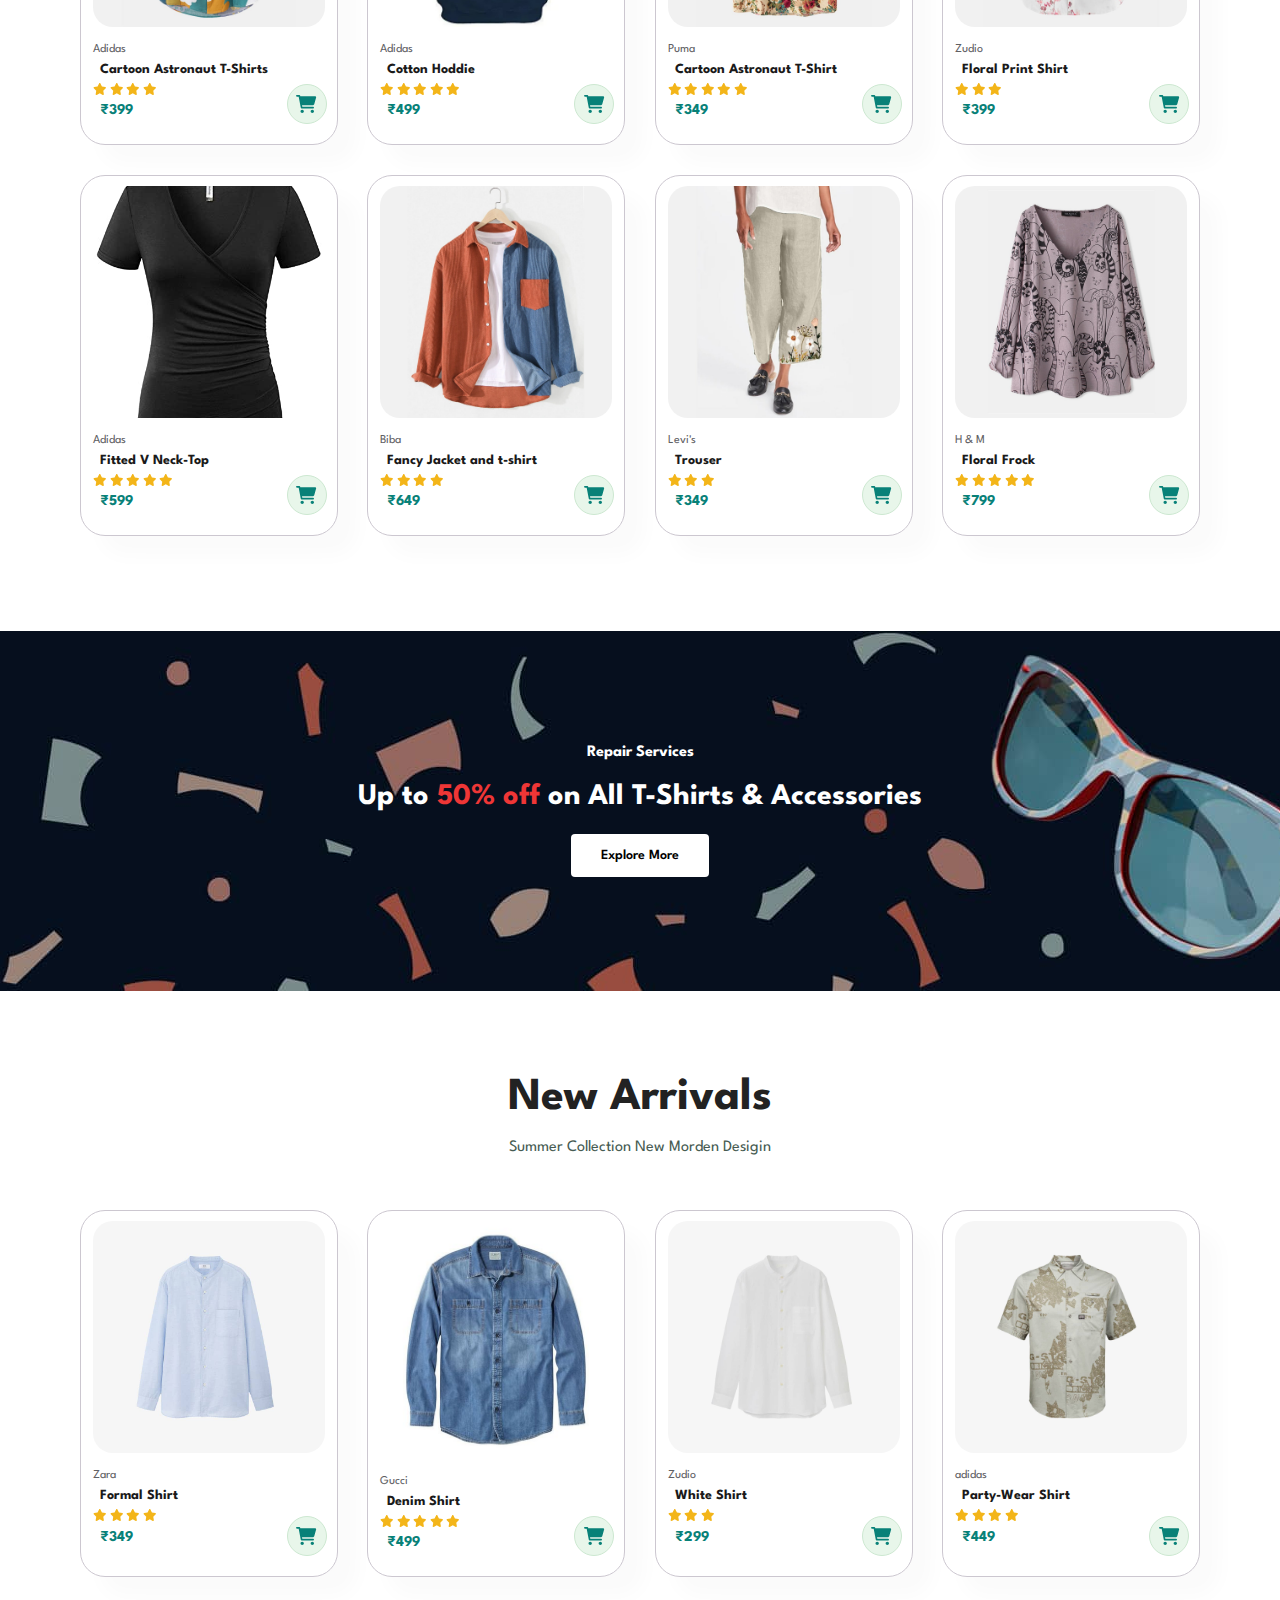
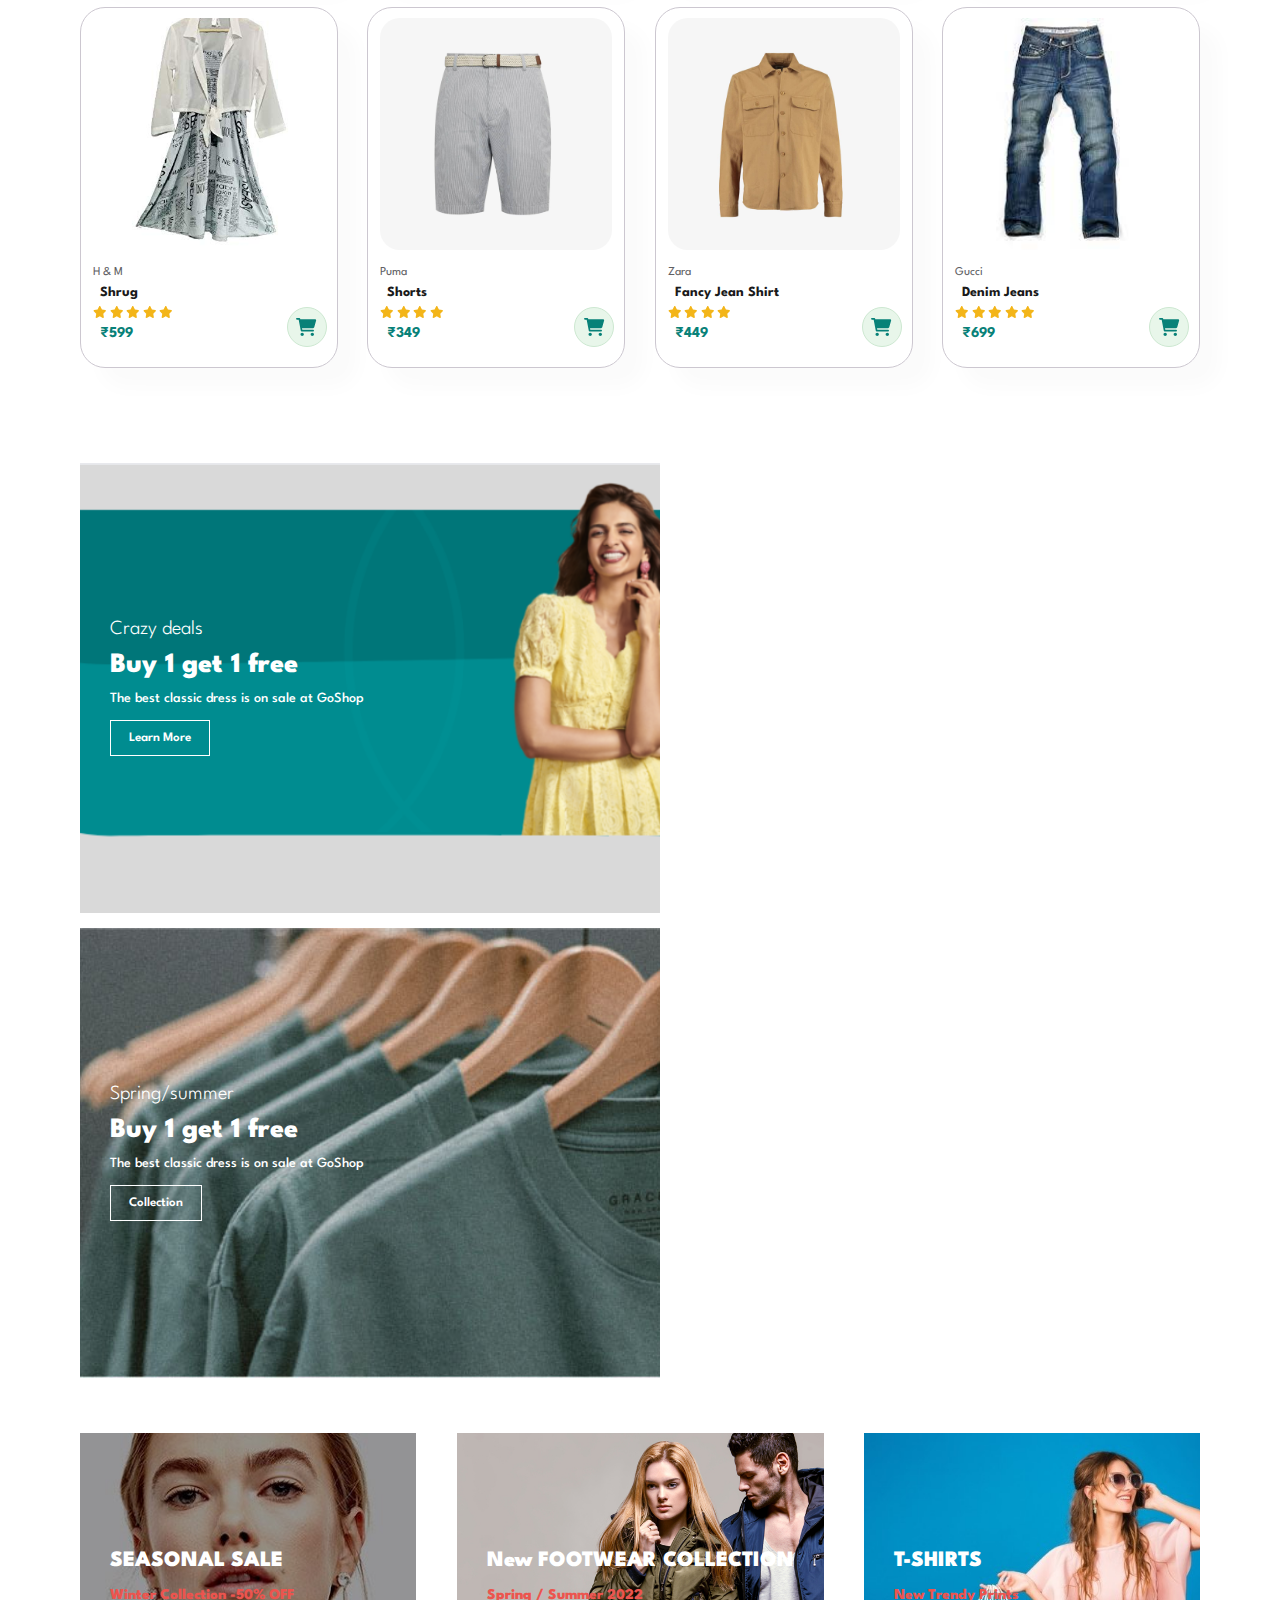
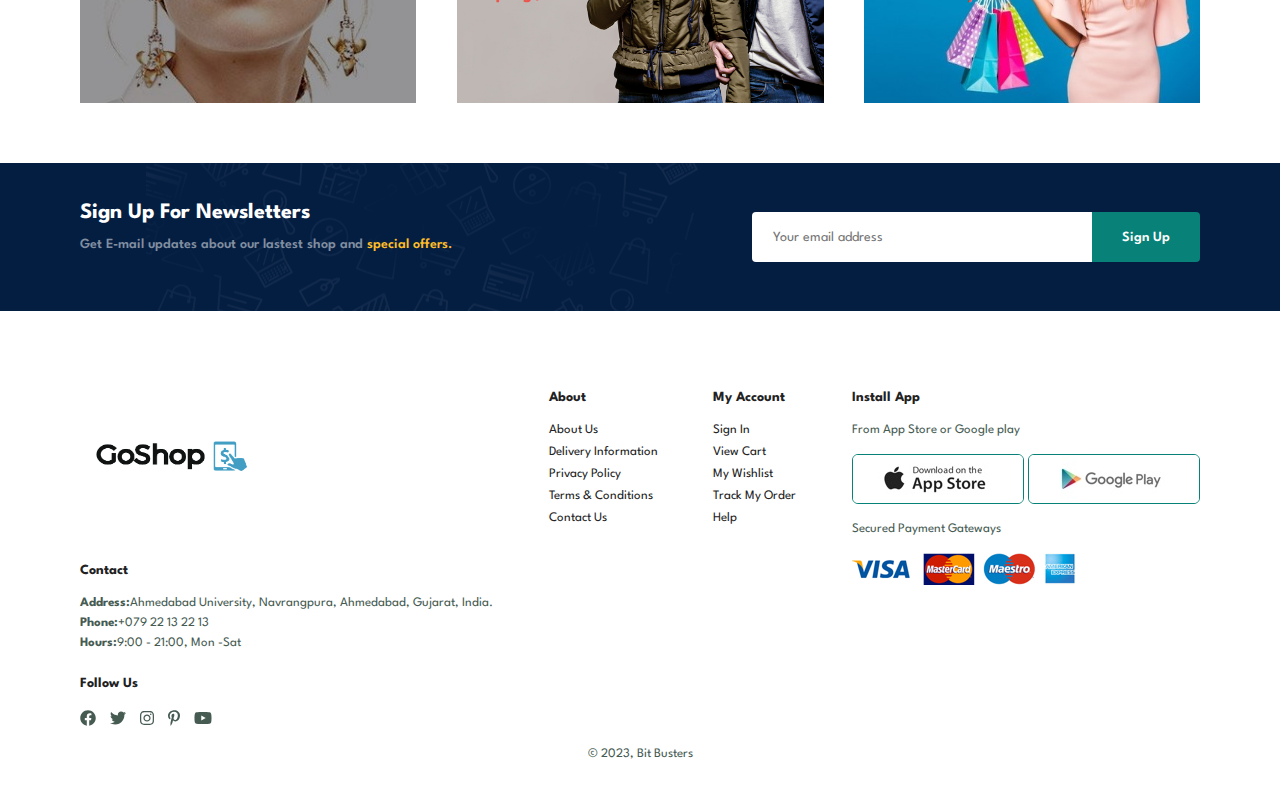
==== commit 3a7f86ce: "Merge branch 'main' of https://github.com/raju00o7/Ingenious-hackathon-4.0" ====
--- a/index.html
+++ b/index.html
@@ -742,7 +742,7 @@
                 <h4>Contact</h4>
                 <p><Strong>Address:</Strong>Ahmedabad University, Navrangpura, Ahmedabad, Gujarat, India.</p>
                 <p><Strong>Phone:</Strong>+079 22 13 22 13</p>
-                <p><Strong>Hours:</Strong>9:00 - 22:00, Mon -Sat</p>
+                <p><Strong>Hours:</Strong>9:00 - 21:00, Mon -Sat</p>
 
                 <div class="follow">
 
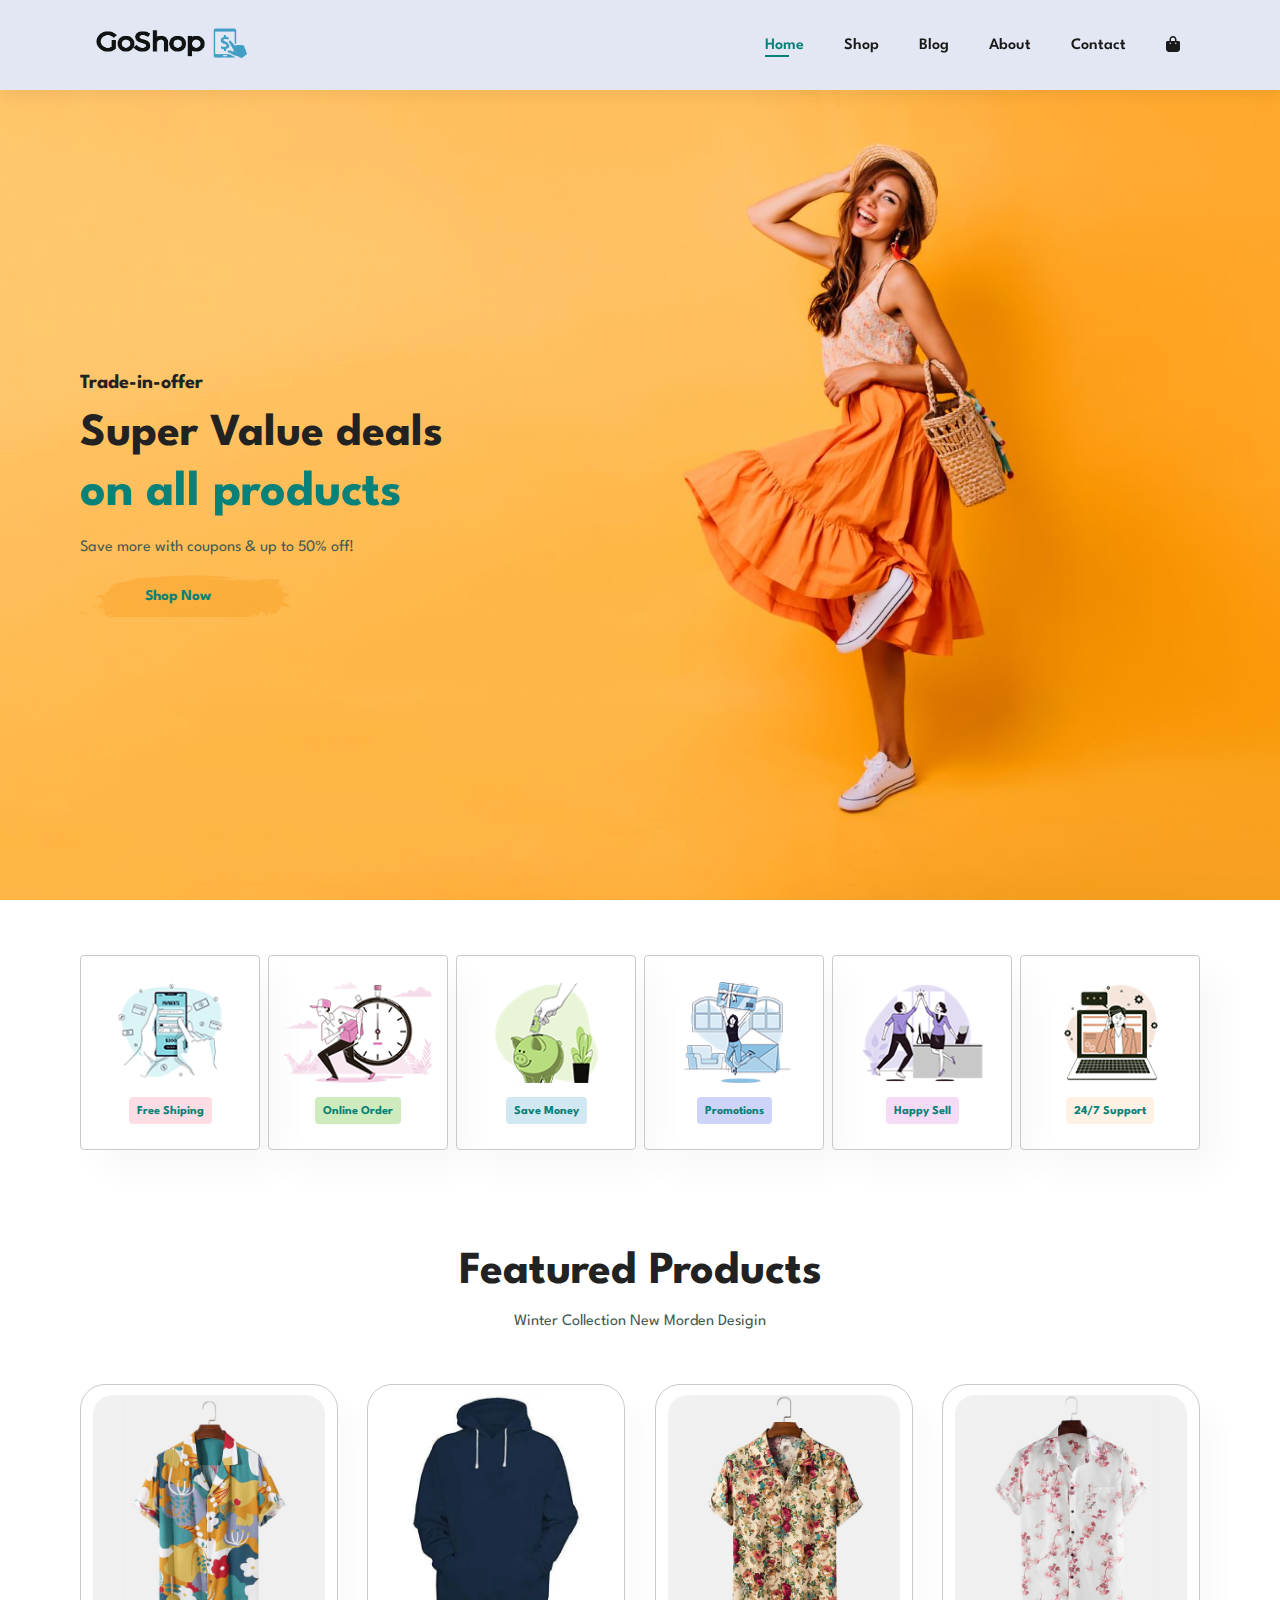
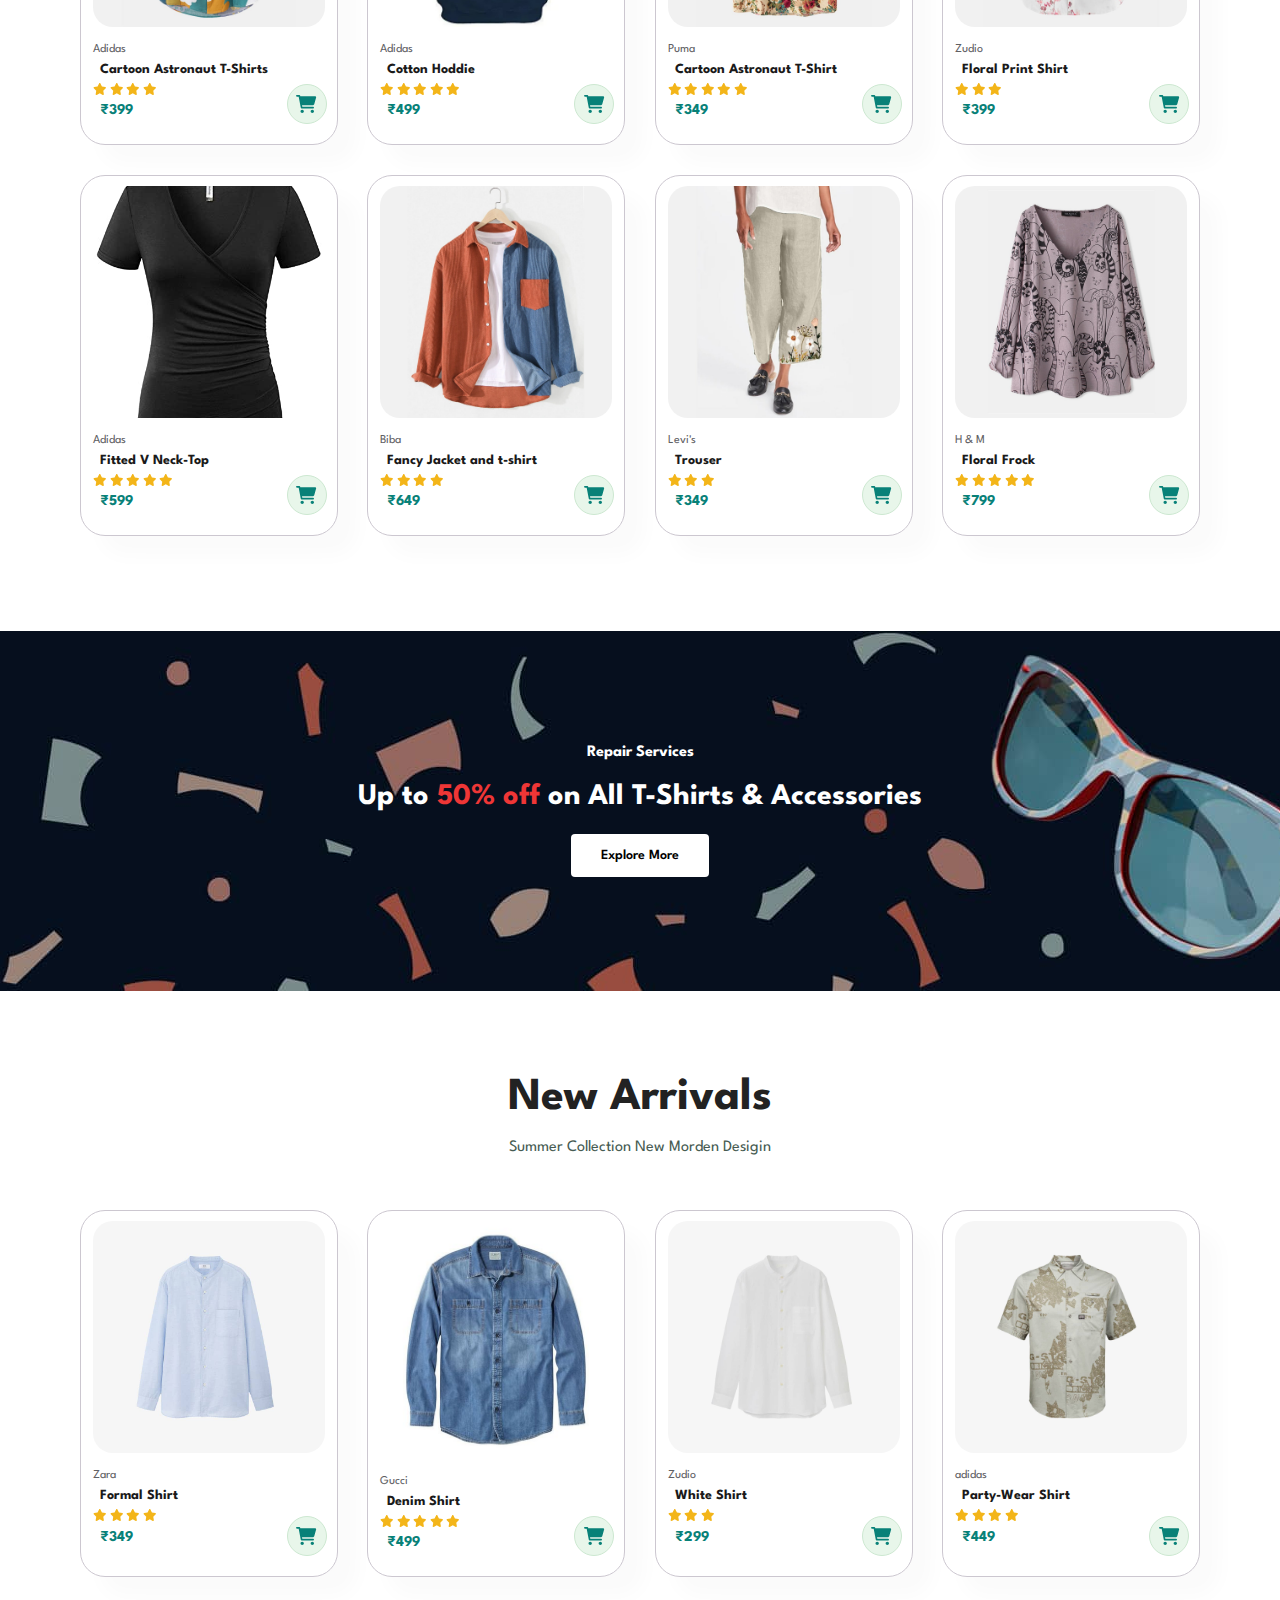
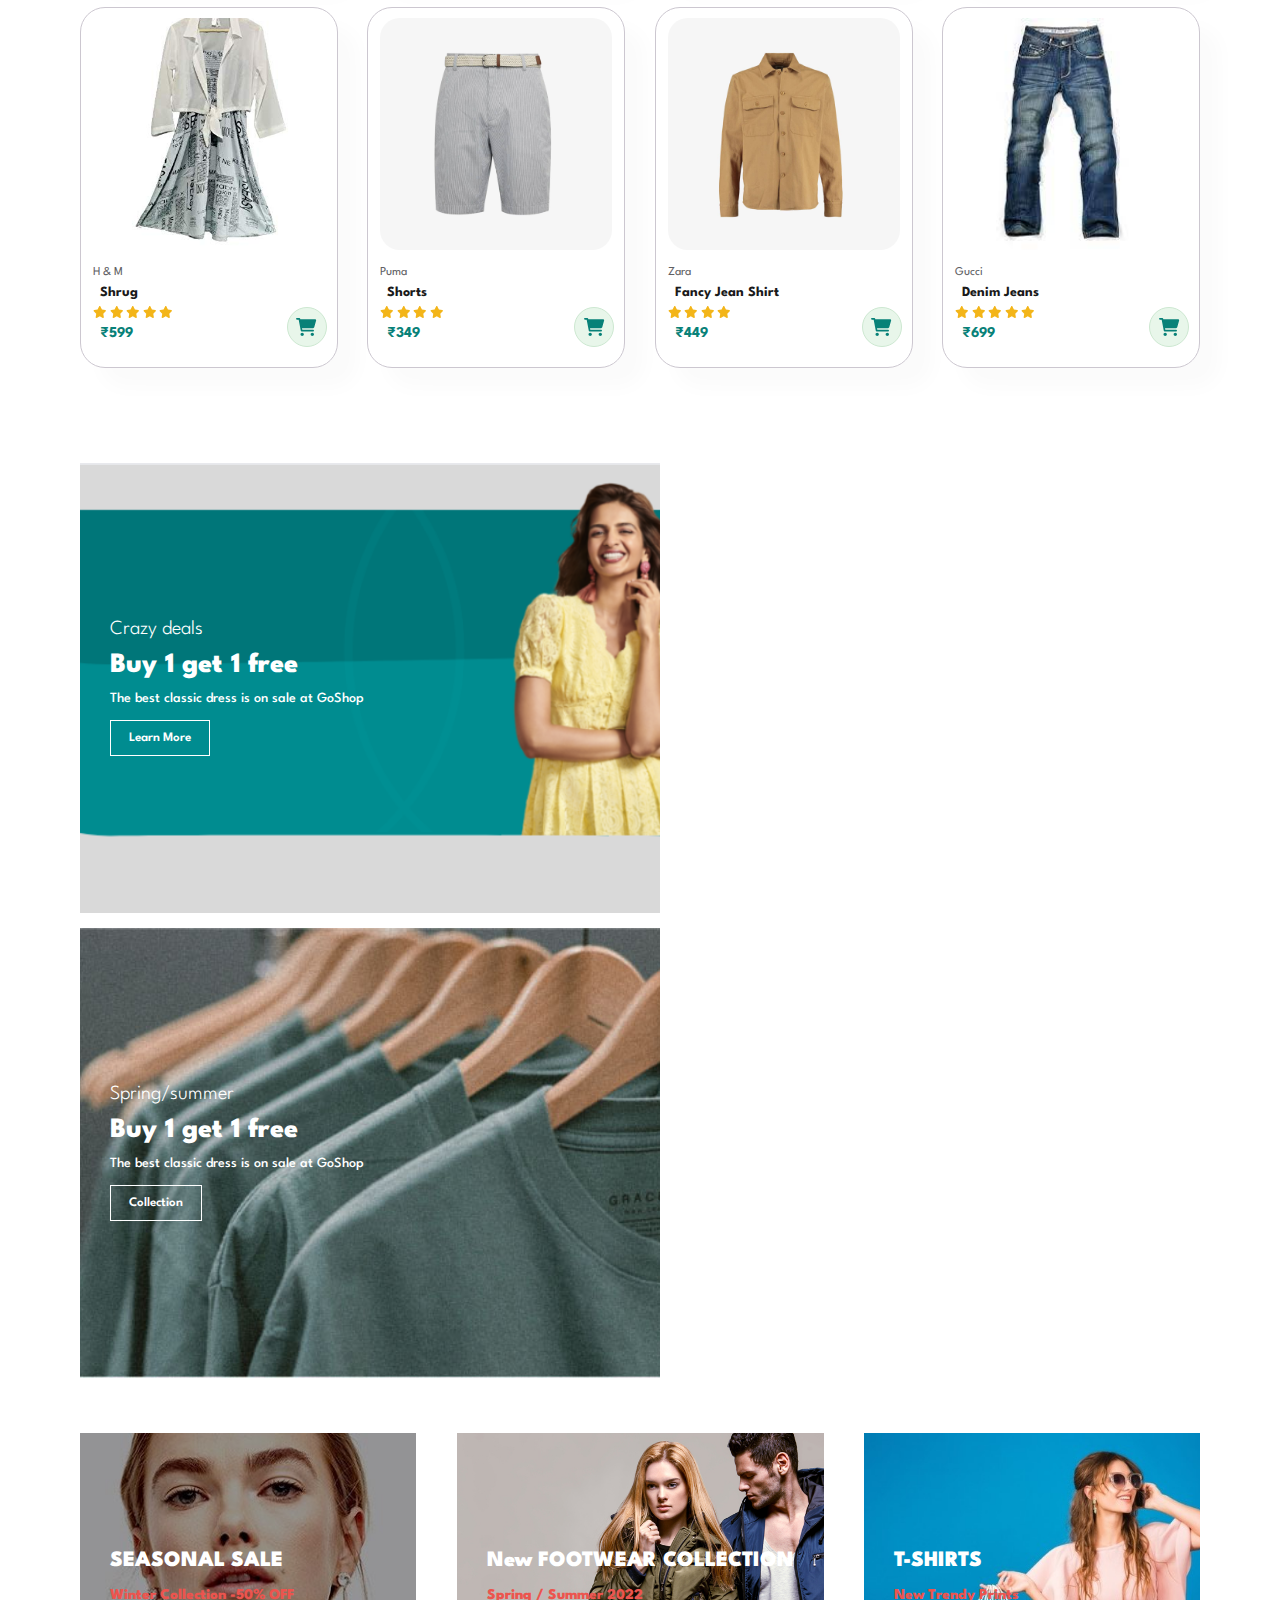
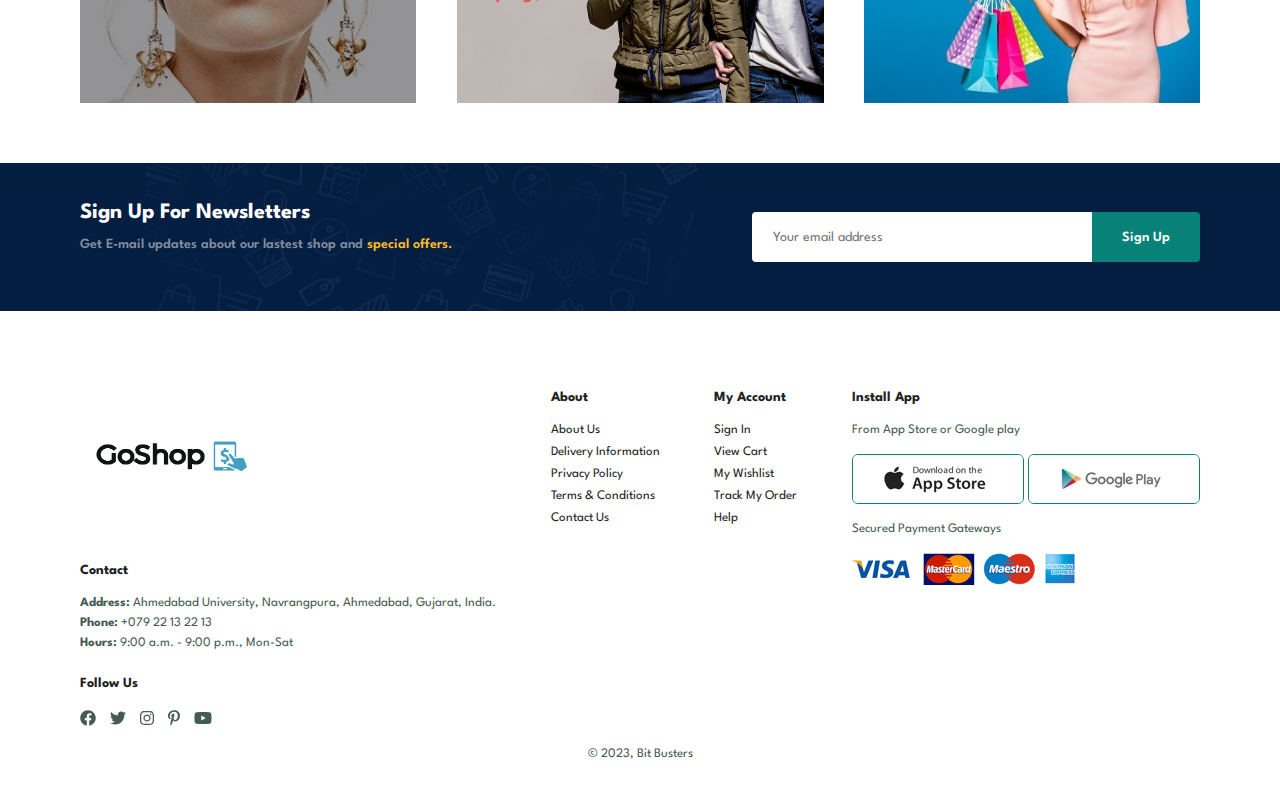
==== commit 1569f435: "new changes" ====
--- a/index.html
+++ b/index.html
@@ -740,9 +740,9 @@
                 <a href="#"><img src="images/image-removebg-preview.png" class="logo" height="130" width="190" alt=""></a>
 
                 <h4>Contact</h4>
-                <p><Strong>Address:</Strong>Ahmedabad University, Navrangpura, Ahmedabad, Gujarat, India.</p>
-                <p><Strong>Phone:</Strong>+079 22 13 22 13</p>
-                <p><Strong>Hours:</Strong>9:00 - 21:00, Mon -Sat</p>
+                <p><Strong>Address:</Strong> Ahmedabad University, Navrangpura, Ahmedabad, Gujarat, India.</p>
+                <p><Strong>Phone:</Strong> +079 22 13 22 13</p>
+                <p><Strong>Hours:</Strong> 9:00 a.m. - 9:00 p.m., Mon-Sat</p>
 
                 <div class="follow">
 
